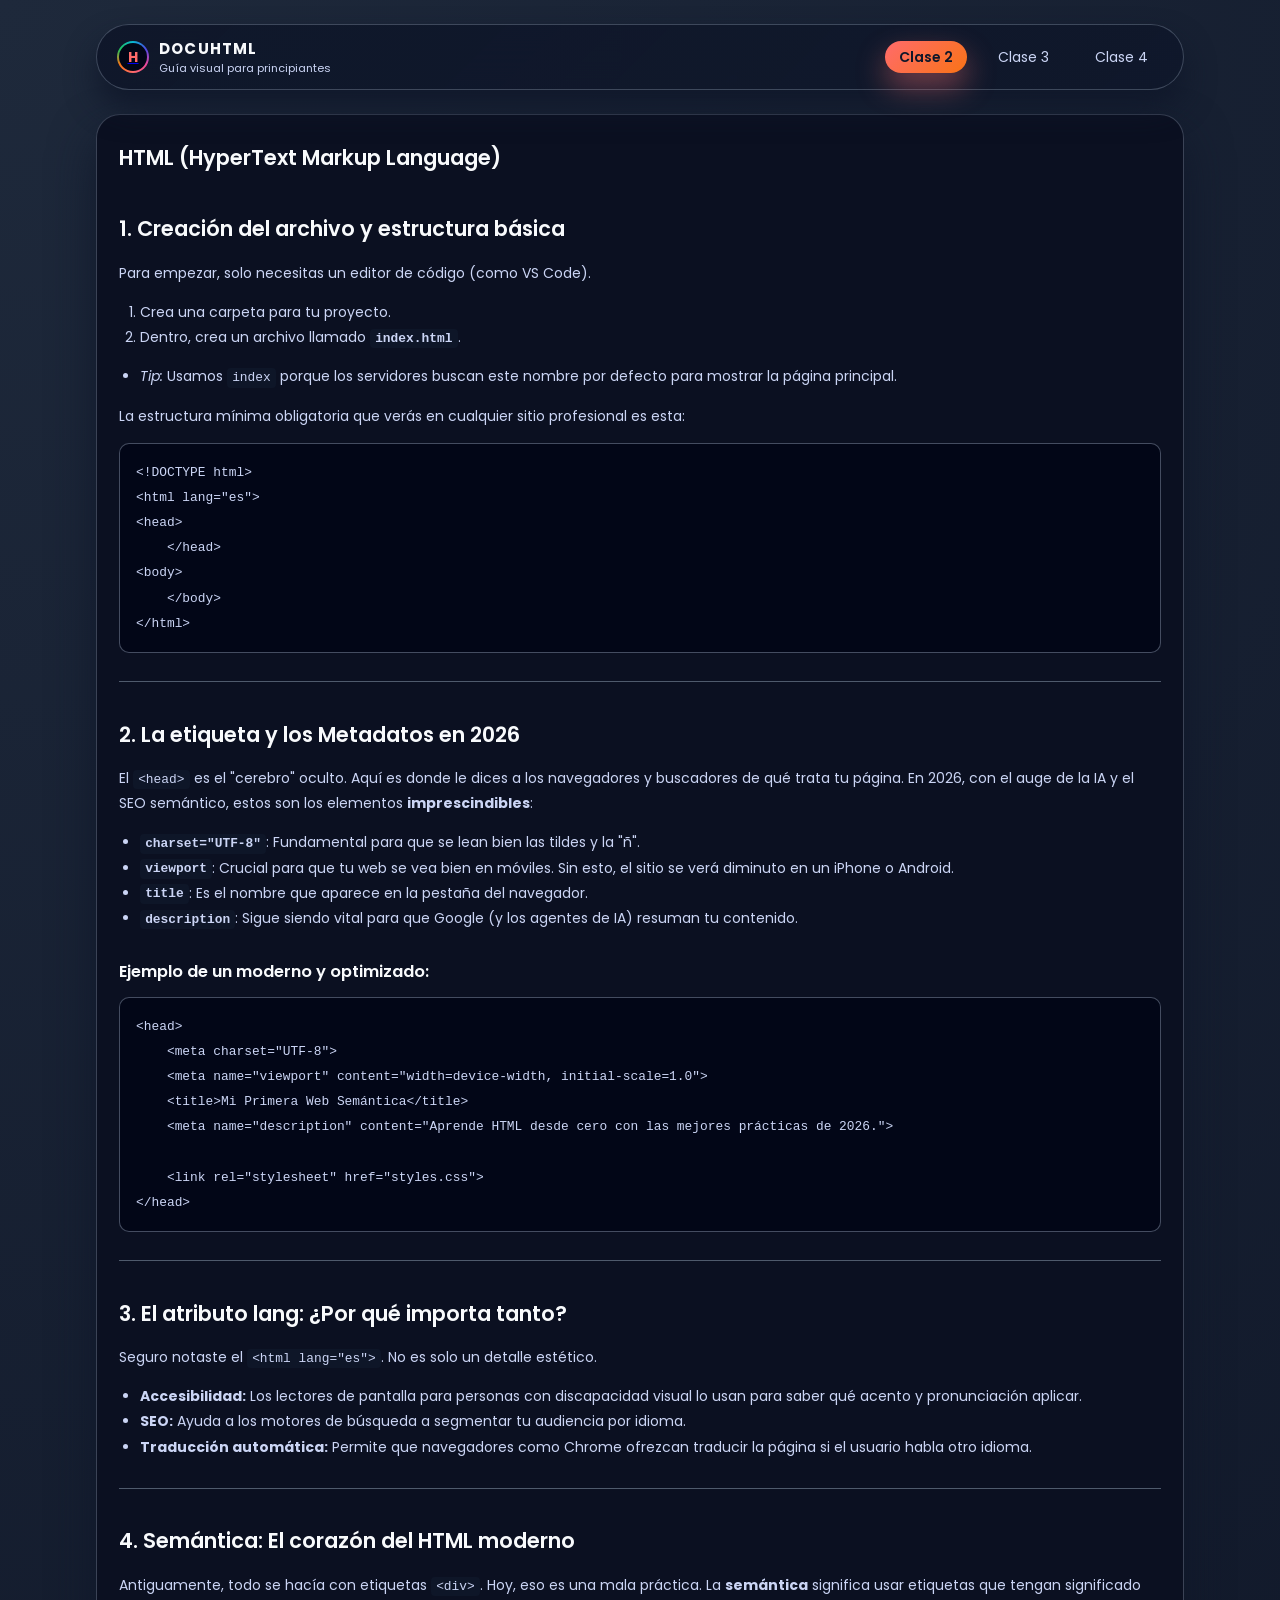
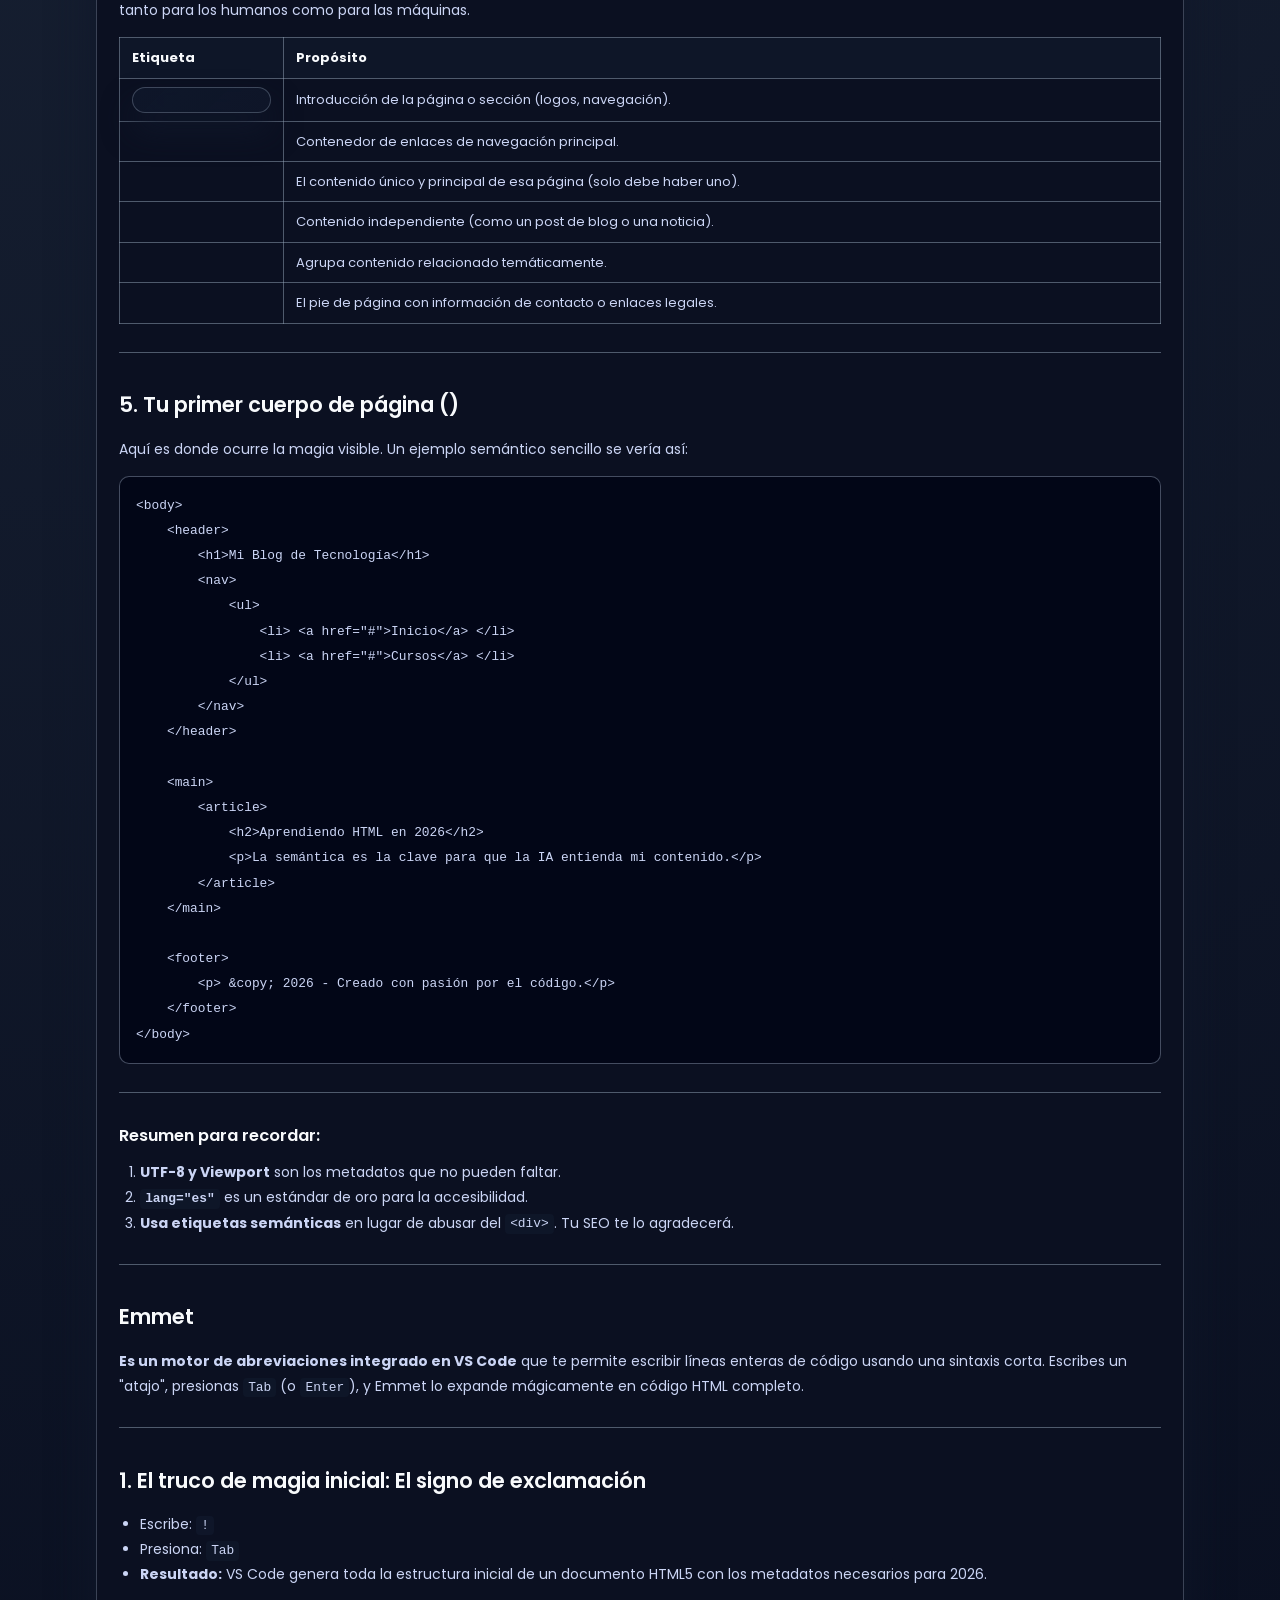
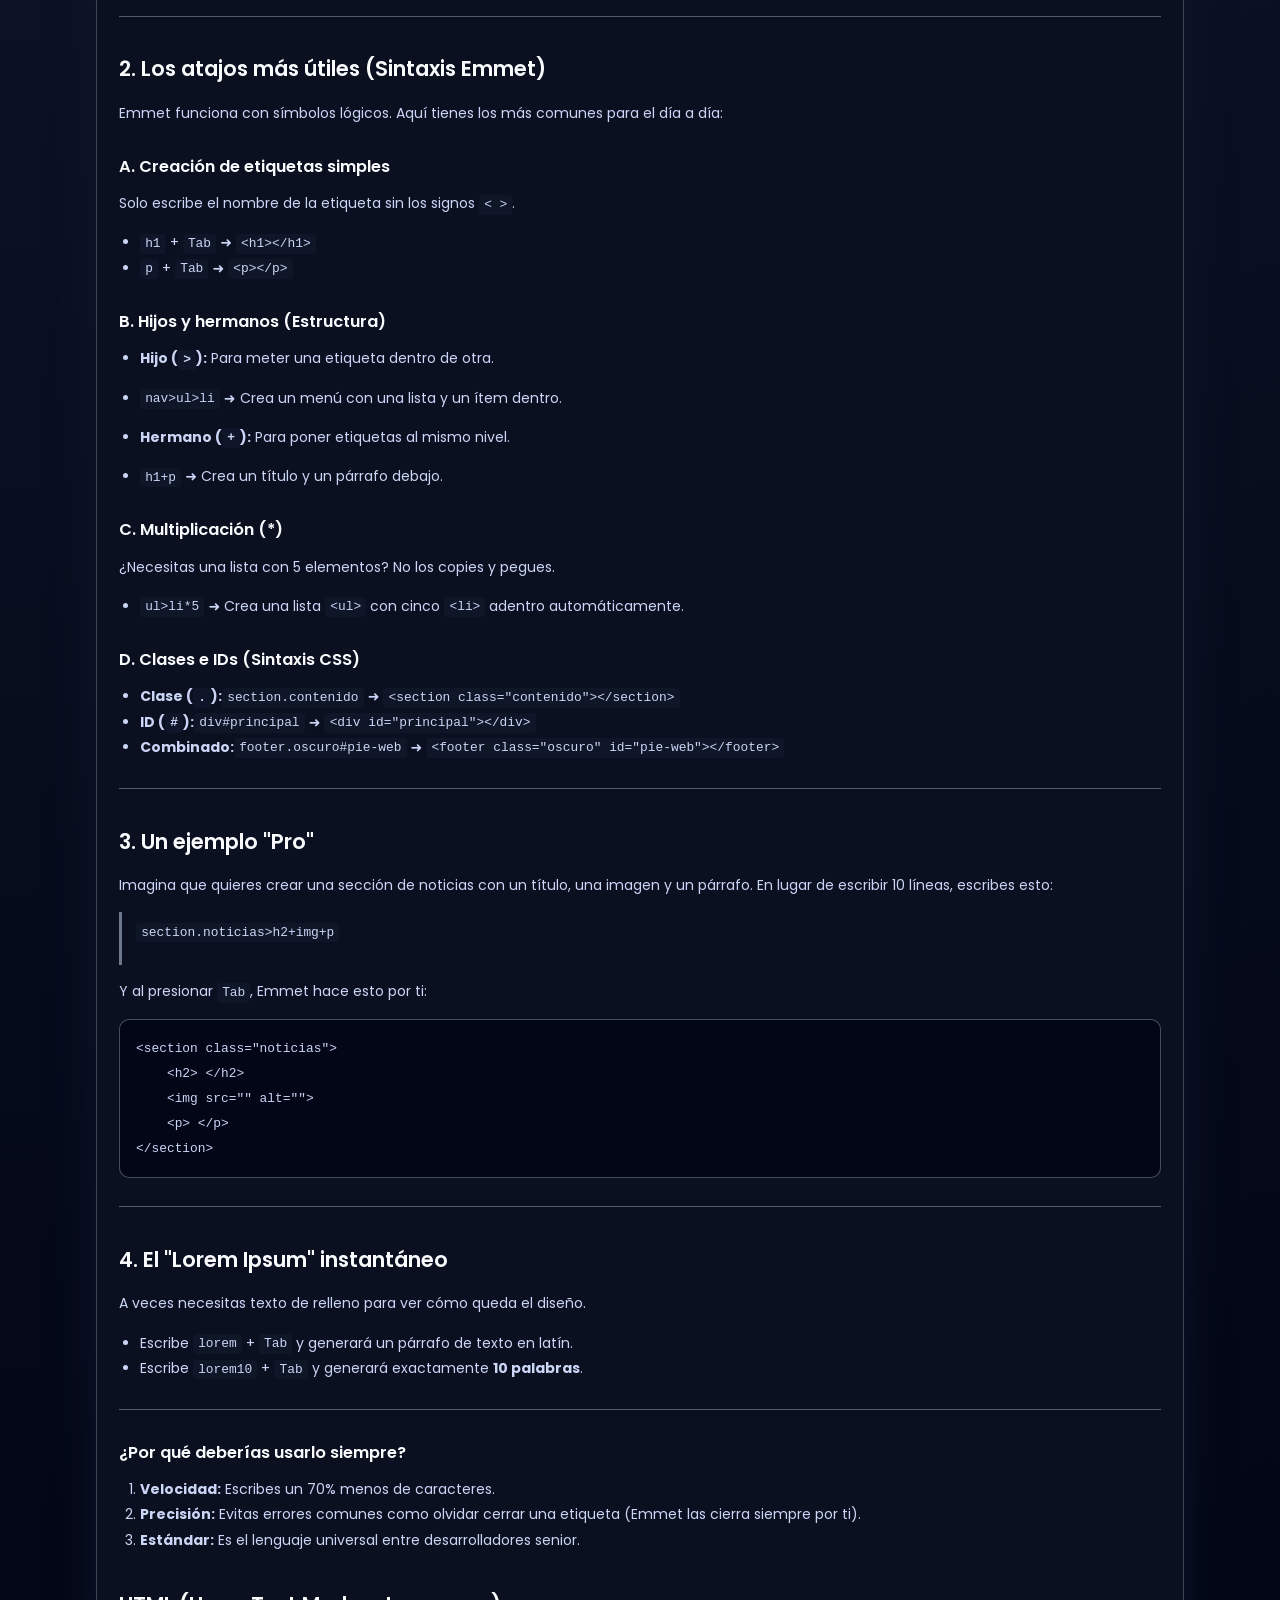
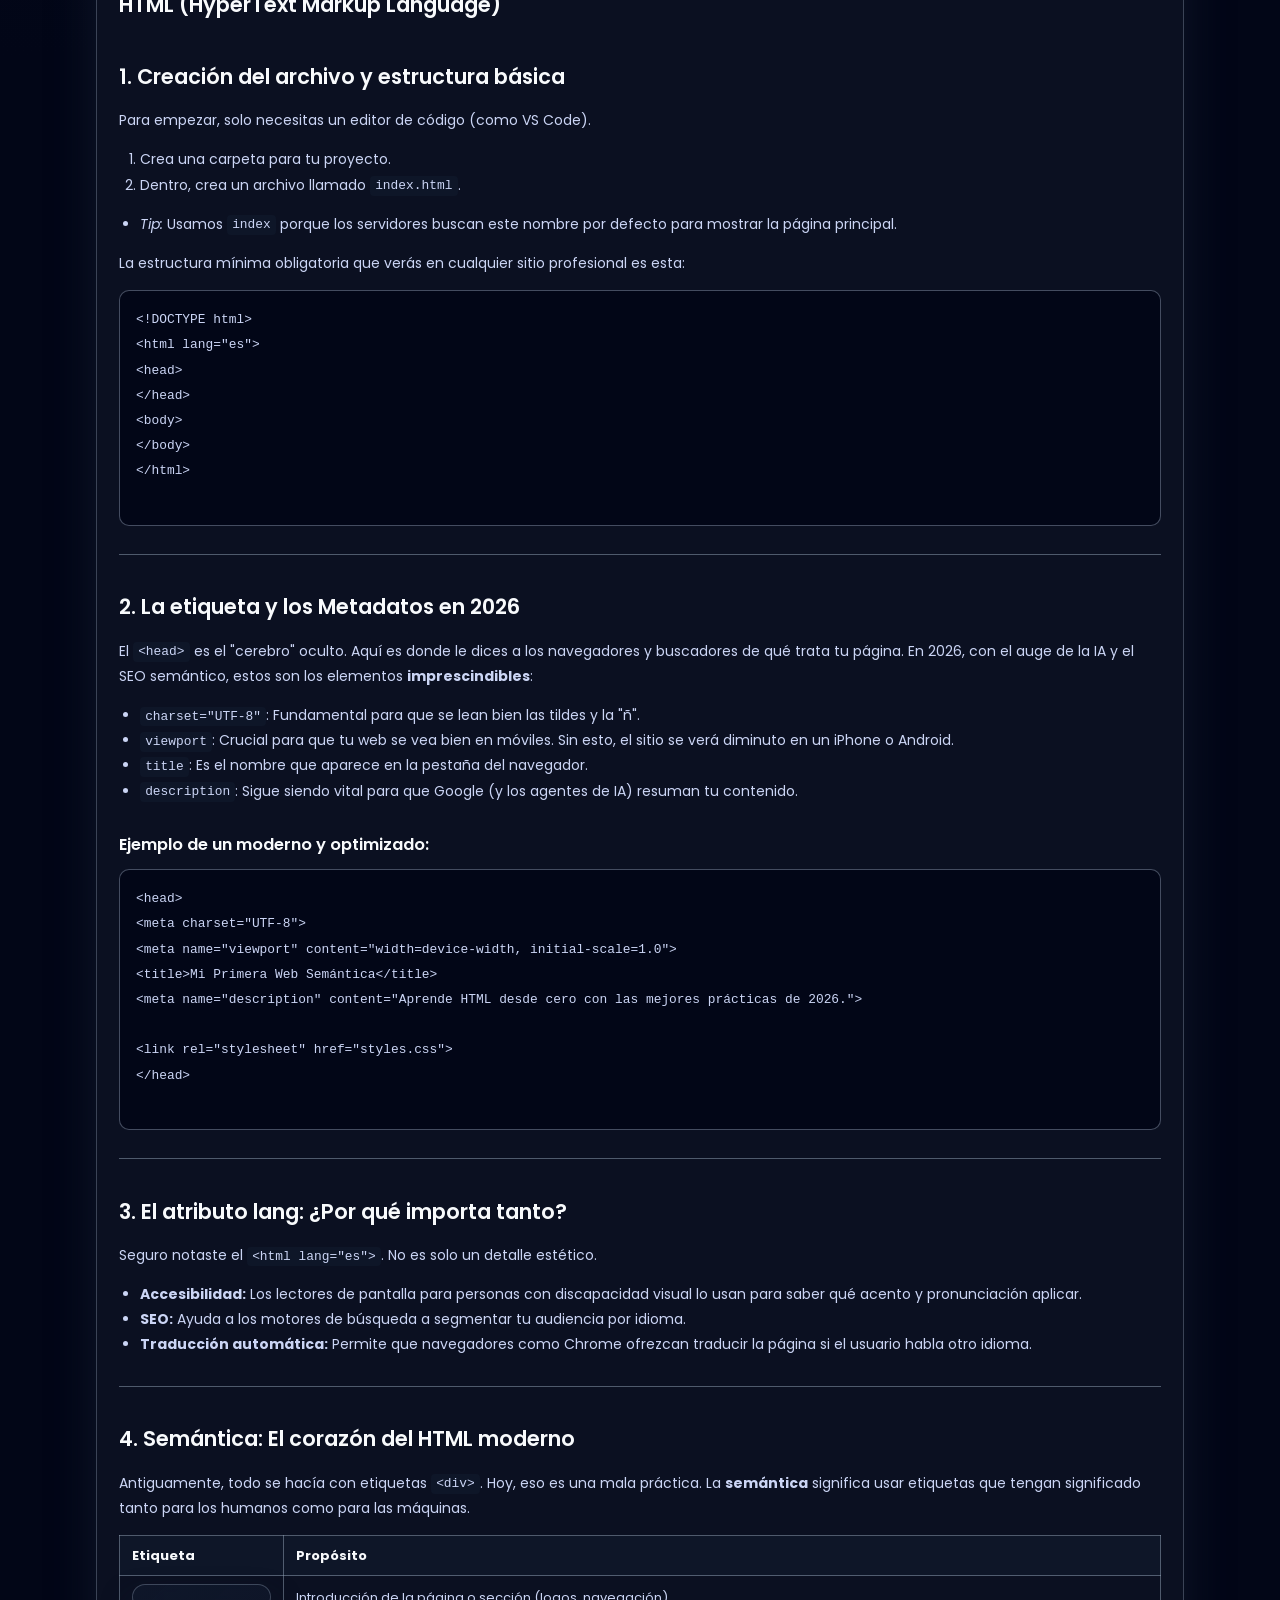
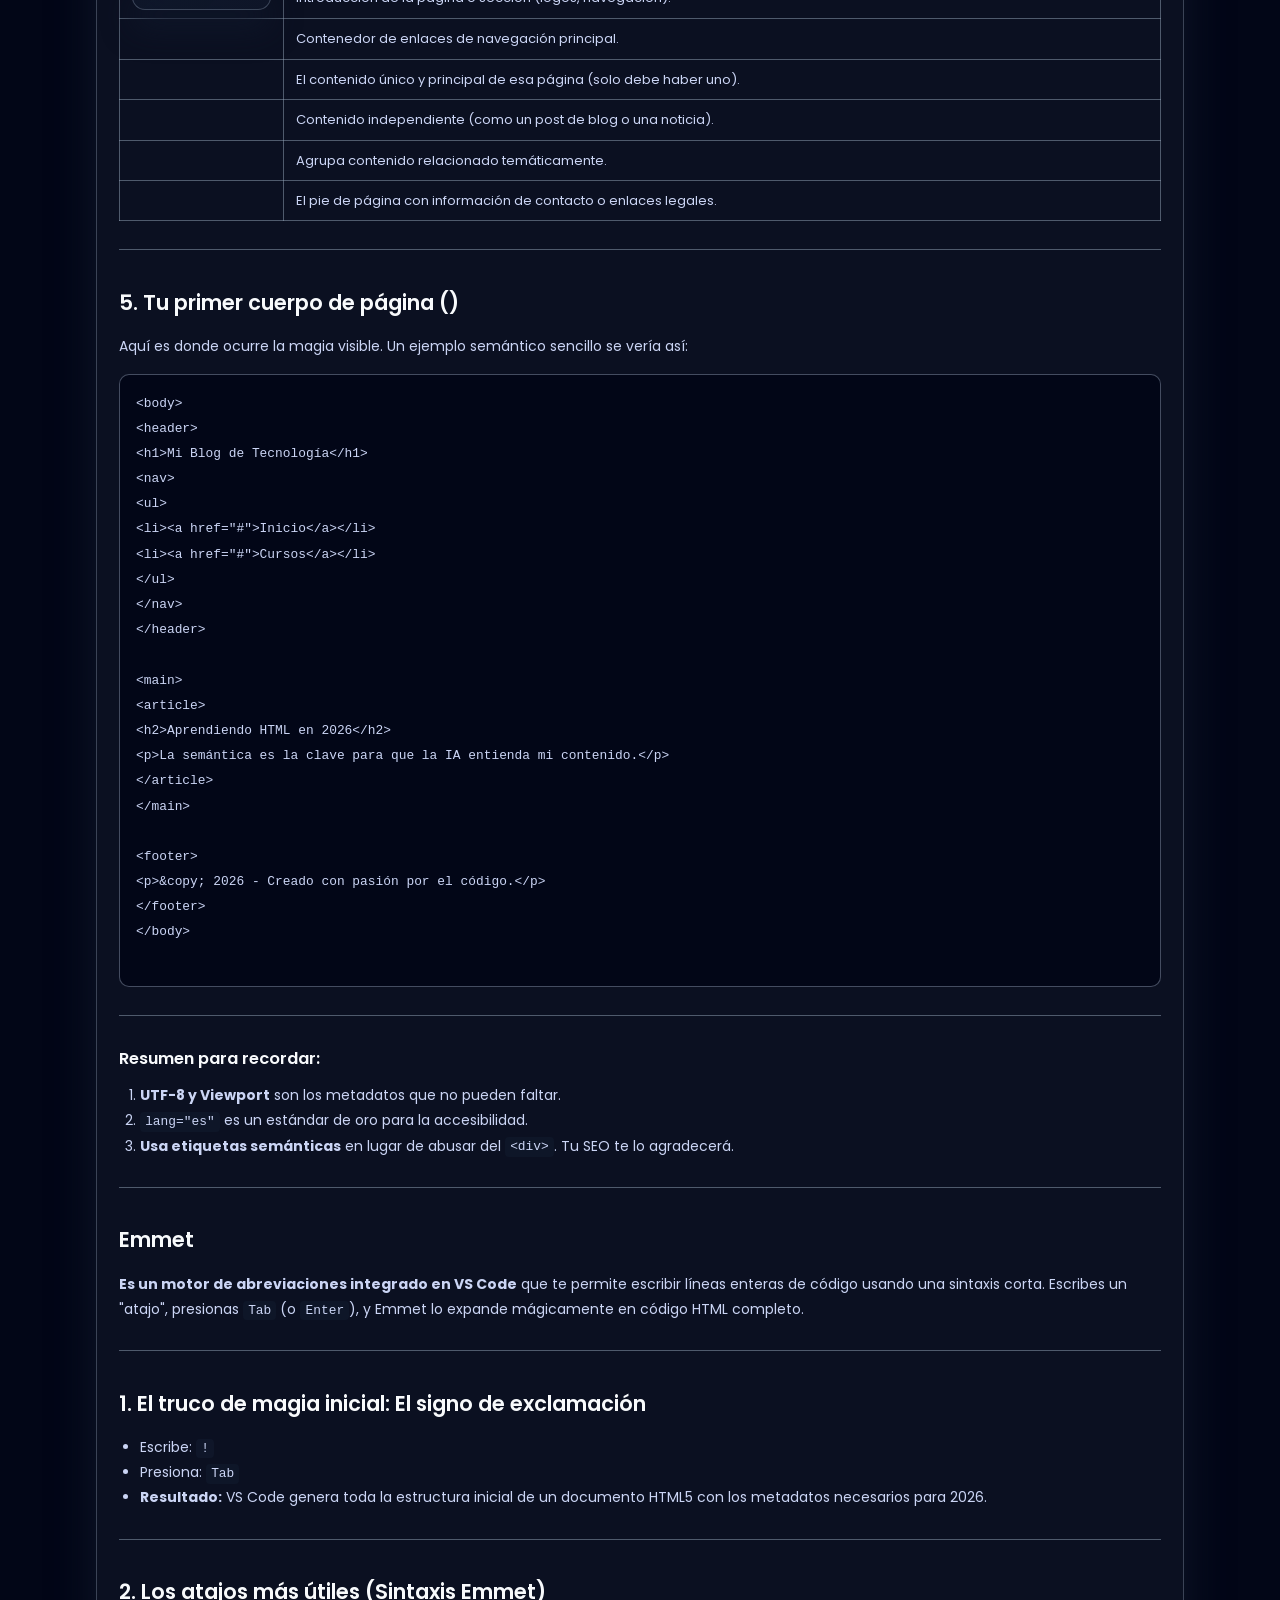
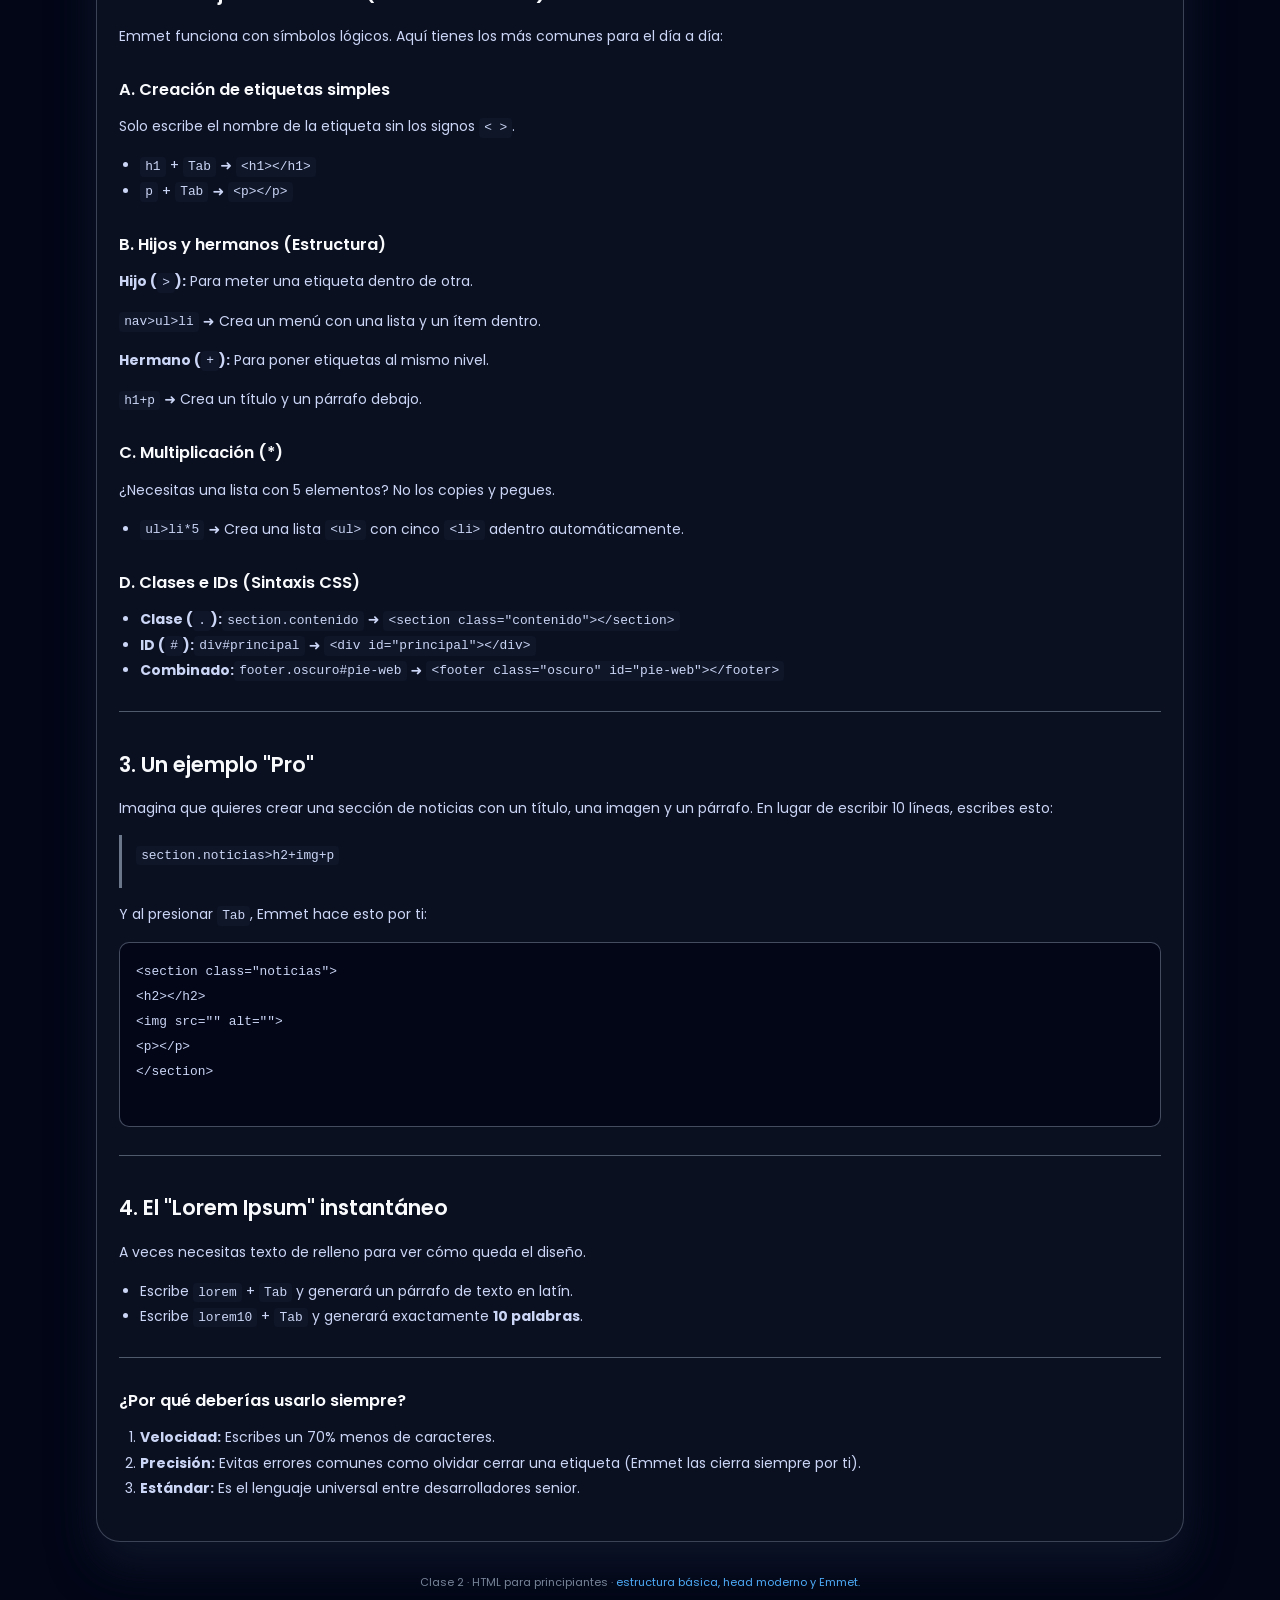
==== pages/clase2.html @ 3b5548a3 "Primer commit" ====
<!doctype html>
<html lang="es">
  <head>
    <meta charset="UTF-8" />
    <meta name="viewport" content="width=device-width, initial-scale=1.0" />
    <title>Clase 2 · Estructura básica HTML</title>

    <link rel="preconnect" href="https://fonts.googleapis.com" />
    <link rel="preconnect" href="https://fonts.gstatic.com" crossorigin />
    <link
      href="https://fonts.googleapis.com/css2?family=Poppins:wght@300;400;600;700&display=swap"
      rel="stylesheet"
    />

    <style>
      :root {
        --bg: #050816;
        --bg-soft: #0b1021;
        --accent: #ff6b6b;
        --accent-soft: rgba(255, 107, 107, 0.12);
        --accent-2: #4dabf7;
        --text-main: #f8fafc;
        --text-soft: #cbd5f5;
        --border-soft: rgba(148, 163, 184, 0.35);
        --shadow-soft: 0 22px 45px rgba(15, 23, 42, 0.9);
        --radius-lg: 24px;
        --radius-sm: 12px;
      }

      *,
      *::before,
      *::after {
        box-sizing: border-box;
        margin: 0;
        padding: 0;
      }

      body {
        min-height: 100vh;
        margin: 0;
        font-family:
          "Poppins",
          system-ui,
          -apple-system,
          BlinkMacSystemFont,
          "Segoe UI",
          sans-serif;
        background:
          radial-gradient(circle at top left, #1e293b 0, #020617 50%),
          radial-gradient(circle at bottom right, #334155 0, #020617 50%);
        color: var(--text-main);
        display: flex;
        flex-direction: column;
      }

      .page {
        max-width: 1120px;
        margin: 0 auto;
        padding: 24px 16px 40px;
        display: flex;
        flex-direction: column;
        gap: 24px;
      }

      header {
        position: sticky;
        top: 0;
        z-index: 20;
        backdrop-filter: blur(18px);
        background: linear-gradient(
            135deg,
            rgba(15, 23, 42, 0.96),
            rgba(15, 23, 42, 0.88)
          )
          border-box;
        border: 1px solid rgba(148, 163, 184, 0.35);
        box-shadow: 0 18px 30px rgba(15, 23, 42, 0.9);
        border-radius: 999px;
        padding: 12px 20px;
        display: flex;
        align-items: center;
        justify-content: space-between;
        gap: 16px;
      }

      .logo {
        display: flex;
        align-items: center;
        gap: 10px;
      }

      .logo-badge {
        width: 32px;
        height: 32px;
        border-radius: 999px;
        background: conic-gradient(
          from 180deg,
          #ff6b6b,
          #f97316,
          #22c55e,
          #06b6d4,
          #4f46e5,
          #ec4899,
          #ff6b6b
        );
        padding: 2px;
        display: flex;
        align-items: center;
        justify-content: center;
      }

      .logo-badge-inner {
        width: 100%;
        height: 100%;
        border-radius: inherit;
        background: #020617;
        display: flex;
        align-items: center;
        justify-content: center;
        color: var(--accent);
        font-weight: 700;
        font-size: 14px;
        letter-spacing: 1px;
      }

      .logo-text-main {
        font-weight: 700;
        letter-spacing: 0.08em;
        font-size: 15px;
        text-transform: uppercase;
      }

      .logo-text-sub {
        font-size: 11px;
        color: var(--text-soft);
      }

      nav ul {
        list-style: none;
        display: flex;
        gap: 16px;
        font-size: 14px;
      }

      nav a {
        color: var(--text-soft);
        text-decoration: none;
        padding: 6px 14px;
        border-radius: 999px;
        border: 1px solid transparent;
        transition: all 0.16s ease-out;
        background: transparent;
      }

      nav a:hover {
        color: var(--text-main);
        border-color: rgba(148, 163, 184, 0.5);
        background: rgba(15, 23, 42, 0.9);
      }

      nav a.cta {
        background: linear-gradient(135deg, var(--accent), #f97316);
        color: #0f172a;
        font-weight: 600;
        border: none;
        box-shadow: 0 14px 30px rgba(248, 113, 113, 0.45);
      }

      nav a.cta:hover {
        transform: translateY(-1px);
        box-shadow: 0 18px 35px rgba(248, 113, 113, 0.65);
      }

      main {
        display: flex;
        flex-direction: column;
        gap: 24px;
      }

      .content-card {
        border-radius: var(--radius-lg);
        background: var(--bg-soft);
        border: 1px solid var(--border-soft);
        padding: 24px 22px 26px;
        box-shadow: var(--shadow-soft);
        color: var(--text-soft);
        font-size: 14px;
        line-height: 1.8;
      }

      .content-card h1,
      .content-card h2,
      .content-card h3,
      .content-card h4,
      .content-card h5,
      .content-card h6 {
        margin-top: 1.6em;
        margin-bottom: 0.6em;
        font-weight: 600;
        color: var(--text-main);
      }

      .content-card h2:first-of-type {
        margin-top: 0;
      }

      .content-card p {
        margin: 0 0 1em;
      }

      .content-card a {
        color: var(--accent-2);
      }

      .content-card code {
        background: rgba(15, 23, 42, 0.9);
        padding: 0.18em 0.4em;
        border-radius: 4px;
        font-size: 0.92em;
      }

      .content-card pre {
        background: #020617;
        padding: 16px;
        border-radius: 10px;
        overflow-x: auto;
        border: 1px solid rgba(148, 163, 184, 0.45);
        margin: 0 0 1.2em;
      }

      .content-card pre code {
        background: none;
        padding: 0;
      }

      .content-card blockquote {
        margin: 0 0 1em;
        padding: 0.5em 1em;
        border-left: 3px solid rgba(148, 163, 184, 0.7);
        color: var(--text-soft);
      }

      .content-card ul,
      .content-card ol {
        margin: 0 0 1em 1.5em;
      }

      .content-card table {
        border-collapse: collapse;
        width: 100%;
        margin: 0 0 1.4em;
        font-size: 13px;
      }

      .content-card th,
      .content-card td {
        border: 1px solid rgba(148, 163, 184, 0.5);
        padding: 8px 12px;
        text-align: left;
      }

      .content-card th {
        background: rgba(15, 23, 42, 0.9);
        color: var(--text-main);
      }

      .content-card img {
        max-width: 100%;
        height: auto;
        border-radius: 12px;
        margin: 8px 0 14px;
      }

      .content-card hr {
        border: none;
        border-top: 1px solid rgba(148, 163, 184, 0.5);
        margin: 2em 0;
      }

      footer {
        margin-top: 8px;
        font-size: 11px;
        color: rgba(148, 163, 184, 0.8);
        text-align: center;
      }

      footer span {
        color: var(--accent-2);
      }

      @media (max-width: 840px) {
        header {
          border-radius: 18px;
        }

        .page {
          padding: 18px 14px 32px;
        }
      }

      @media (max-width: 640px) {
        header {
          flex-direction: column;
          align-items: flex-start;
          padding: 10px 14px;
        }

        nav ul {
          width: 100%;
          justify-content: space-between;
          font-size: 13px;
        }
      }
    </style>
  </head>
  <body>
    <div class="page">
      <header>
        <div class="logo">
          <a href="../index.html">
            <div class="logo-badge">
              <div class="logo-badge-inner">H</div>
            </div>
          </a>
          <div>
            <div class="logo-text-main">DocuHTML</div>
            <div class="logo-text-sub">Guía visual para principiantes</div>
          </div>
        </div>
        <nav>
          <ul>
            <li><a class="cta" href="clase2.html">Clase 2</a></li>
            <li><a href="clase3.html">Clase 3</a></li>
            <li><a href="clase4.html">Clase 4</a></li>
          </ul>
        </nav>
      </header>

      <main>
        <section class="content-card">
          <h2>HTML (HyperText Markup Language)</h2>
          <h2>1. Creación del archivo y estructura básica</h2>
          <p>
            Para empezar, solo necesitas un editor de código (como VS Code).
          </p>
          <ol>
            <li>Crea una carpeta para tu proyecto.</li>
            <li>
              Dentro, crea un archivo llamado
              <strong><code>index.html</code></strong
              >.
            </li>
          </ol>
          <ul>
            <li>
              <em>Tip:</em> Usamos <code>index</code> porque los servidores
              buscan este nombre por defecto para mostrar la página principal.
            </li>
          </ul>
          <p>
            La estructura mínima obligatoria que verás en cualquier sitio
            profesional es esta:
          </p>
          <pre><code class="language-html">&lt;!DOCTYPE html&gt;
&lt;html lang="es"&gt;
&lt;head&gt;
    &lt;/head&gt;
&lt;body&gt;
    &lt;/body&gt;
&lt;/html&gt;
</code></pre>
          <hr />
          <h2>2. La etiqueta y los Metadatos en 2026</h2>
          <p>
            El <code>&lt;head&gt;</code> es el "cerebro" oculto. Aquí es donde
            le dices a los navegadores y buscadores de qué trata tu página. En
            2026, con el auge de la IA y el SEO semántico, estos son los
            elementos <strong>imprescindibles</strong>:
          </p>
          <ul>
            <li>
              <strong><code>charset="UTF-8"</code></strong
              >: Fundamental para que se lean bien las tildes y la "ñ".
            </li>
            <li>
              <strong><code>viewport</code></strong
              >: Crucial para que tu web se vea bien en móviles. Sin esto, el
              sitio se verá diminuto en un iPhone o Android.
            </li>
            <li>
              <strong><code>title</code></strong
              >: Es el nombre que aparece en la pestaña del navegador.
            </li>
            <li>
              <strong><code>description</code></strong
              >: Sigue siendo vital para que Google (y los agentes de IA)
              resuman tu contenido.
            </li>
          </ul>
          <h3>Ejemplo de un moderno y optimizado:</h3>
          <pre><code class="language-html">&lt;head&gt;
    &lt;meta charset="UTF-8"&gt;
    &lt;meta name="viewport" content="width=device-width, initial-scale=1.0"&gt;
    &lt;title&gt;Mi Primera Web Semántica&lt;/title&gt;
    &lt;meta name="description" content="Aprende HTML desde cero con las mejores prácticas de 2026."&gt;

    &lt;link rel="stylesheet" href="styles.css"&gt;
&lt;/head&gt;
</code></pre>
          <hr />
          <h2>3. El atributo lang: ¿Por qué importa tanto?</h2>
          <p>
            Seguro notaste el <code>&lt;html lang="es"&gt;</code>. No es solo un
            detalle estético.
          </p>
          <ul>
            <li>
              <strong>Accesibilidad:</strong> Los lectores de pantalla para
              personas con discapacidad visual lo usan para saber qué acento y
              pronunciación aplicar.
            </li>
            <li>
              <strong>SEO:</strong> Ayuda a los motores de búsqueda a segmentar
              tu audiencia por idioma.
            </li>
            <li>
              <strong>Traducción automática:</strong> Permite que navegadores
              como Chrome ofrezcan traducir la página si el usuario habla otro
              idioma.
            </li>
          </ul>
          <hr />
          <h2>4. Semántica: El corazón del HTML moderno</h2>
          <p>
            Antiguamente, todo se hacía con etiquetas <code>&lt;div&gt;</code>.
            Hoy, eso es una mala práctica. La
            <strong>semántica</strong> significa usar etiquetas que tengan
            significado tanto para los humanos como para las máquinas.
          </p>
          <table>
            <thead>
              <tr>
                <th>Etiqueta</th>
                <th>Propósito</th>
              </tr>
            </thead>
            <tbody>
              <tr>
                <td><header></header></td>
                <td>
                  Introducción de la página o sección (logos, navegación).
                </td>
              </tr>
              <tr>
                <td><nav></nav></td>
                <td>Contenedor de enlaces de navegación principal.</td>
              </tr>
              <tr>
                <td><main></main></td>
                <td>
                  El contenido único y principal de esa página (solo debe haber
                  uno).
                </td>
              </tr>
              <tr>
                <td><article></article></td>
                <td>
                  Contenido independiente (como un post de blog o una noticia).
                </td>
              </tr>
              <tr>
                <td><section></section></td>
                <td>Agrupa contenido relacionado temáticamente.</td>
              </tr>
              <tr>
                <td><footer></footer></td>
                <td>
                  El pie de página con información de contacto o enlaces
                  legales.
                </td>
              </tr>
            </tbody>
          </table>
          <hr />
          <h2>5. Tu primer cuerpo de página ()</h2>
          <p>
            Aquí es donde ocurre la magia visible. Un ejemplo semántico sencillo
            se vería así:
          </p>
          <pre><code class="language-html">&lt;body&gt;
    &lt;header&gt;
        &lt;h1&gt;Mi Blog de Tecnología&lt;/h1&gt;
        &lt;nav&gt;
            &lt;ul&gt;
                &lt;li&gt; &lt;a href="#"&gt;Inicio&lt;/a&gt; &lt;/li&gt;
                &lt;li&gt; &lt;a href="#"&gt;Cursos&lt;/a&gt; &lt;/li&gt;
            &lt;/ul&gt;
        &lt;/nav&gt;
    &lt;/header&gt;

    &lt;main&gt;
        &lt;article&gt;
            &lt;h2&gt;Aprendiendo HTML en 2026&lt;/h2&gt;
            &lt;p&gt;La semántica es la clave para que la IA entienda mi contenido.&lt;/p&gt;
        &lt;/article&gt;
    &lt;/main&gt;

    &lt;footer&gt;
        &lt;p&gt; &amp;copy; 2026 - Creado con pasión por el código.&lt;/p&gt;
    &lt;/footer&gt;
&lt;/body&gt;
</code></pre>
          <hr />
          <h3>Resumen para recordar:</h3>
          <ol>
            <li>
              <strong>UTF-8 y Viewport</strong> son los metadatos que no pueden
              faltar.
            </li>
            <li>
              <strong><code>lang="es"</code></strong> es un estándar de oro para
              la accesibilidad.
            </li>
            <li>
              <strong>Usa etiquetas semánticas</strong> en lugar de abusar del
              <code>&lt;div&gt;</code>. Tu SEO te lo agradecerá.
            </li>
          </ol>
          <hr />
          <h2>Emmet</h2>
          <p>
            <strong>Es un motor de abreviaciones integrado en VS Code</strong>
            que te permite escribir líneas enteras de código usando una sintaxis
            corta. Escribes un "atajo", presionas <code>Tab</code> (o
            <code>Enter</code>), y Emmet lo expande mágicamente en código HTML
            completo.
          </p>
          <hr />
          <h2>1. El truco de magia inicial: El signo de exclamación</h2>
          <ul>
            <li>Escribe: <code>!</code></li>
            <li>Presiona: <code>Tab</code></li>
            <li>
              <strong>Resultado:</strong> VS Code genera toda la estructura
              inicial de un documento HTML5 con los metadatos necesarios para
              2026.
            </li>
          </ul>
          <hr />
          <h2>2. Los atajos más útiles (Sintaxis Emmet)</h2>
          <p>
            Emmet funciona con símbolos lógicos. Aquí tienes los más comunes
            para el día a día:
          </p>
          <h3>A. Creación de etiquetas simples</h3>
          <p>
            Solo escribe el nombre de la etiqueta sin los signos
            <code>&lt; &gt;</code>.
          </p>
          <ul>
            <li>
              <code>h1</code> + <code>Tab</code> ➜
              <code>&lt;h1&gt;&lt;/h1&gt;</code>
            </li>
            <li>
              <code>p</code> + <code>Tab</code> ➜
              <code>&lt;p&gt;&lt;/p&gt;</code>
            </li>
          </ul>
          <h3>B. Hijos y hermanos (Estructura)</h3>
          <ul>
            <li>
              <p>
                <strong>Hijo (<code>&gt;</code>):</strong> Para meter una
                etiqueta dentro de otra.
              </p>
            </li>
            <li>
              <p>
                <code>nav&gt;ul&gt;li</code> ➜ Crea un menú con una lista y un
                ítem dentro.
              </p>
            </li>
            <li>
              <p>
                <strong>Hermano (<code>+</code>):</strong> Para poner etiquetas
                al mismo nivel.
              </p>
            </li>
            <li>
              <p><code>h1+p</code> ➜ Crea un título y un párrafo debajo.</p>
            </li>
          </ul>
          <h3>C. Multiplicación (*)</h3>
          <p>¿Necesitas una lista con 5 elementos? No los copies y pegues.</p>
          <ul>
            <li>
              <code>ul&gt;li*5</code> ➜ Crea una lista
              <code>&lt;ul&gt;</code> con cinco <code>&lt;li&gt;</code> adentro
              automáticamente.
            </li>
          </ul>
          <h3>D. Clases e IDs (Sintaxis CSS)</h3>
          <ul>
            <li>
              <strong>Clase (<code>.</code>):</strong
              ><code>section.contenido</code> ➜
              <code>&lt;section class="contenido"&gt;&lt;/section&gt;</code>
            </li>
            <li>
              <strong>ID (<code>#</code>):</strong><code>div#principal</code> ➜
              <code>&lt;div id="principal"&gt;&lt;/div&gt;</code>
            </li>
            <li>
              <strong>Combinado:</strong><code>footer.oscuro#pie-web</code> ➜
              <code
                >&lt;footer class="oscuro" id="pie-web"&gt;&lt;/footer&gt;</code
              >
            </li>
          </ul>
          <hr />
          <h2>3. Un ejemplo "Pro"</h2>
          <p>
            Imagina que quieres crear una sección de noticias con un título, una
            imagen y un párrafo. En lugar de escribir 10 líneas, escribes esto:
          </p>
          <blockquote>
            <p><code>section.noticias&gt;h2+img+p</code></p>
          </blockquote>
          <p>Y al presionar <code>Tab</code>, Emmet hace esto por ti:</p>
          <pre><code class="language-html">&lt;section class="noticias"&gt;
    &lt;h2&gt; &lt;/h2&gt;
    &lt;img src="" alt=""&gt;
    &lt;p&gt; &lt;/p&gt;
&lt;/section&gt;
</code></pre>
          <hr />
          <h2>4. El "Lorem Ipsum" instantáneo</h2>
          <p>
            A veces necesitas texto de relleno para ver cómo queda el diseño.
          </p>
          <ul>
            <li>
              Escribe <code>lorem</code> + <code>Tab</code> y generará un
              párrafo de texto en latín.
            </li>
            <li>
              Escribe <code>lorem10</code> + <code>Tab</code> y generará
              exactamente <strong>10 palabras</strong>.
            </li>
          </ul>
          <hr />
          <h3>¿Por qué deberías usarlo siempre?</h3>
          <ol>
            <li>
              <strong>Velocidad:</strong> Escribes un 70% menos de caracteres.
            </li>
            <li>
              <strong>Precisión:</strong> Evitas errores comunes como olvidar
              cerrar una etiqueta (Emmet las cierra siempre por ti).
            </li>
            <li>
              <strong>Estándar:</strong> Es el lenguaje universal entre
              desarrolladores senior.
            </li>
          </ol>
          <h2>HTML (HyperText Markup Language)</h2>
          <h2>1. Creación del archivo y estructura básica</h2>
          <p>
            Para empezar, solo necesitas un editor de código (como VS Code).
          </p>
          <ol>
            <li>Crea una carpeta para tu proyecto.</li>
            <li>Dentro, crea un archivo llamado <code>index.html</code>.</li>
          </ol>
          <ul>
            <li>
              <em>Tip:</em> Usamos <code>index</code> porque los servidores
              buscan este nombre por defecto para mostrar la página principal.
            </li>
          </ul>
          <p>
            La estructura mínima obligatoria que verás en cualquier sitio
            profesional es esta:
          </p>
          <pre><code class="language-plaintext">&lt;!DOCTYPE html&gt;  
&lt;html lang="es"&gt;  
&lt;head&gt;  
&lt;/head&gt;  
&lt;body&gt;  
&lt;/body&gt;  
&lt;/html&gt;  
  
</code></pre>
          <hr />
          <h2>2. La etiqueta y los Metadatos en 2026</h2>
          <p>
            El <code>&lt;head&gt;</code> es el "cerebro" oculto. Aquí es donde
            le dices a los navegadores y buscadores de qué trata tu página. En
            2026, con el auge de la IA y el SEO semántico, estos son los
            elementos <strong>imprescindibles</strong>:
          </p>
          <ul>
            <li>
              <code>charset="UTF-8"</code>: Fundamental para que se lean bien
              las tildes y la "ñ".
            </li>
            <li>
              <code>viewport</code>: Crucial para que tu web se vea bien en
              móviles. Sin esto, el sitio se verá diminuto en un iPhone o
              Android.
            </li>
            <li>
              <code>title</code>: Es el nombre que aparece en la pestaña del
              navegador.
            </li>
            <li>
              <code>description</code>: Sigue siendo vital para que Google (y
              los agentes de IA) resuman tu contenido.
            </li>
          </ul>
          <h3>Ejemplo de un moderno y optimizado:</h3>
          <pre><code class="language-plaintext">&lt;head&gt;  
&lt;meta charset="UTF-8"&gt;  
&lt;meta name="viewport" content="width=device-width, initial-scale=1.0"&gt;  
&lt;title&gt;Mi Primera Web Semántica&lt;/title&gt;  
&lt;meta name="description" content="Aprende HTML desde cero con las mejores prácticas de 2026."&gt;  
  
&lt;link rel="stylesheet" href="styles.css"&gt;  
&lt;/head&gt;  
  
</code></pre>
          <hr />
          <h2>3. El atributo lang: ¿Por qué importa tanto?</h2>
          <p>
            Seguro notaste el <code>&lt;html lang="es"&gt;</code>. No es solo un
            detalle estético.
          </p>
          <ul>
            <li>
              <strong>Accesibilidad:</strong> Los lectores de pantalla para
              personas con discapacidad visual lo usan para saber qué acento y
              pronunciación aplicar.
            </li>
            <li>
              <strong>SEO:</strong> Ayuda a los motores de búsqueda a segmentar
              tu audiencia por idioma.
            </li>
            <li>
              <strong>Traducción automática:</strong> Permite que navegadores
              como Chrome ofrezcan traducir la página si el usuario habla otro
              idioma.
            </li>
          </ul>
          <hr />
          <h2>4. Semántica: El corazón del HTML moderno</h2>
          <p>
            Antiguamente, todo se hacía con etiquetas <code>&lt;div&gt;</code>.
            Hoy, eso es una mala práctica. La
            <strong>semántica</strong> significa usar etiquetas que tengan
            significado tanto para los humanos como para las máquinas.
          </p>
          <table>
            <thead>
              <tr>
                <th>Etiqueta</th>
                <th>Propósito</th>
              </tr>
            </thead>
            <tbody>
              <tr>
                <td><header></header></td>
                <td>
                  Introducción de la página o sección (logos, navegación).
                </td>
              </tr>
              <tr>
                <td><nav></nav></td>
                <td>Contenedor de enlaces de navegación principal.</td>
              </tr>
              <tr>
                <td><main></main></td>
                <td>
                  El contenido único y principal de esa página (solo debe haber
                  uno).
                </td>
              </tr>
              <tr>
                <td><article></article></td>
                <td>
                  Contenido independiente (como un post de blog o una noticia).
                </td>
              </tr>
              <tr>
                <td><section></section></td>
                <td>Agrupa contenido relacionado temáticamente.</td>
              </tr>
              <tr>
                <td><footer></footer></td>
                <td>
                  El pie de página con información de contacto o enlaces
                  legales.
                </td>
              </tr>
            </tbody>
          </table>
          <hr />
          <h2>5. Tu primer cuerpo de página ()</h2>
          <p>
            Aquí es donde ocurre la magia visible. Un ejemplo semántico sencillo
            se vería así:
          </p>
          <pre><code class="language-plaintext">&lt;body&gt;  
&lt;header&gt;  
&lt;h1&gt;Mi Blog de Tecnología&lt;/h1&gt;  
&lt;nav&gt;  
&lt;ul&gt;  
&lt;li&gt;&lt;a href="#"&gt;Inicio&lt;/a&gt;&lt;/li&gt;  
&lt;li&gt;&lt;a href="#"&gt;Cursos&lt;/a&gt;&lt;/li&gt;  
&lt;/ul&gt;  
&lt;/nav&gt;  
&lt;/header&gt;  
  
&lt;main&gt;  
&lt;article&gt;  
&lt;h2&gt;Aprendiendo HTML en 2026&lt;/h2&gt;  
&lt;p&gt;La semántica es la clave para que la IA entienda mi contenido.&lt;/p&gt;  
&lt;/article&gt;  
&lt;/main&gt;  
  
&lt;footer&gt;  
&lt;p&gt;&amp;copy; 2026 - Creado con pasión por el código.&lt;/p&gt;  
&lt;/footer&gt;  
&lt;/body&gt;  
  
</code></pre>
          <hr />
          <h3>Resumen para recordar:</h3>
          <ol>
            <li>
              <strong>UTF-8 y Viewport</strong> son los metadatos que no pueden
              faltar.
            </li>
            <li>
              <code>lang="es"</code> es un estándar de oro para la
              accesibilidad.
            </li>
            <li>
              <strong>Usa etiquetas semánticas</strong> en lugar de abusar del
              <code>&lt;div&gt;</code>. Tu SEO te lo agradecerá.
            </li>
          </ol>
          <hr />
          <h2>Emmet</h2>
          <p>
            <strong>Es un motor de abreviaciones integrado en VS Code</strong>
            que te permite escribir líneas enteras de código usando una sintaxis
            corta. Escribes un "atajo", presionas <code>Tab</code> (o
            <code>Enter</code>), y Emmet lo expande mágicamente en código HTML
            completo.
          </p>
          <hr />
          <h2>1. El truco de magia inicial: El signo de exclamación</h2>
          <ul>
            <li>Escribe: <code>!</code></li>
            <li>Presiona: <code>Tab</code></li>
            <li>
              <strong>Resultado:</strong> VS Code genera toda la estructura
              inicial de un documento HTML5 con los metadatos necesarios para
              2026.
            </li>
          </ul>
          <hr />
          <h2>2. Los atajos más útiles (Sintaxis Emmet)</h2>
          <p>
            Emmet funciona con símbolos lógicos. Aquí tienes los más comunes
            para el día a día:
          </p>
          <h3>A. Creación de etiquetas simples</h3>
          <p>
            Solo escribe el nombre de la etiqueta sin los signos
            <code>&lt; &gt;</code>.
          </p>
          <ul>
            <li>
              <code>h1</code> + <code>Tab</code> ➜
              <code>&lt;h1&gt;&lt;/h1&gt;</code>
            </li>
            <li>
              <code>p</code> + <code>Tab</code> ➜
              <code>&lt;p&gt;&lt;/p&gt;</code>
            </li>
          </ul>
          <h3>B. Hijos y hermanos (Estructura)</h3>
          <p>
            <strong>Hijo (</strong><code>&gt;</code><strong>):</strong> Para
            meter una etiqueta dentro de otra.
          </p>
          <p>
            <code>nav&gt;ul&gt;li</code> ➜ Crea un menú con una lista y un ítem
            dentro.
          </p>
          <p>
            <strong>Hermano (</strong><code>+</code><strong>):</strong> Para
            poner etiquetas al mismo nivel.
          </p>
          <p><code>h1+p</code> ➜ Crea un título y un párrafo debajo.</p>
          <h3>C. Multiplicación (*)</h3>
          <p>¿Necesitas una lista con 5 elementos? No los copies y pegues.</p>
          <ul>
            <li>
              <code>ul&gt;li*5</code> ➜ Crea una lista
              <code>&lt;ul&gt;</code> con cinco <code>&lt;li&gt;</code> adentro
              automáticamente.
            </li>
          </ul>
          <h3>D. Clases e IDs (Sintaxis CSS)</h3>
          <ul>
            <li>
              <strong>Clase (</strong><code>.</code><strong>):</strong
              ><code>section.contenido</code> ➜
              <code>&lt;section class="contenido"&gt;&lt;/section&gt;</code>
            </li>
            <li>
              <strong>ID (</strong><code>#</code><strong>):</strong
              ><code>div#principal</code> ➜
              <code>&lt;div id="principal"&gt;&lt;/div&gt;</code>
            </li>
            <li>
              <strong>Combinado:</strong><code>footer.oscuro#pie-web</code> ➜
              <code
                >&lt;footer class="oscuro" id="pie-web"&gt;&lt;/footer&gt;</code
              >
            </li>
          </ul>
          <hr />
          <h2>3. Un ejemplo "Pro"</h2>
          <p>
            Imagina que quieres crear una sección de noticias con un título, una
            imagen y un párrafo. En lugar de escribir 10 líneas, escribes esto:
          </p>
          <blockquote>
            <p><code>section.noticias&gt;h2+img+p</code></p>
          </blockquote>
          <p>Y al presionar <code>Tab</code>, Emmet hace esto por ti:</p>
          <pre><code class="language-plaintext">&lt;section class="noticias"&gt;  
&lt;h2&gt;&lt;/h2&gt;  
&lt;img src="" alt=""&gt;  
&lt;p&gt;&lt;/p&gt;  
&lt;/section&gt;  
  
</code></pre>
          <hr />
          <h2>4. El "Lorem Ipsum" instantáneo</h2>
          <p>
            A veces necesitas texto de relleno para ver cómo queda el diseño.
          </p>
          <ul>
            <li>
              Escribe <code>lorem</code> + <code>Tab</code> y generará un
              párrafo de texto en latín.
            </li>
            <li>
              Escribe <code>lorem10</code> + <code>Tab</code> y generará
              exactamente <strong>10 palabras</strong>.
            </li>
          </ul>
          <hr />
          <h3>¿Por qué deberías usarlo siempre?</h3>
          <ol>
            <li>
              <strong>Velocidad:</strong> Escribes un 70% menos de caracteres.
            </li>
            <li>
              <strong>Precisión:</strong> Evitas errores comunes como olvidar
              cerrar una etiqueta (Emmet las cierra siempre por ti).
            </li>
            <li>
              <strong>Estándar:</strong> Es el lenguaje universal entre
              desarrolladores senior.
            </li>
          </ol>
        </section>
      </main>

      <footer>
        Clase 2 · HTML para principiantes ·
        <span>estructura básica, head moderno y Emmet.</span>
      </footer>
    </div>
  </body>
</html>
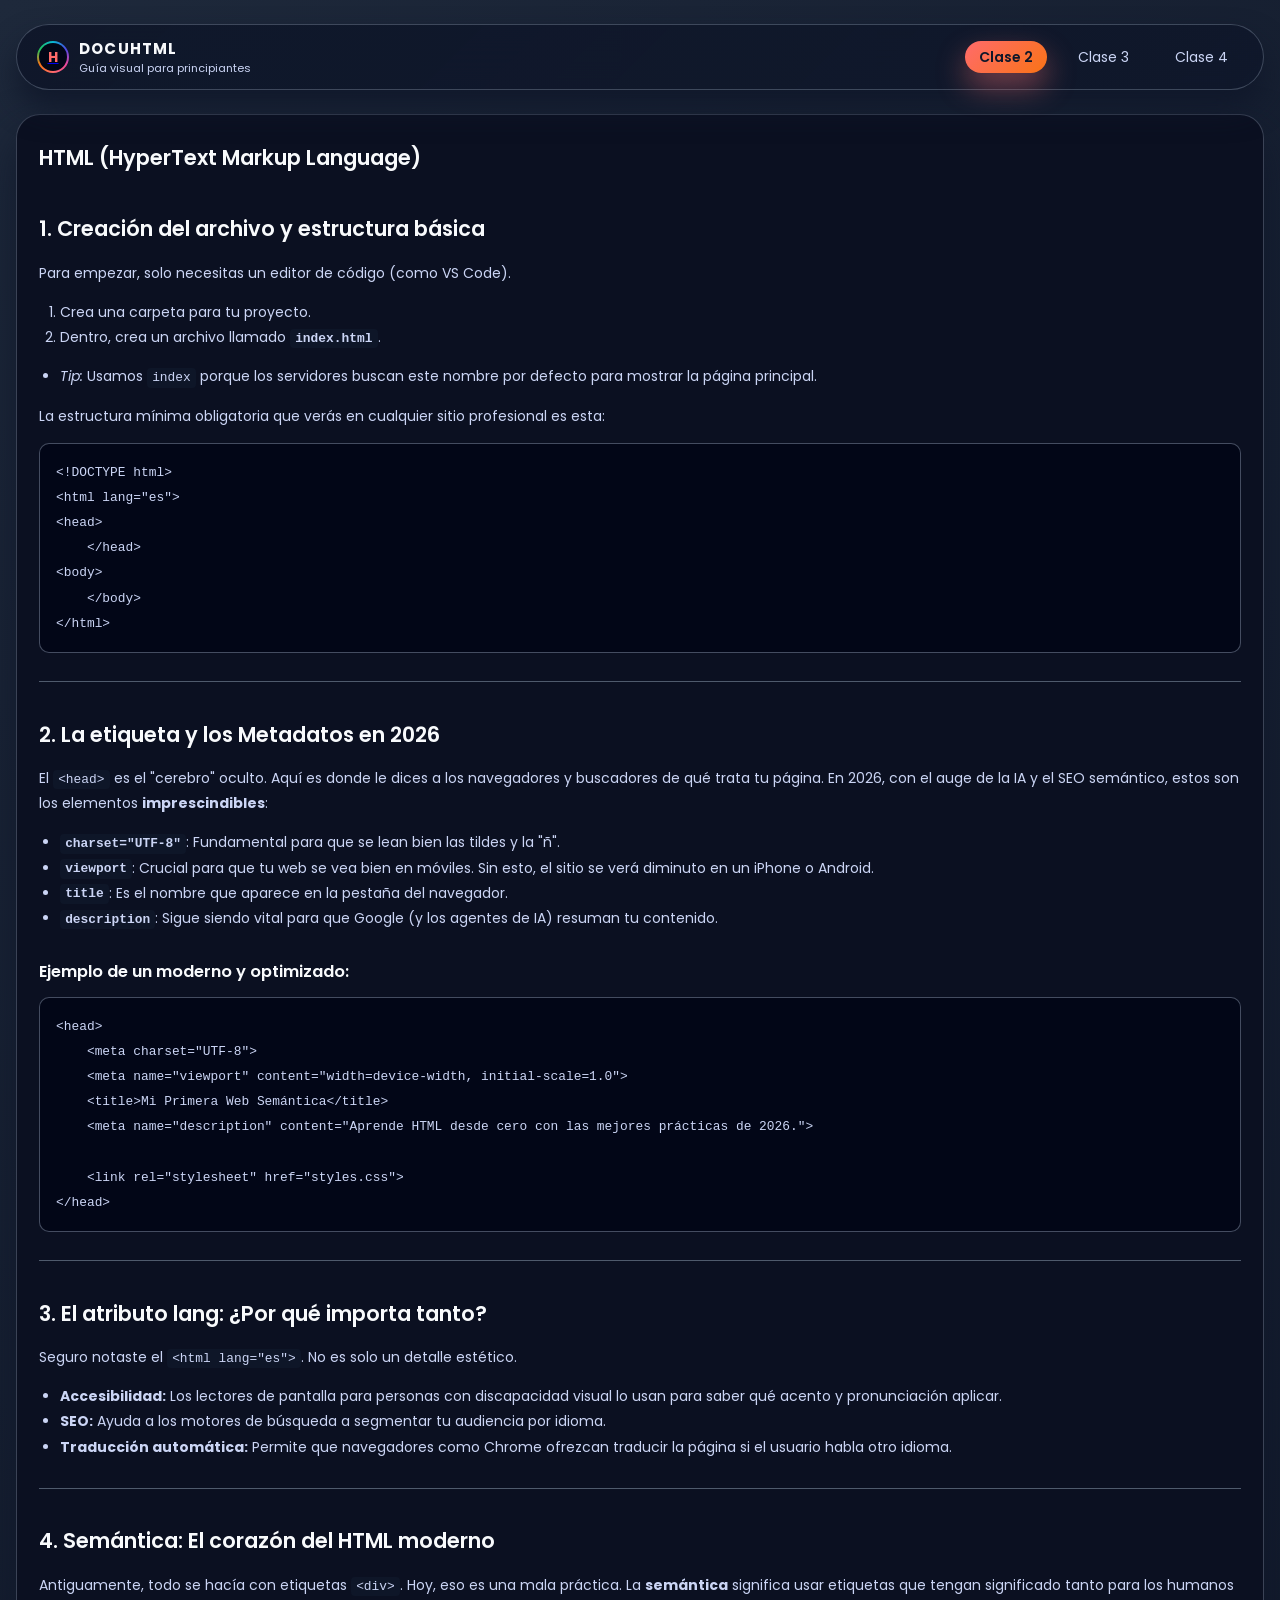
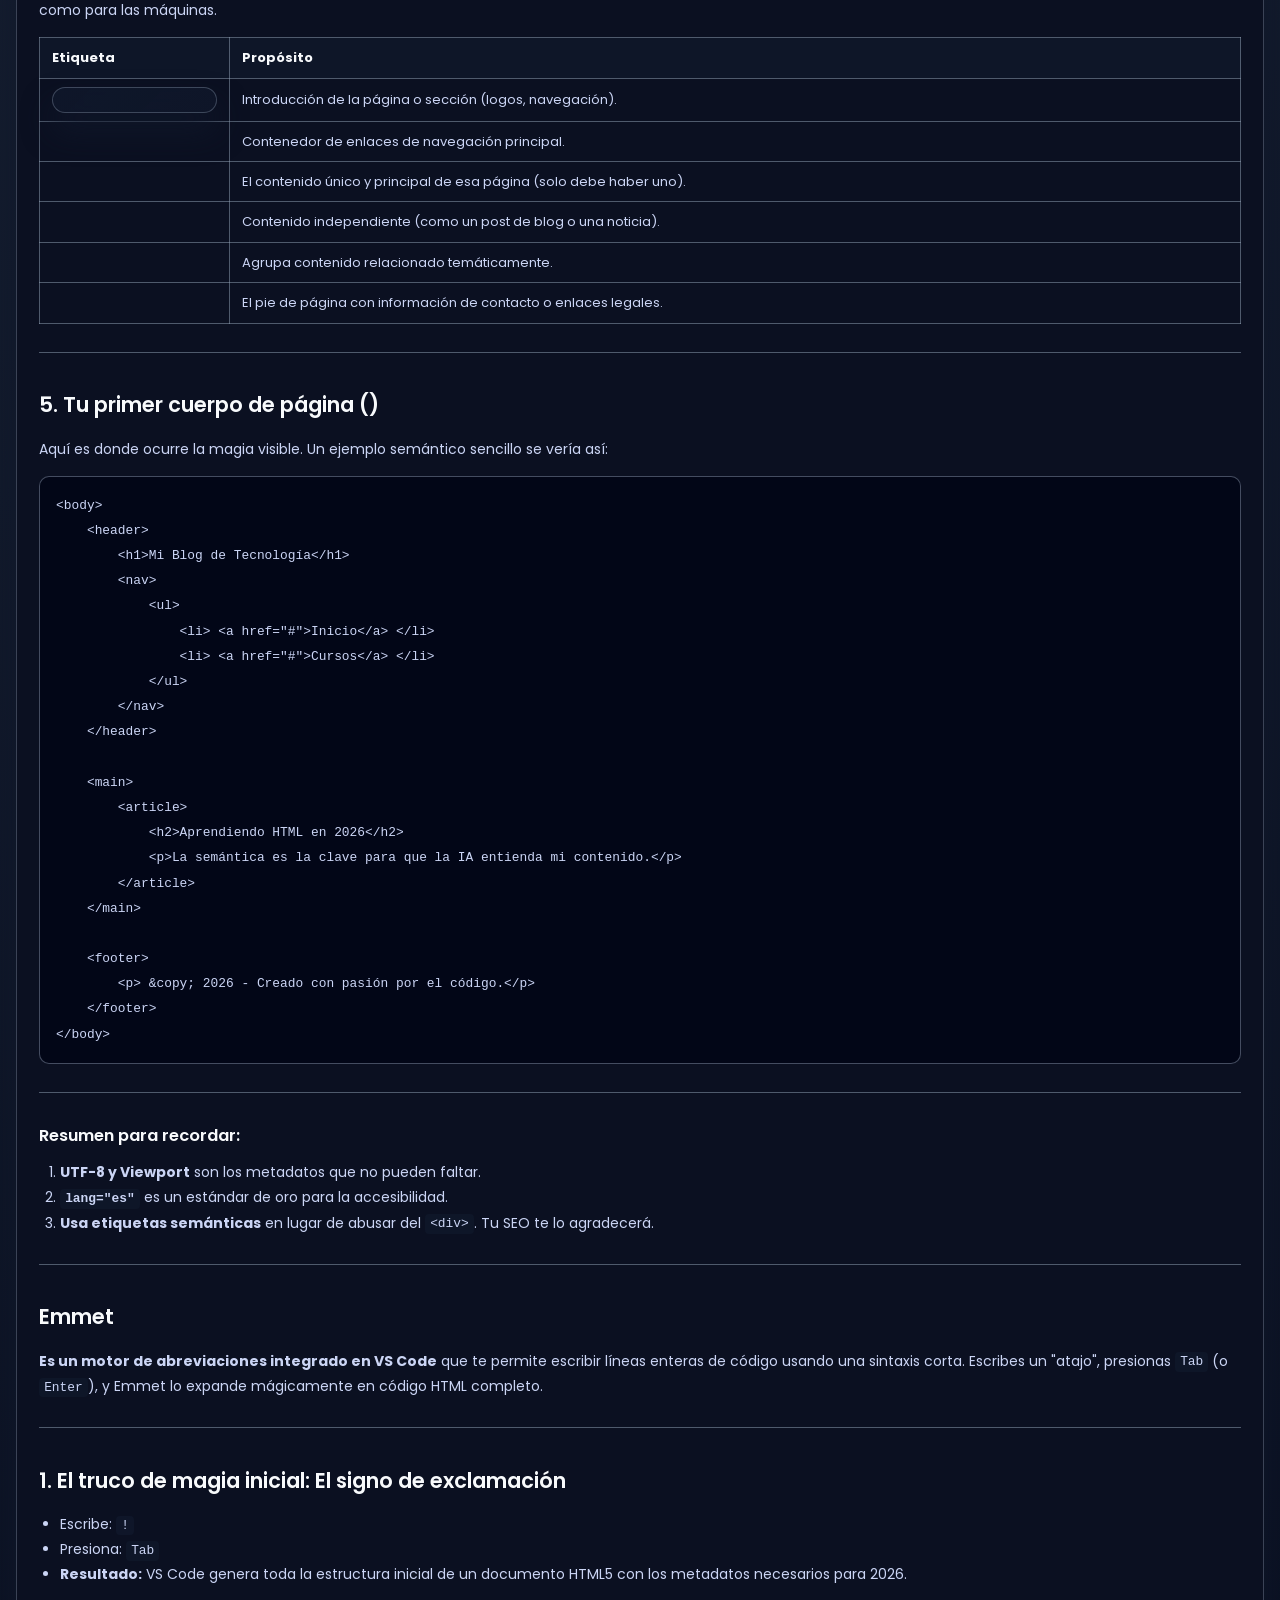
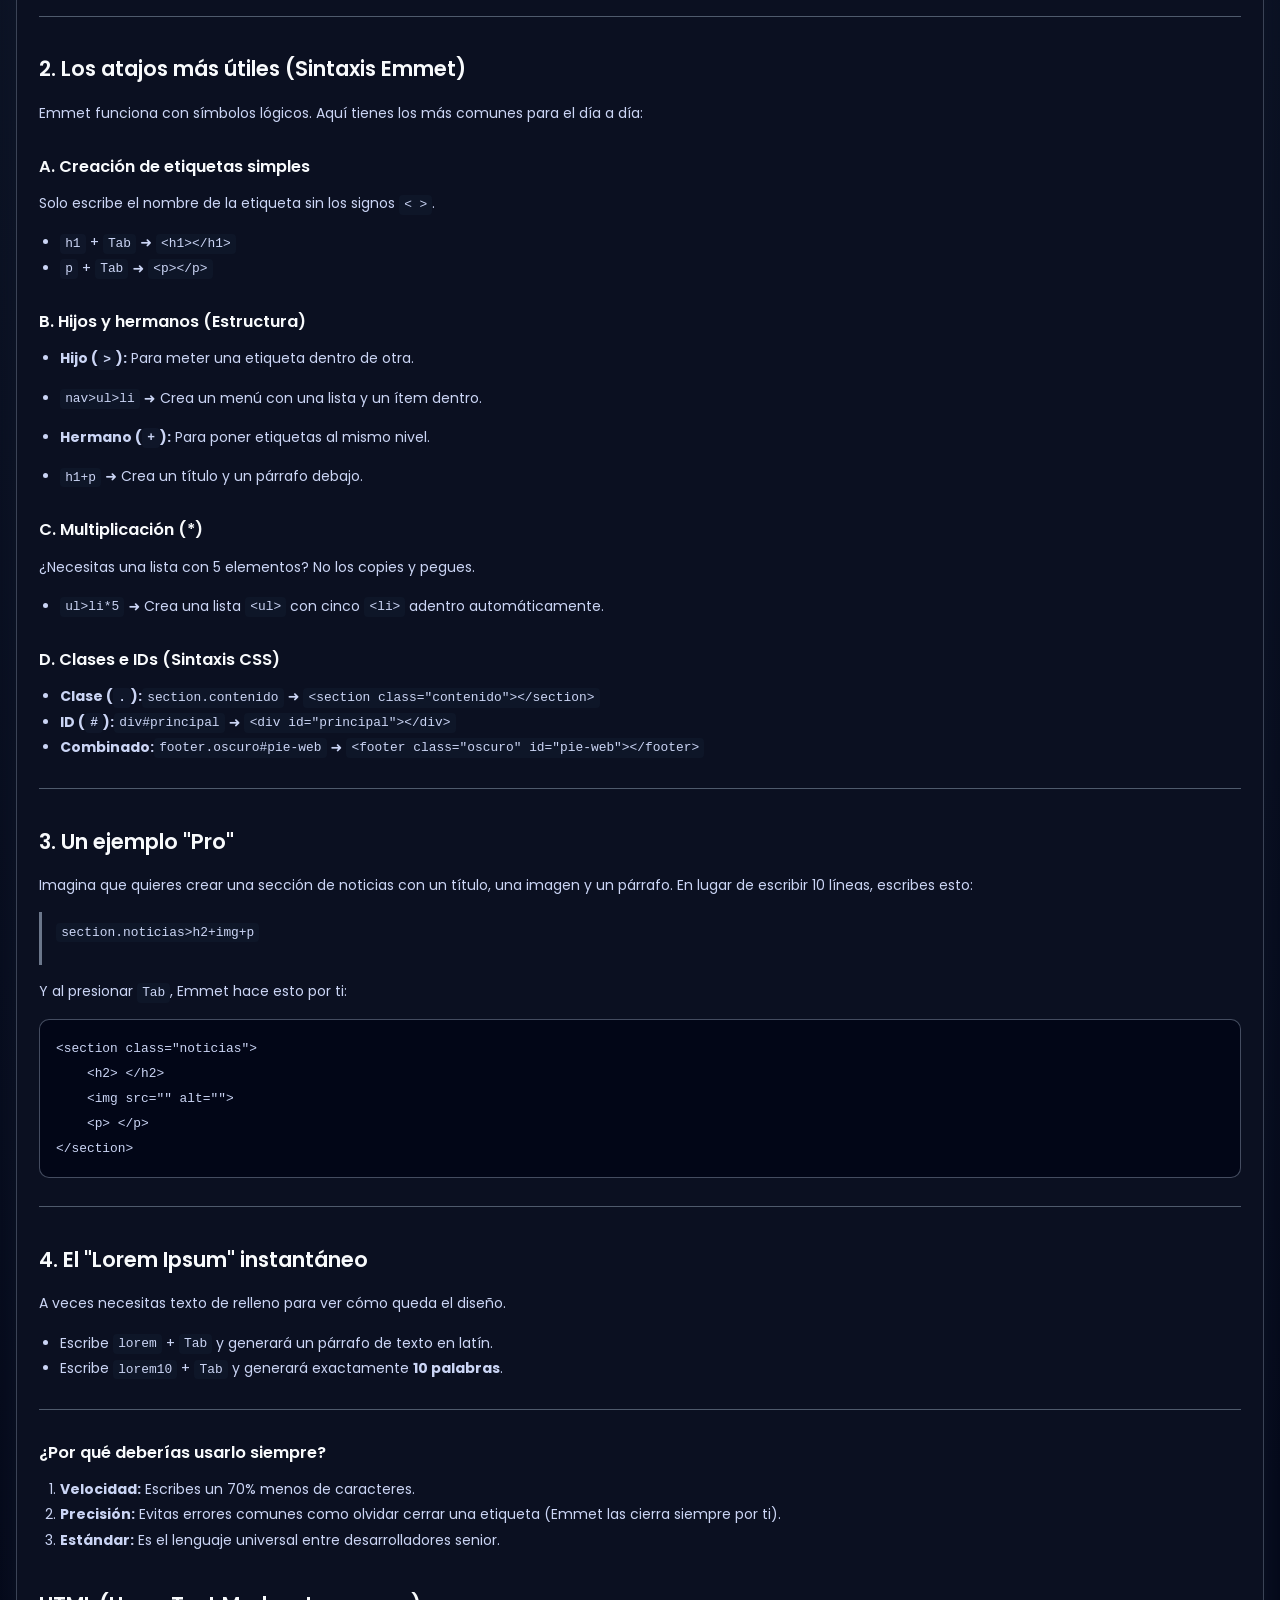
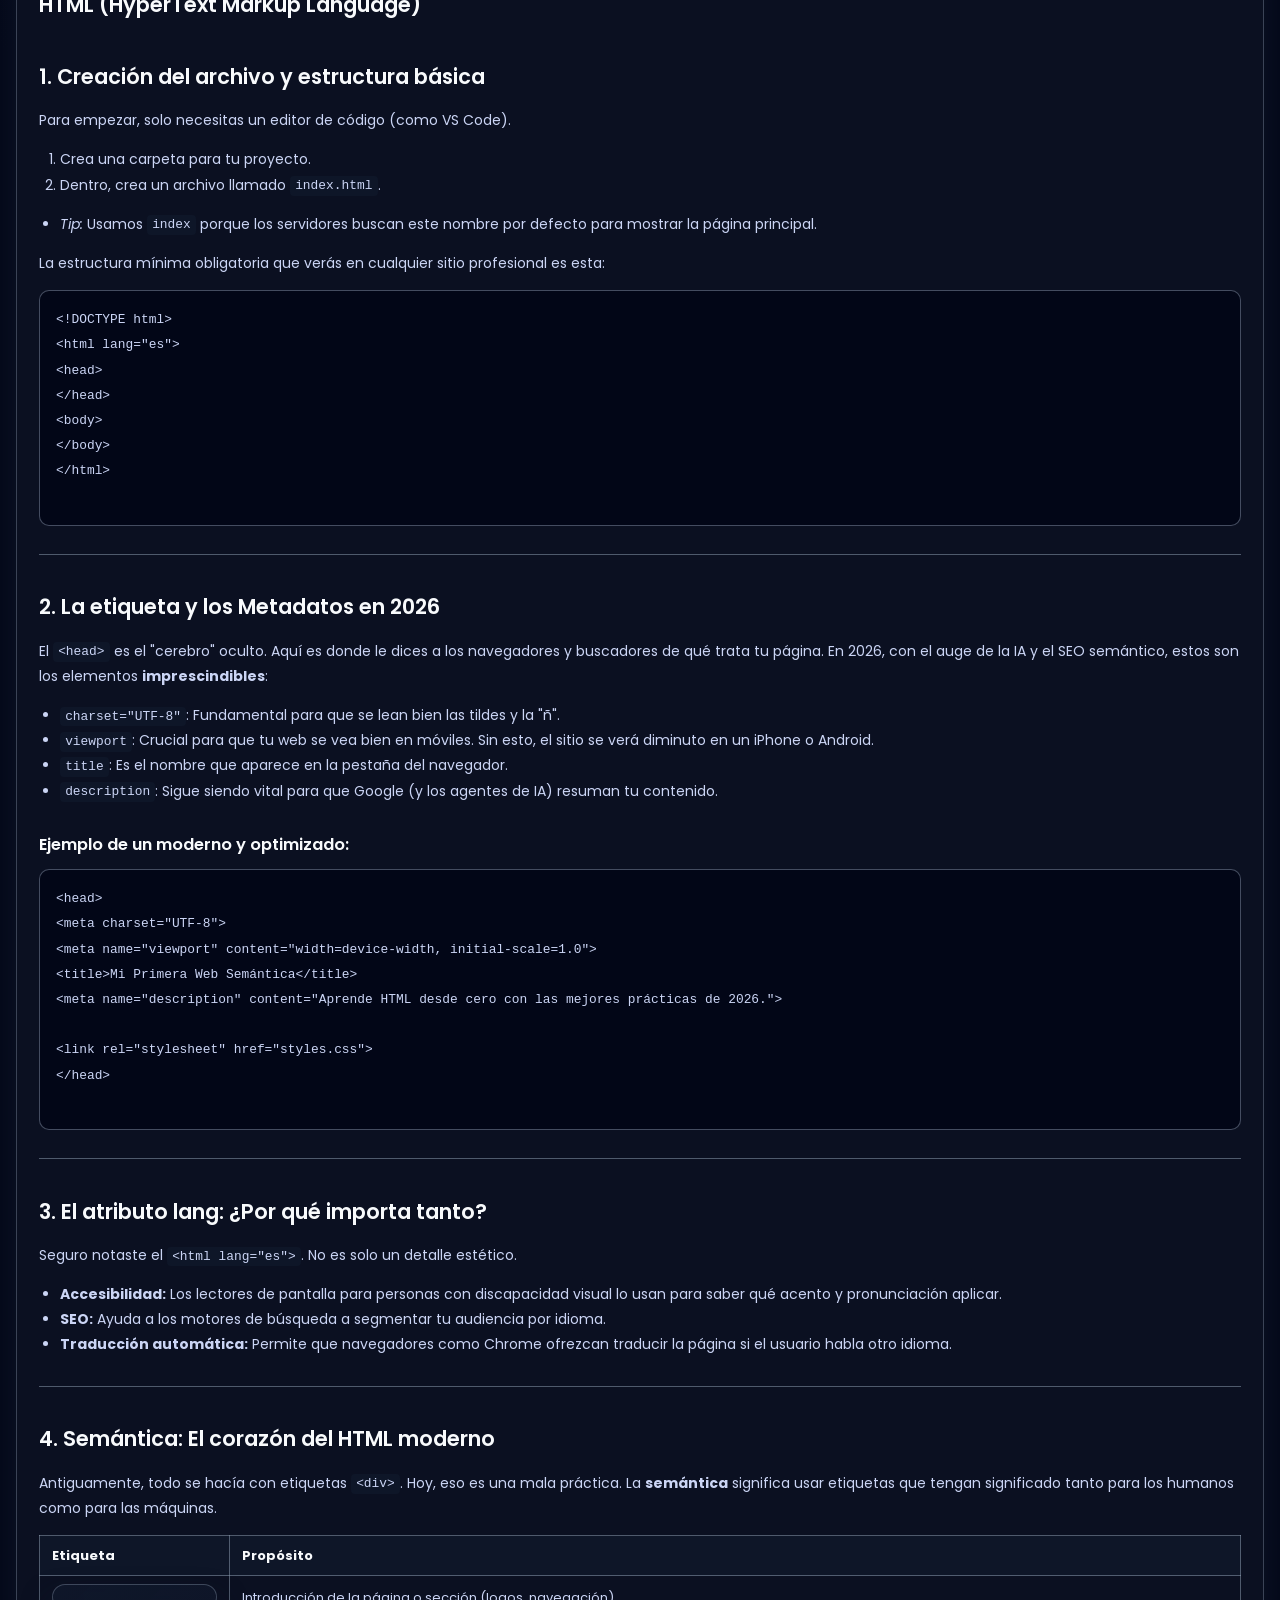
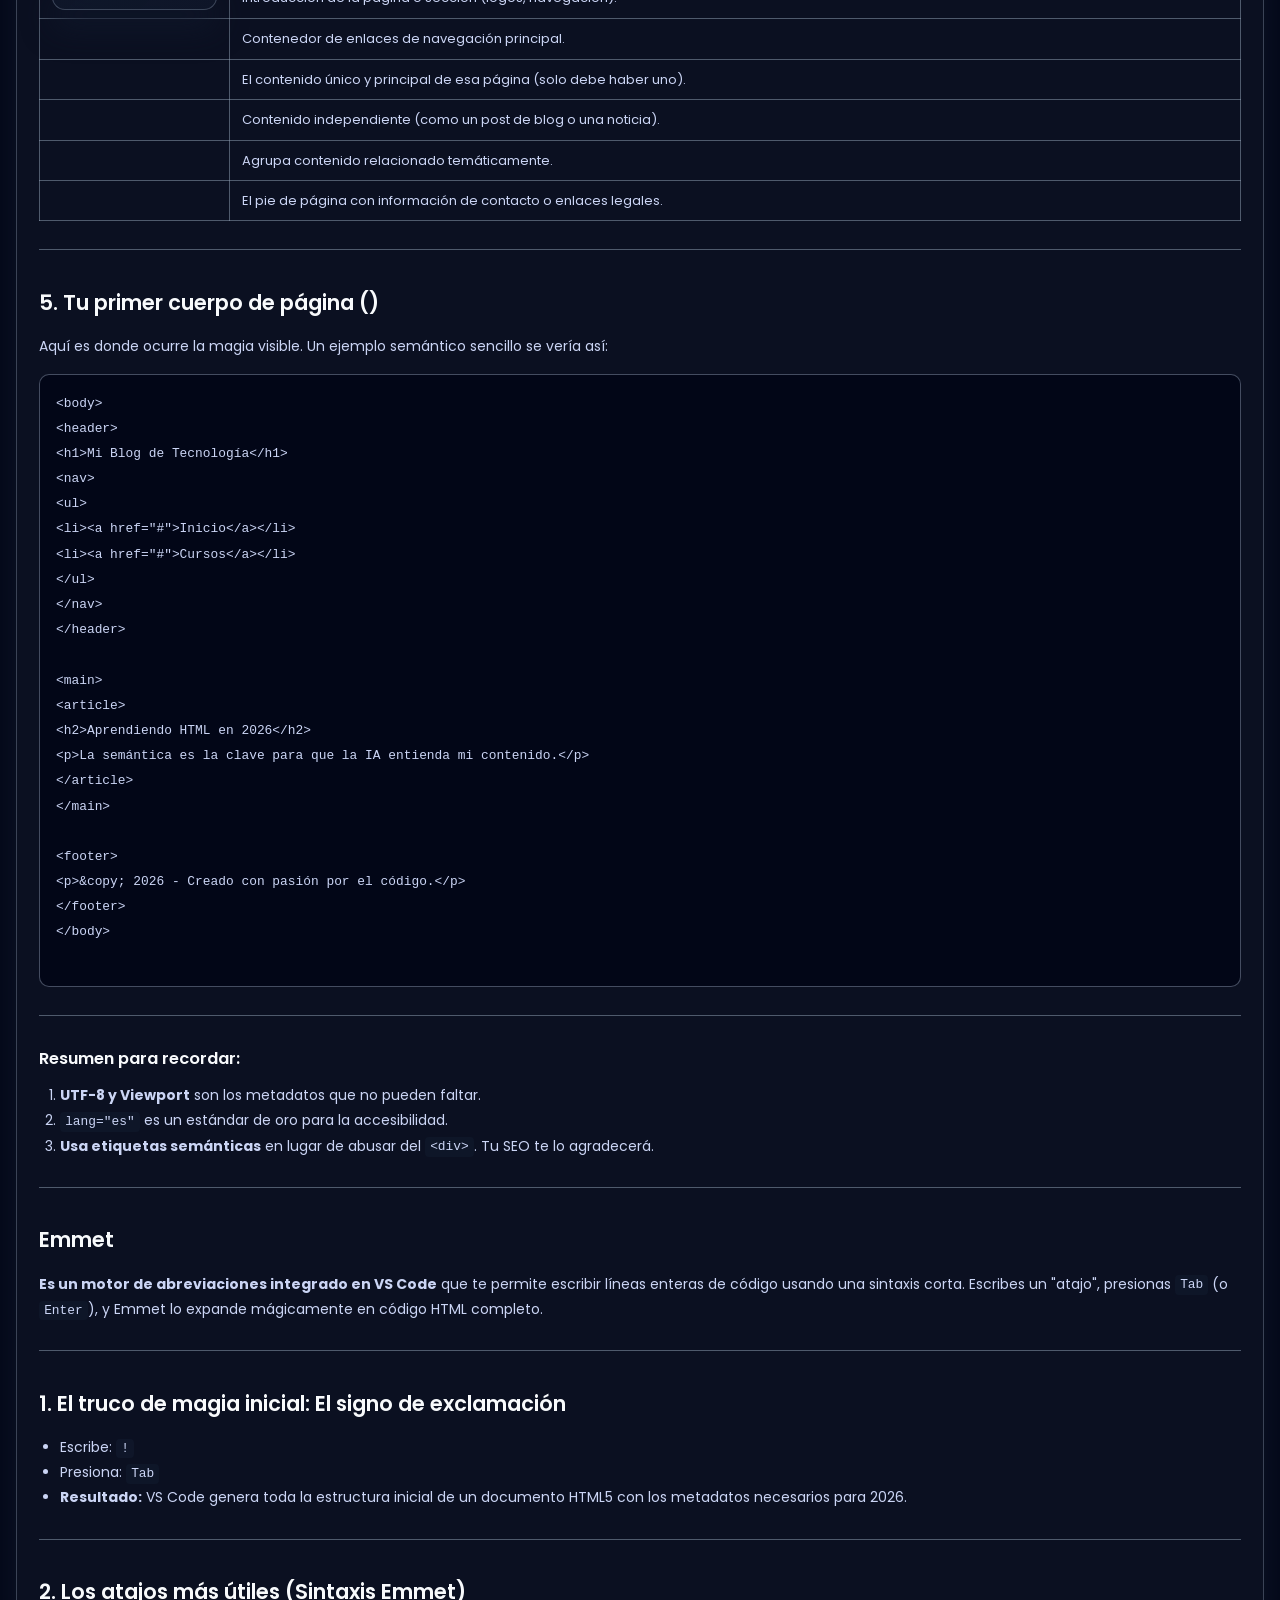
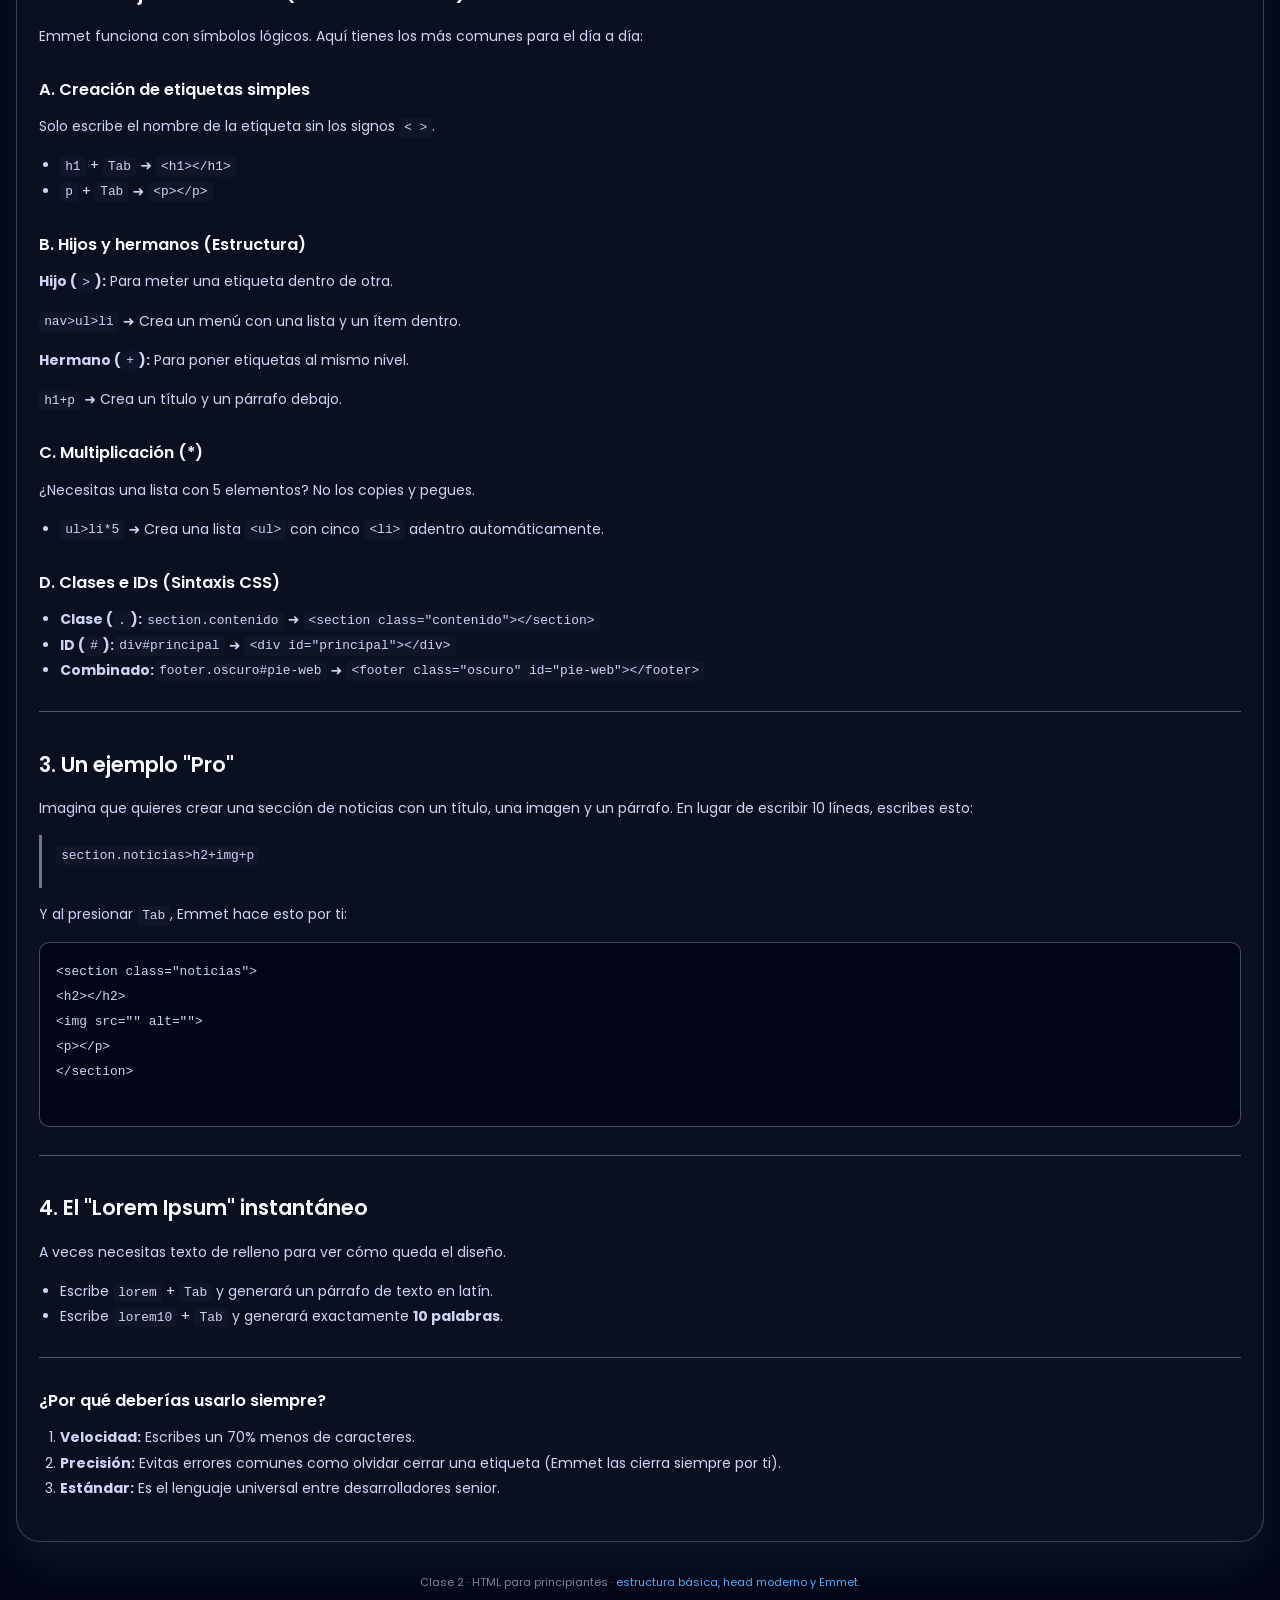
==== commit 8b485242: "Resuelvo el bug del responsive de las páginas quitando propiedades de body" ====
--- a/pages/clase2.html
+++ b/pages/clase2.html
@@ -49,12 +49,12 @@
           radial-gradient(circle at top left, #1e293b 0, #020617 50%),
           radial-gradient(circle at bottom right, #334155 0, #020617 50%);
         color: var(--text-main);
-        display: flex;
-        flex-direction: column;
+        /* display: flex;
+        flex-direction: column; */
       }
 
       .page {
-        max-width: 1120px;
+        /* max-width: 1120px; */
         margin: 0 auto;
         padding: 24px 16px 40px;
         display: flex;
@@ -184,7 +184,7 @@
         padding: 24px 22px 26px;
         box-shadow: var(--shadow-soft);
         color: var(--text-soft);
-        font-size: 14px;
+        font-size: clamp(13px, 1.5vw, 14px);
         line-height: 1.8;
       }
 
@@ -288,6 +288,17 @@
         color: var(--accent-2);
       }
 
+      @media (max-width: 1024px) {
+        .page {
+          padding: 20px 18px 32px;
+        }
+
+        .content-card {
+          padding: 22px 20px 24px;
+          font-size: 13.5px;
+        }
+      }
+
       @media (max-width: 840px) {
         header {
           border-radius: 18px;
@@ -298,7 +309,7 @@
         }
       }
 
-      @media (max-width: 640px) {
+      @media (max-width: 768px) {
         header {
           flex-direction: column;
           align-items: flex-start;
@@ -309,6 +320,24 @@
           width: 100%;
           justify-content: space-between;
           font-size: 13px;
+          flex-wrap: wrap;
+          row-gap: 8px;
+        }
+
+        .content-card {
+          padding: 18px 14px 20px;
+          font-size: 13px;
+        }
+
+        .content-card table {
+          display: block;
+          width: 100%;
+          overflow-x: auto;
+        }
+
+        .content-card pre {
+          font-size: 12px;
+          padding: 14px;
         }
       }
     </style>
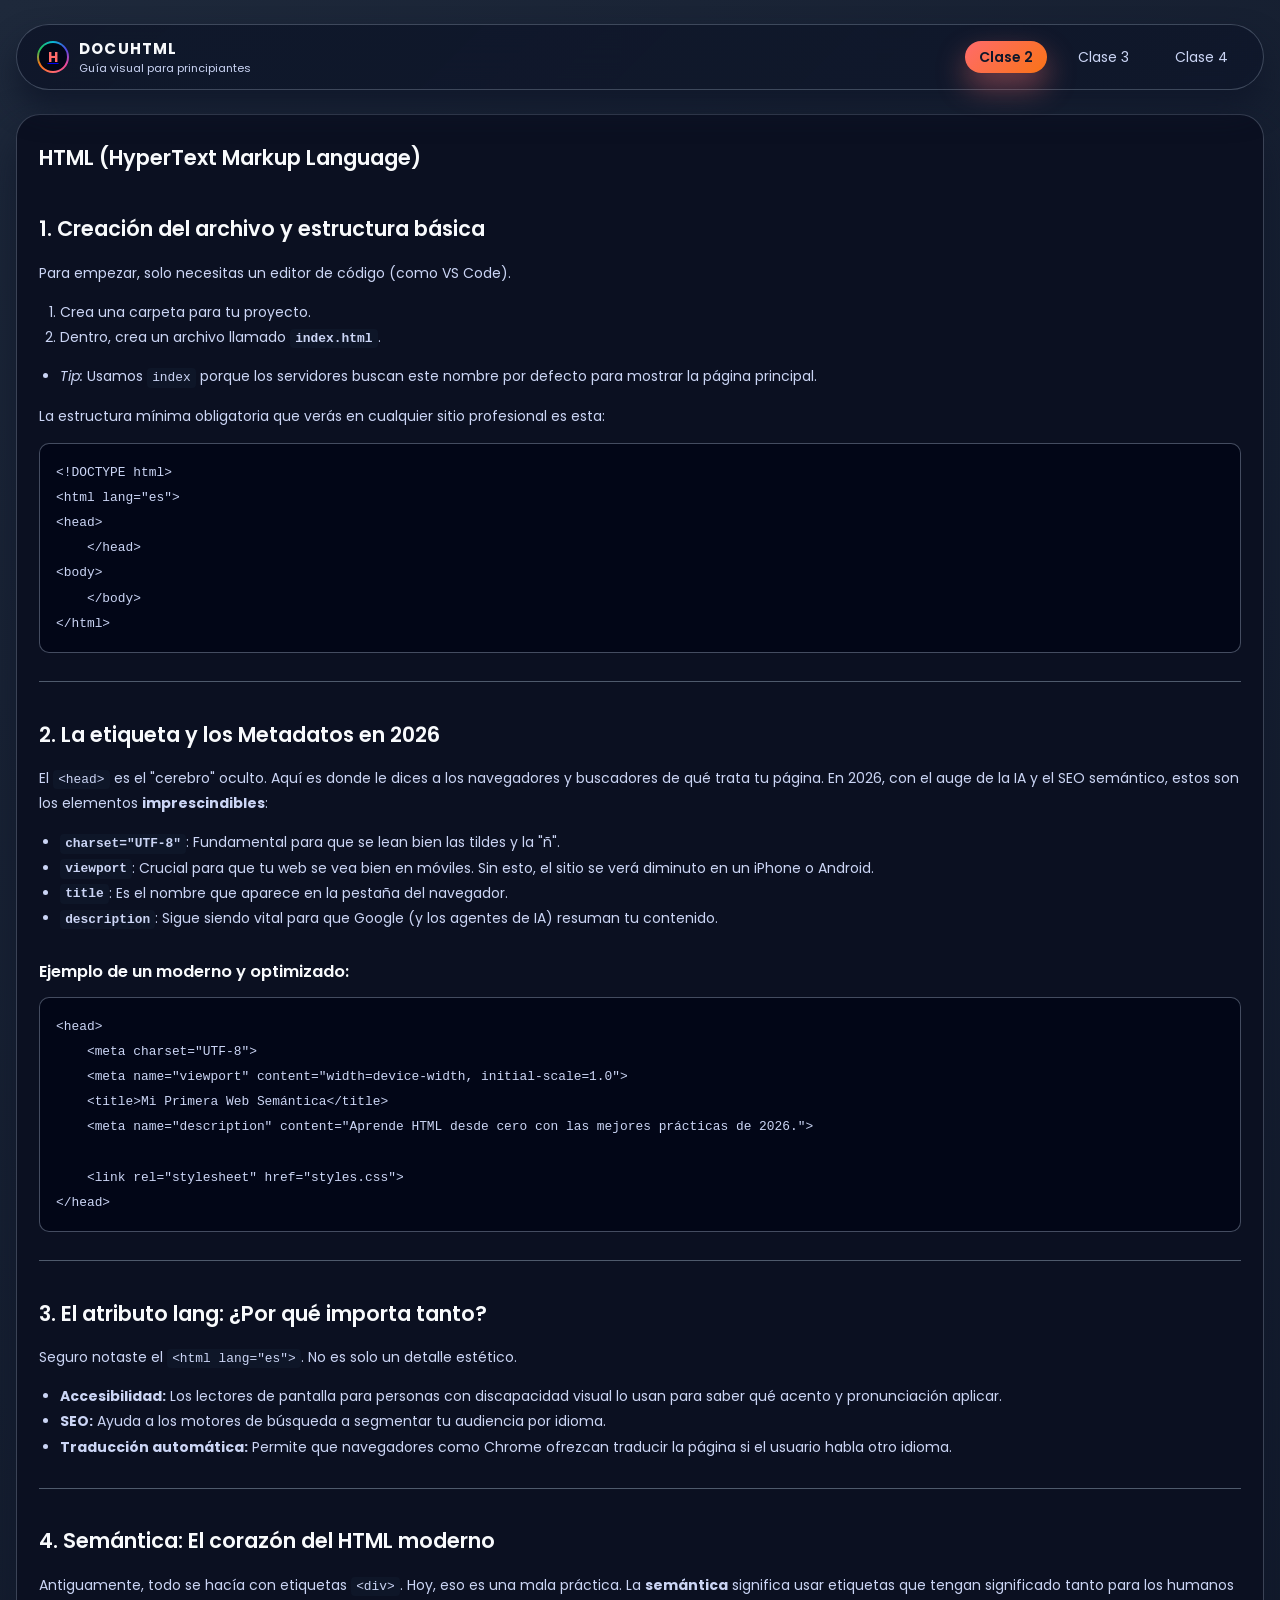
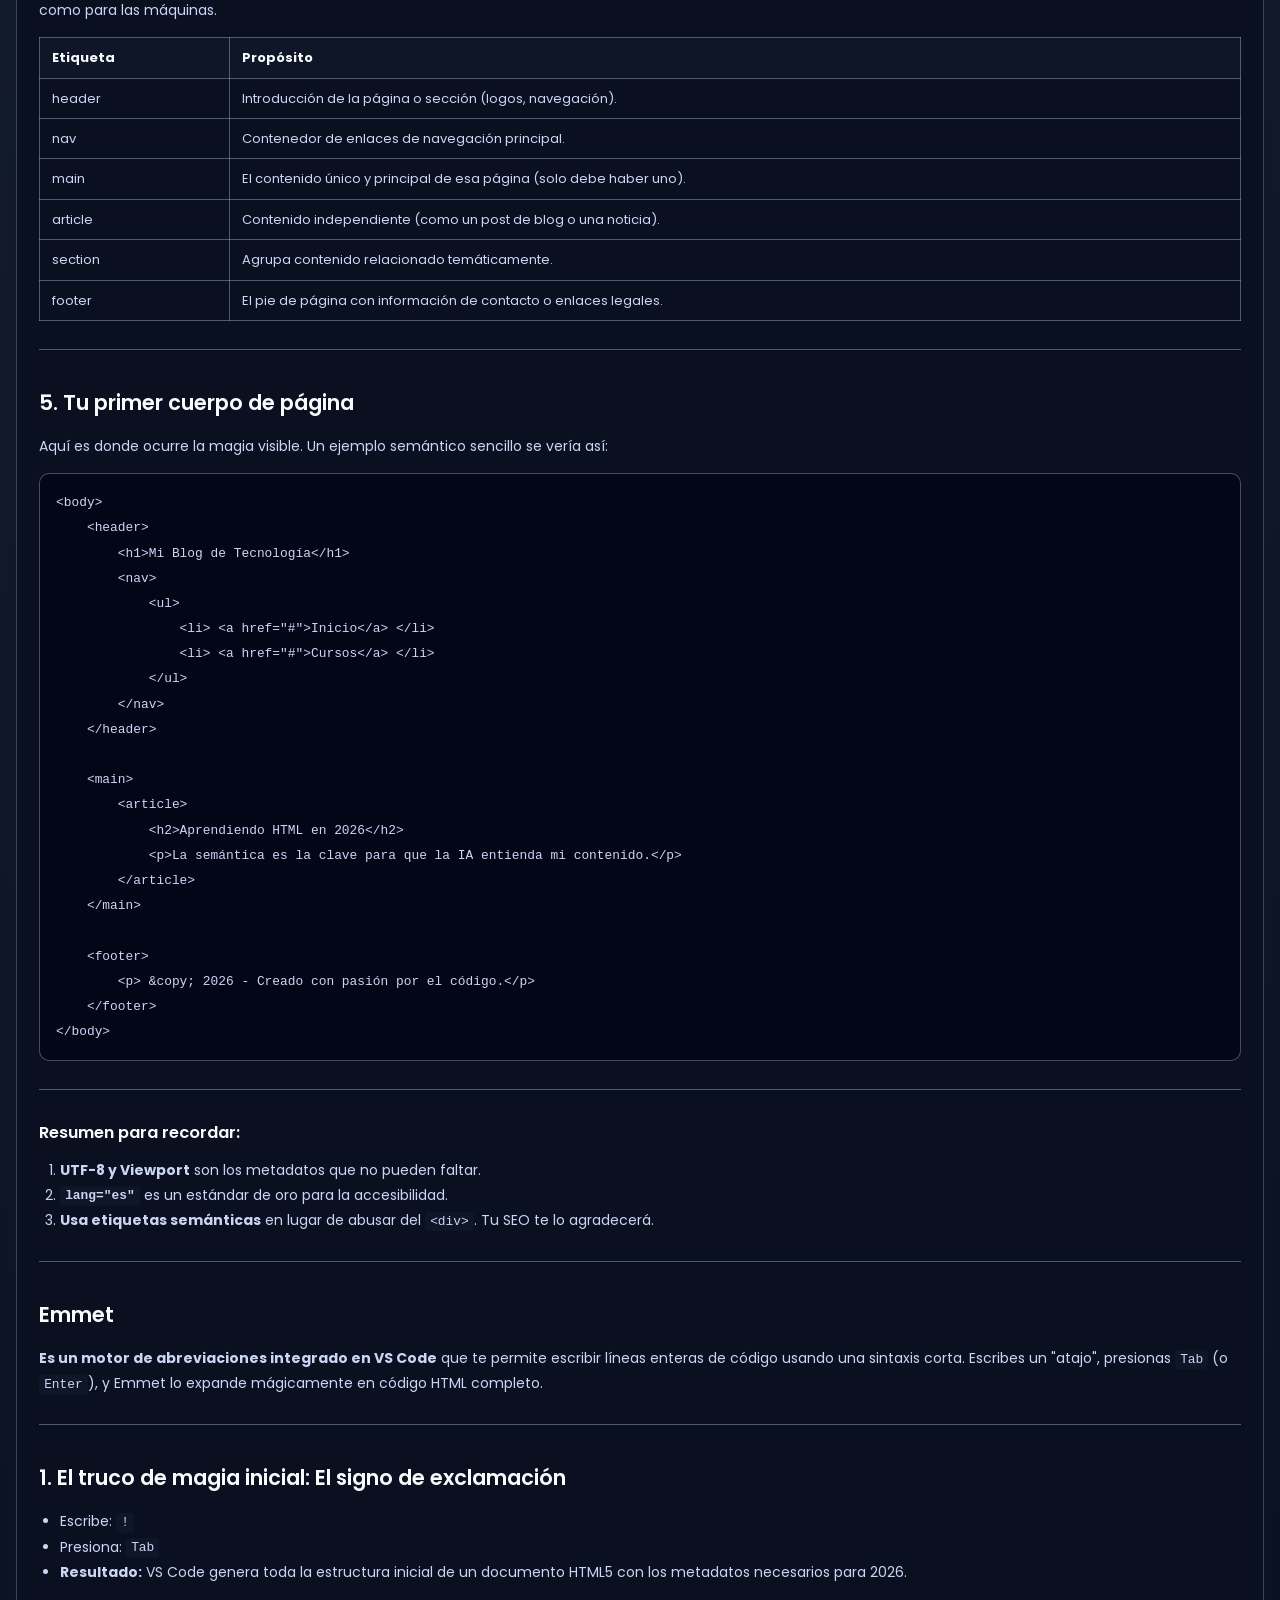
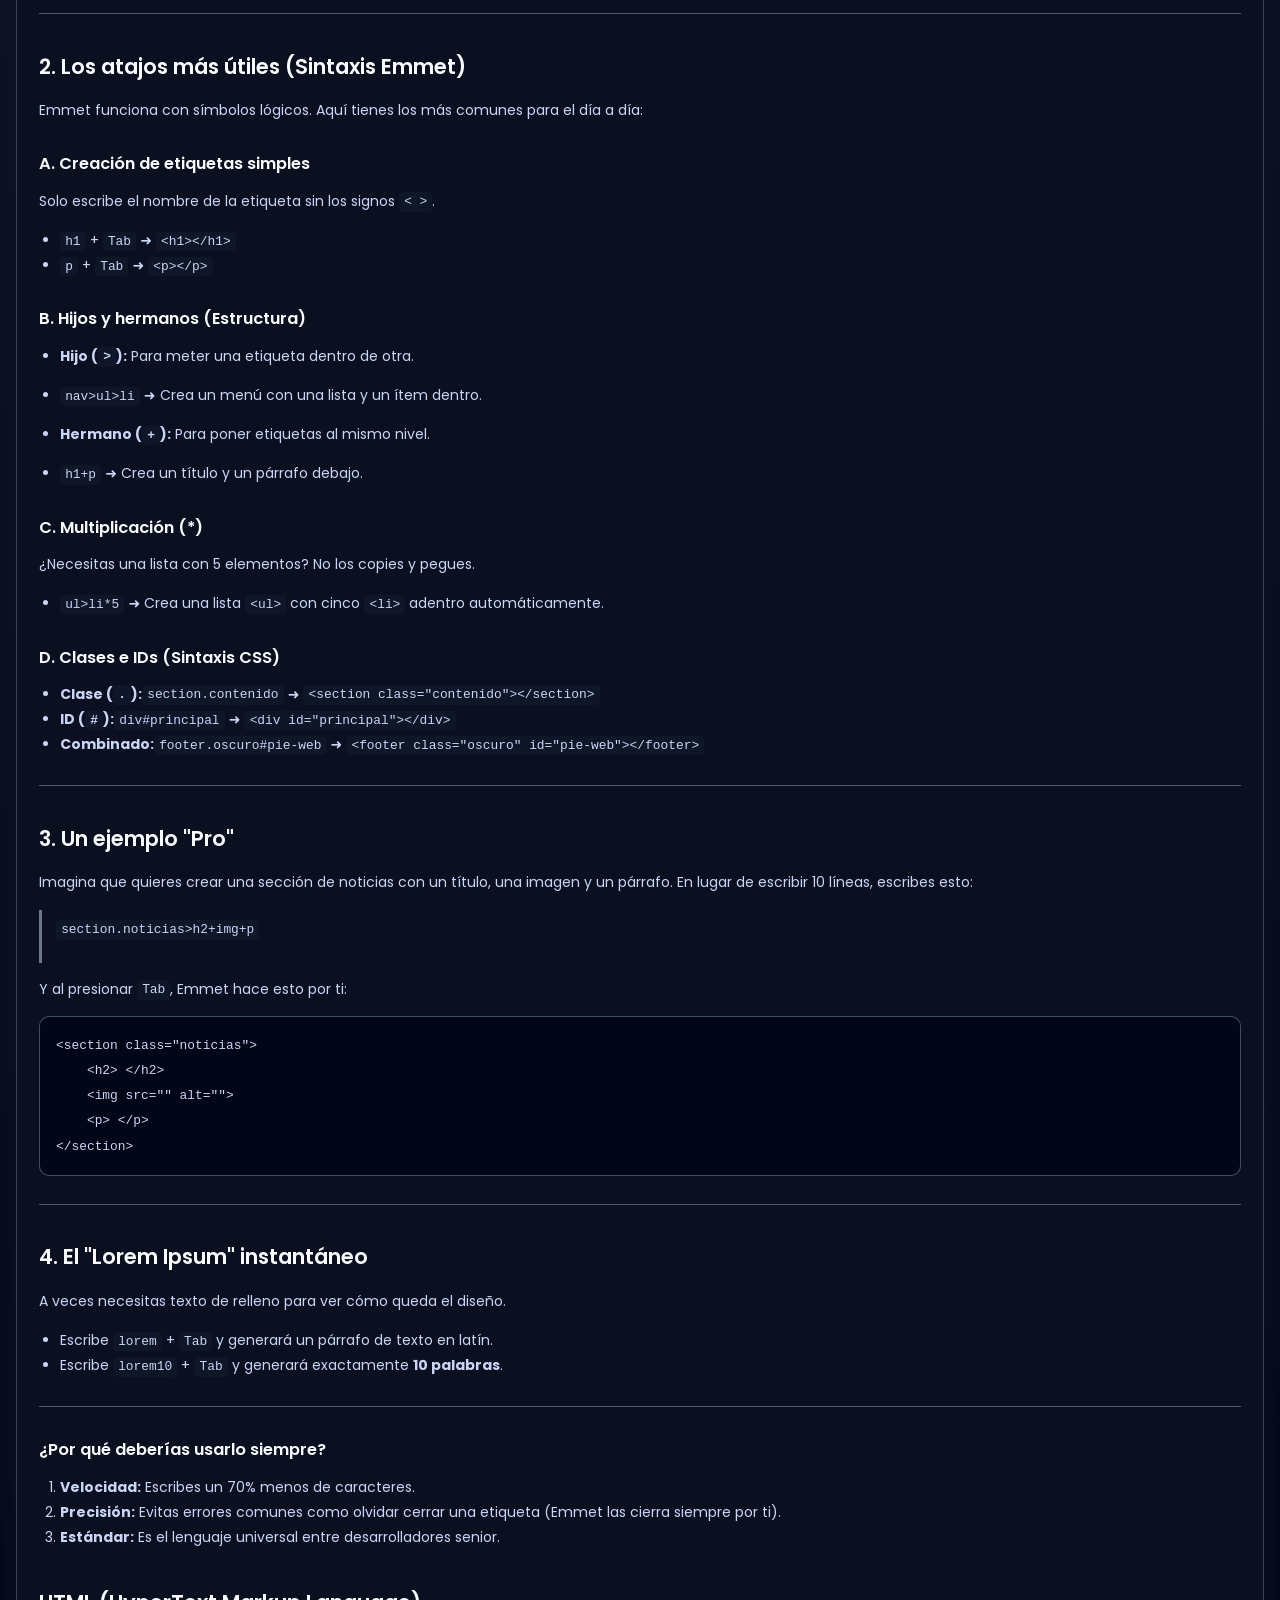
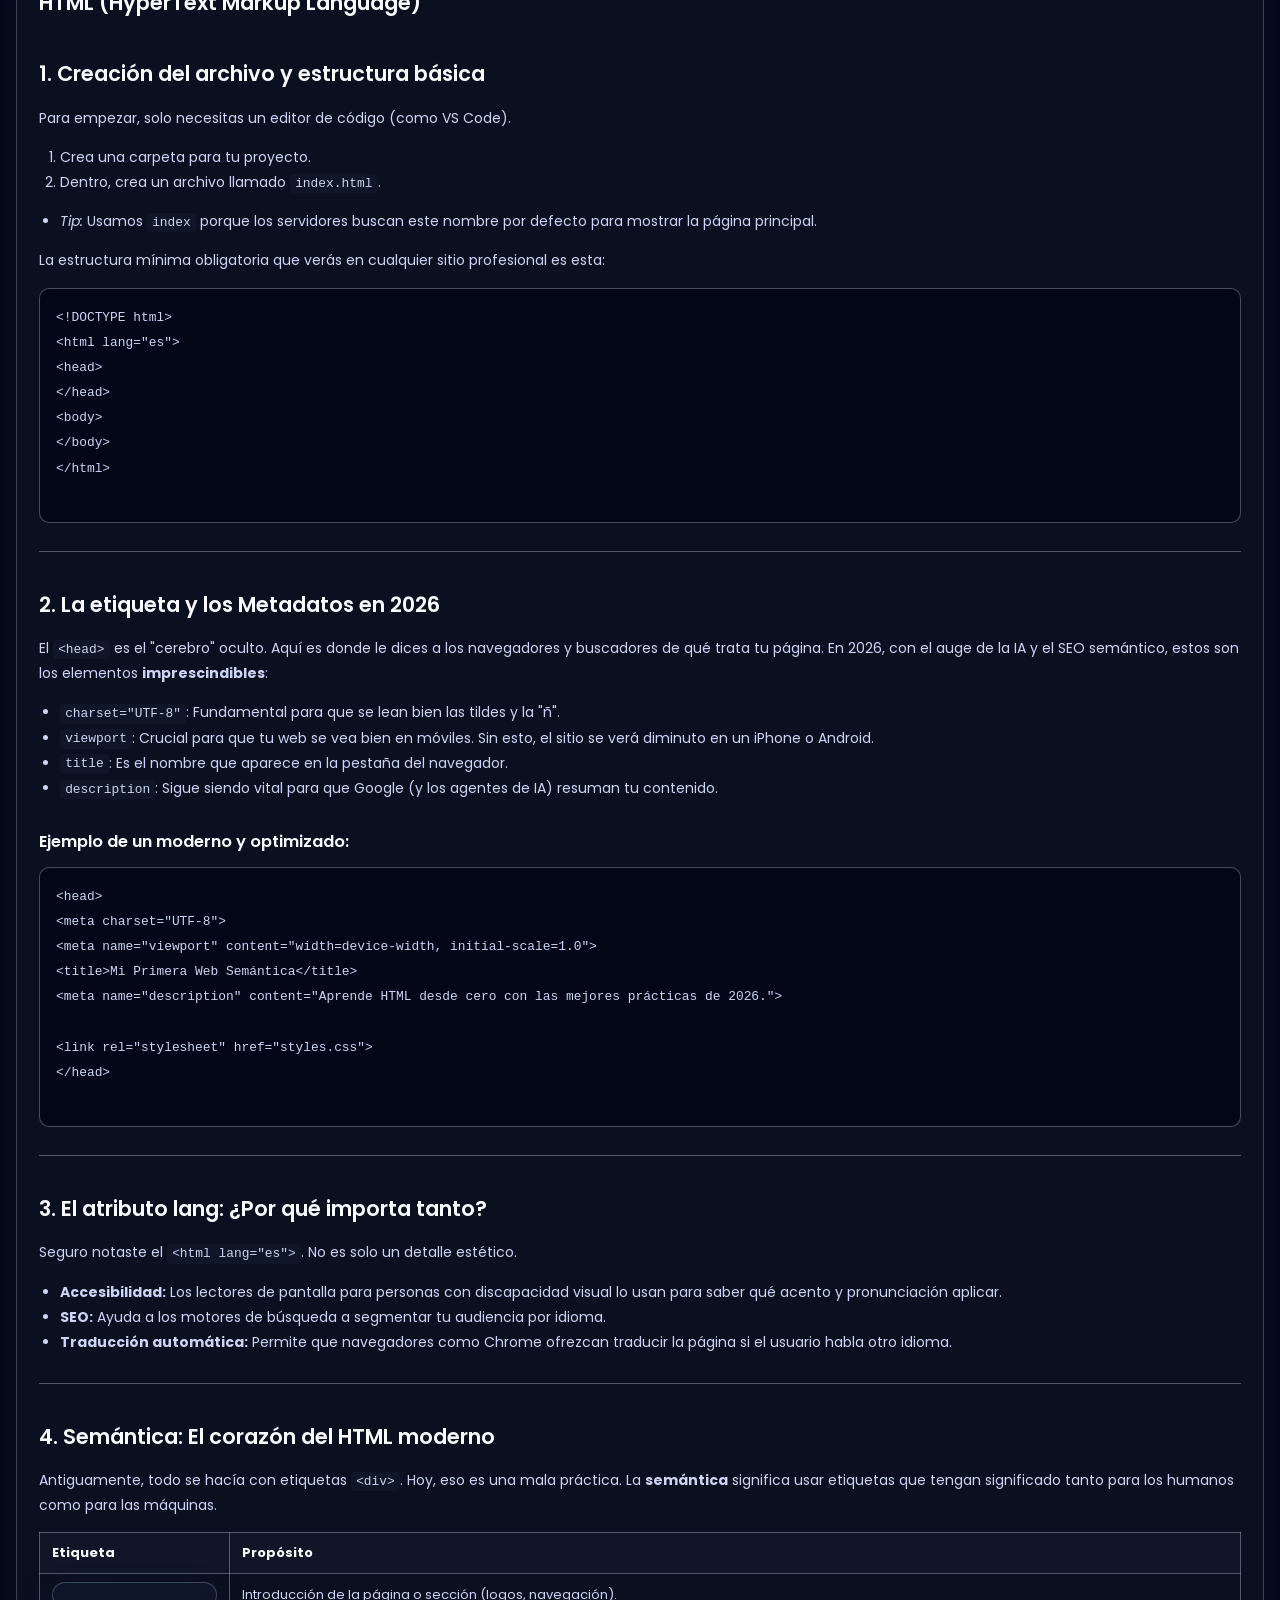
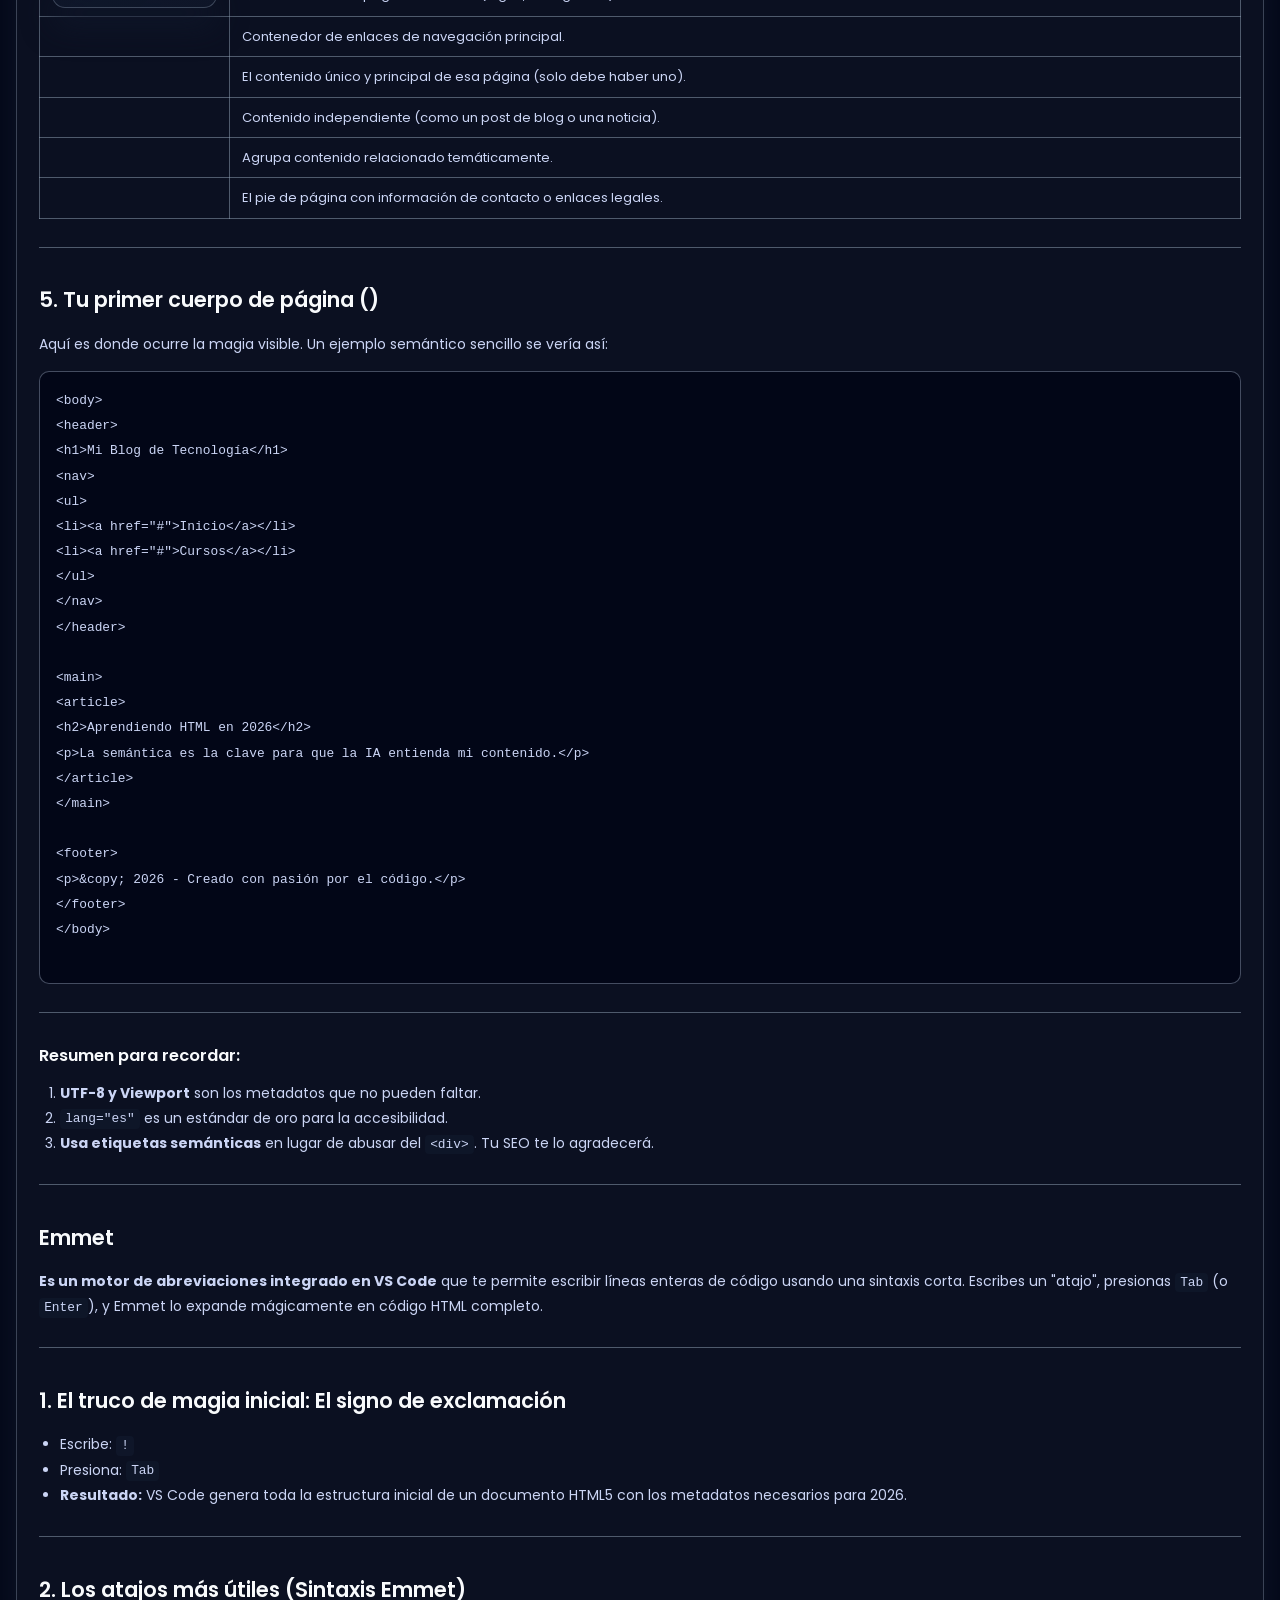
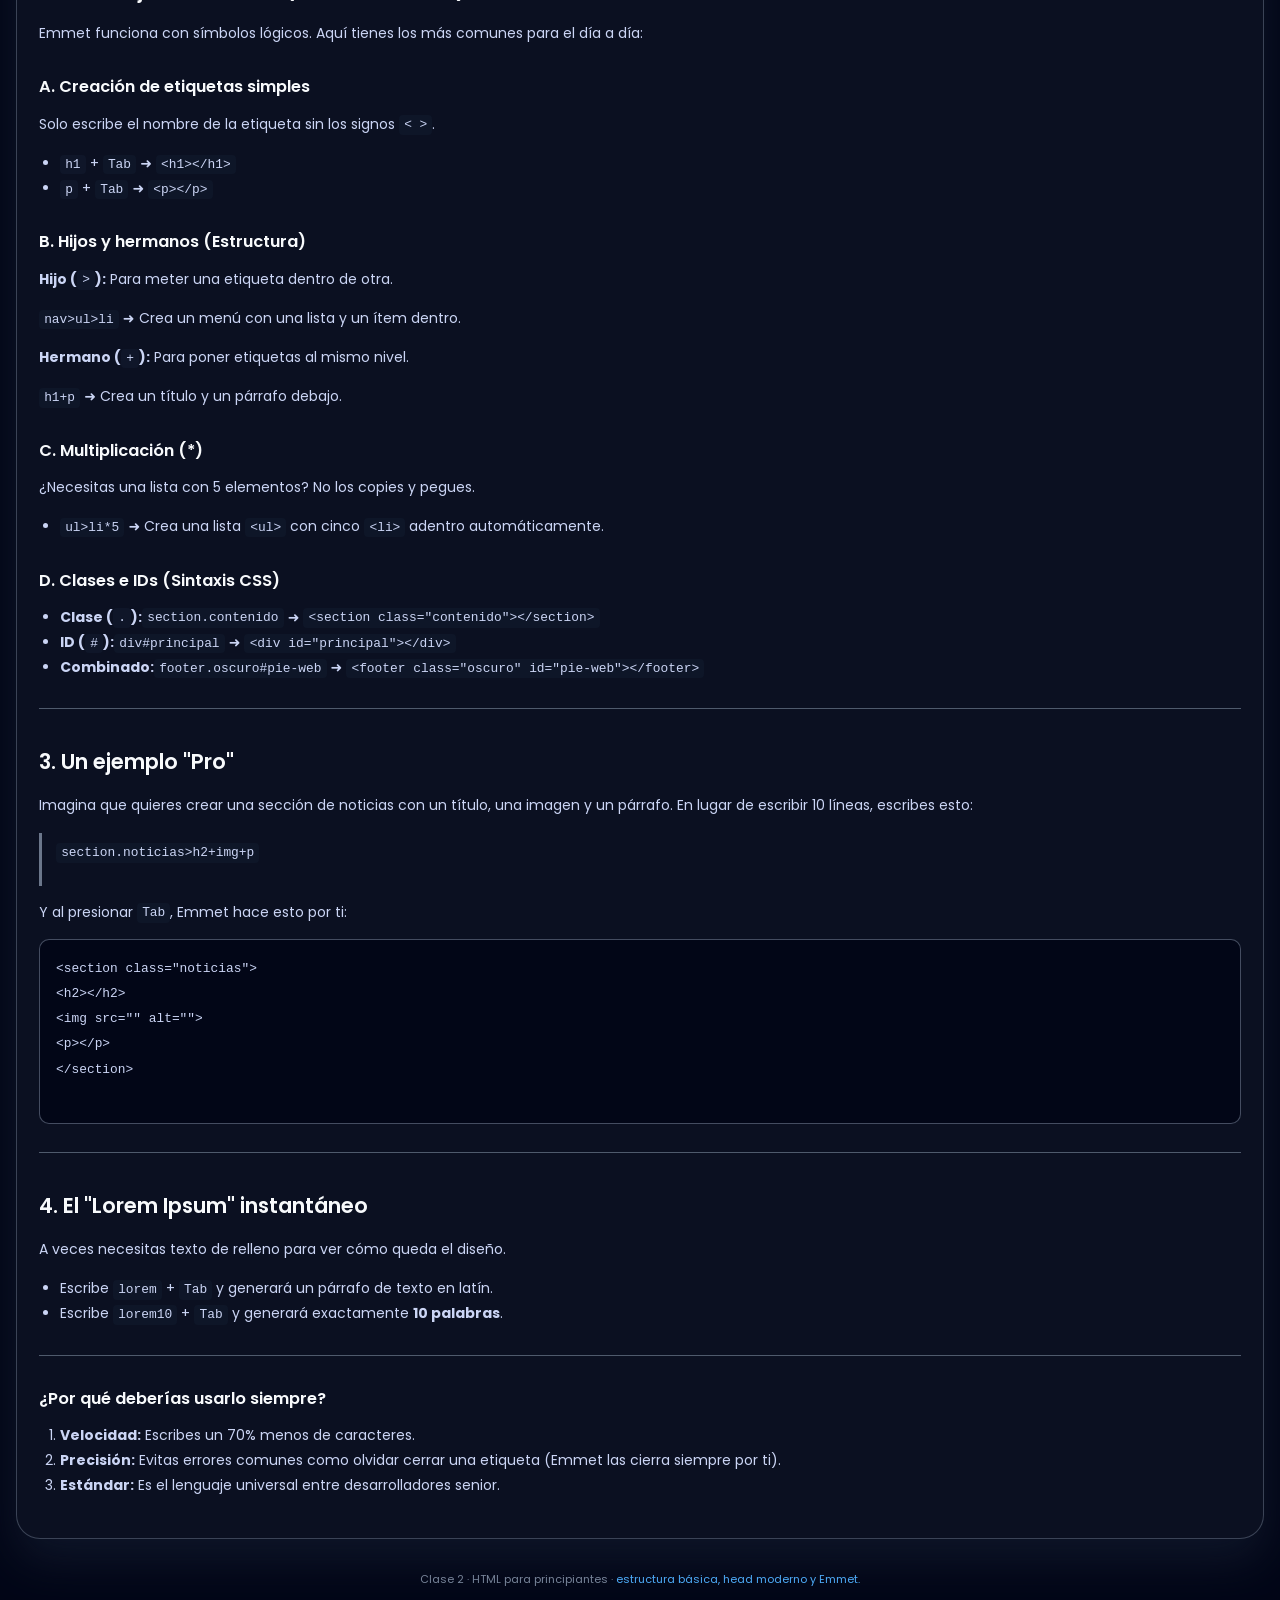
==== commit 0a5f0e5b: "Arreglo tabla de página 2" ====
--- a/pages/clase2.html
+++ b/pages/clase2.html
@@ -475,34 +475,34 @@
             </thead>
             <tbody>
               <tr>
-                <td><header></header></td>
+                <td>header</td>
                 <td>
                   Introducción de la página o sección (logos, navegación).
                 </td>
               </tr>
               <tr>
-                <td><nav></nav></td>
+                <td>nav</td>
                 <td>Contenedor de enlaces de navegación principal.</td>
               </tr>
               <tr>
-                <td><main></main></td>
+                <td>main</td>
                 <td>
                   El contenido único y principal de esa página (solo debe haber
                   uno).
                 </td>
               </tr>
               <tr>
-                <td><article></article></td>
+                <td>article</td>
                 <td>
                   Contenido independiente (como un post de blog o una noticia).
                 </td>
               </tr>
               <tr>
-                <td><section></section></td>
+                <td>section</td>
                 <td>Agrupa contenido relacionado temáticamente.</td>
               </tr>
               <tr>
-                <td><footer></footer></td>
+                <td>footer</td>
                 <td>
                   El pie de página con información de contacto o enlaces
                   legales.
@@ -511,7 +511,7 @@
             </tbody>
           </table>
           <hr />
-          <h2>5. Tu primer cuerpo de página ()</h2>
+          <h2>5. Tu primer cuerpo de página</h2>
           <p>
             Aquí es donde ocurre la magia visible. Un ejemplo semántico sencillo
             se vería así:
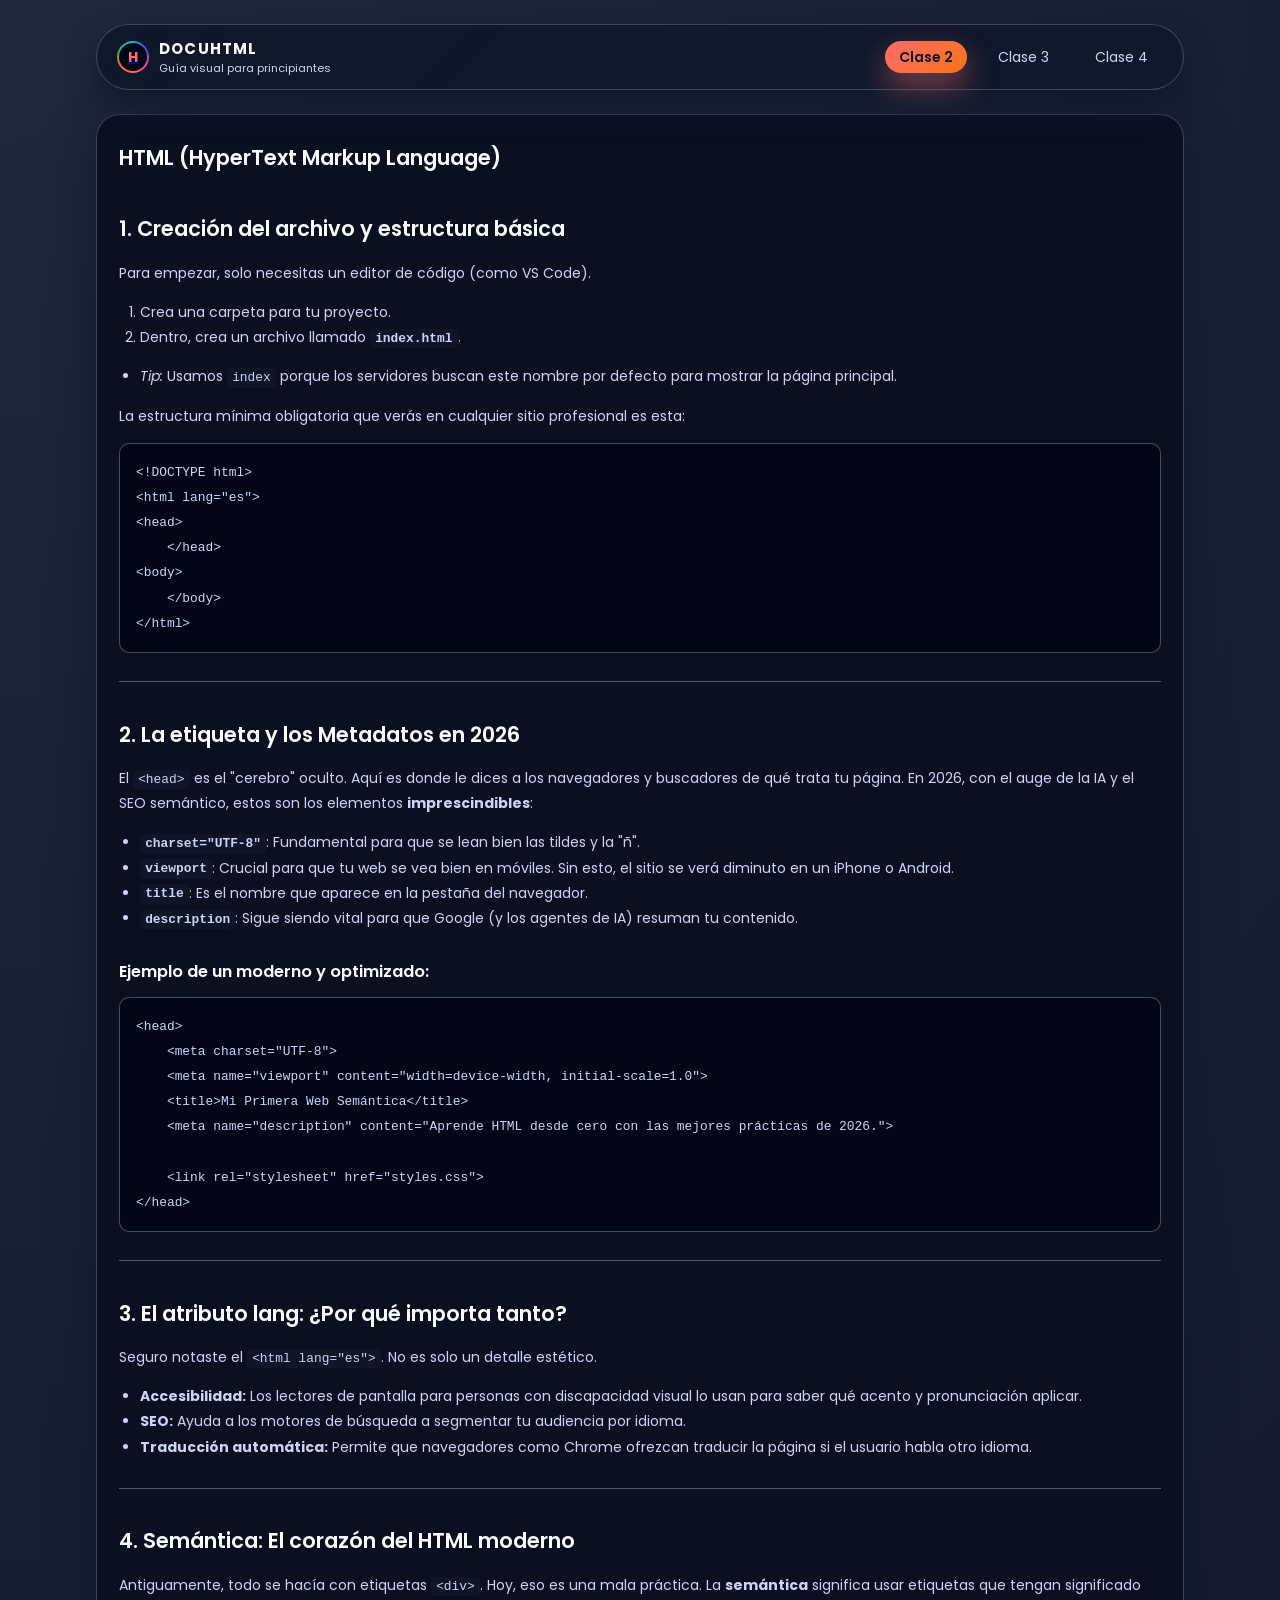
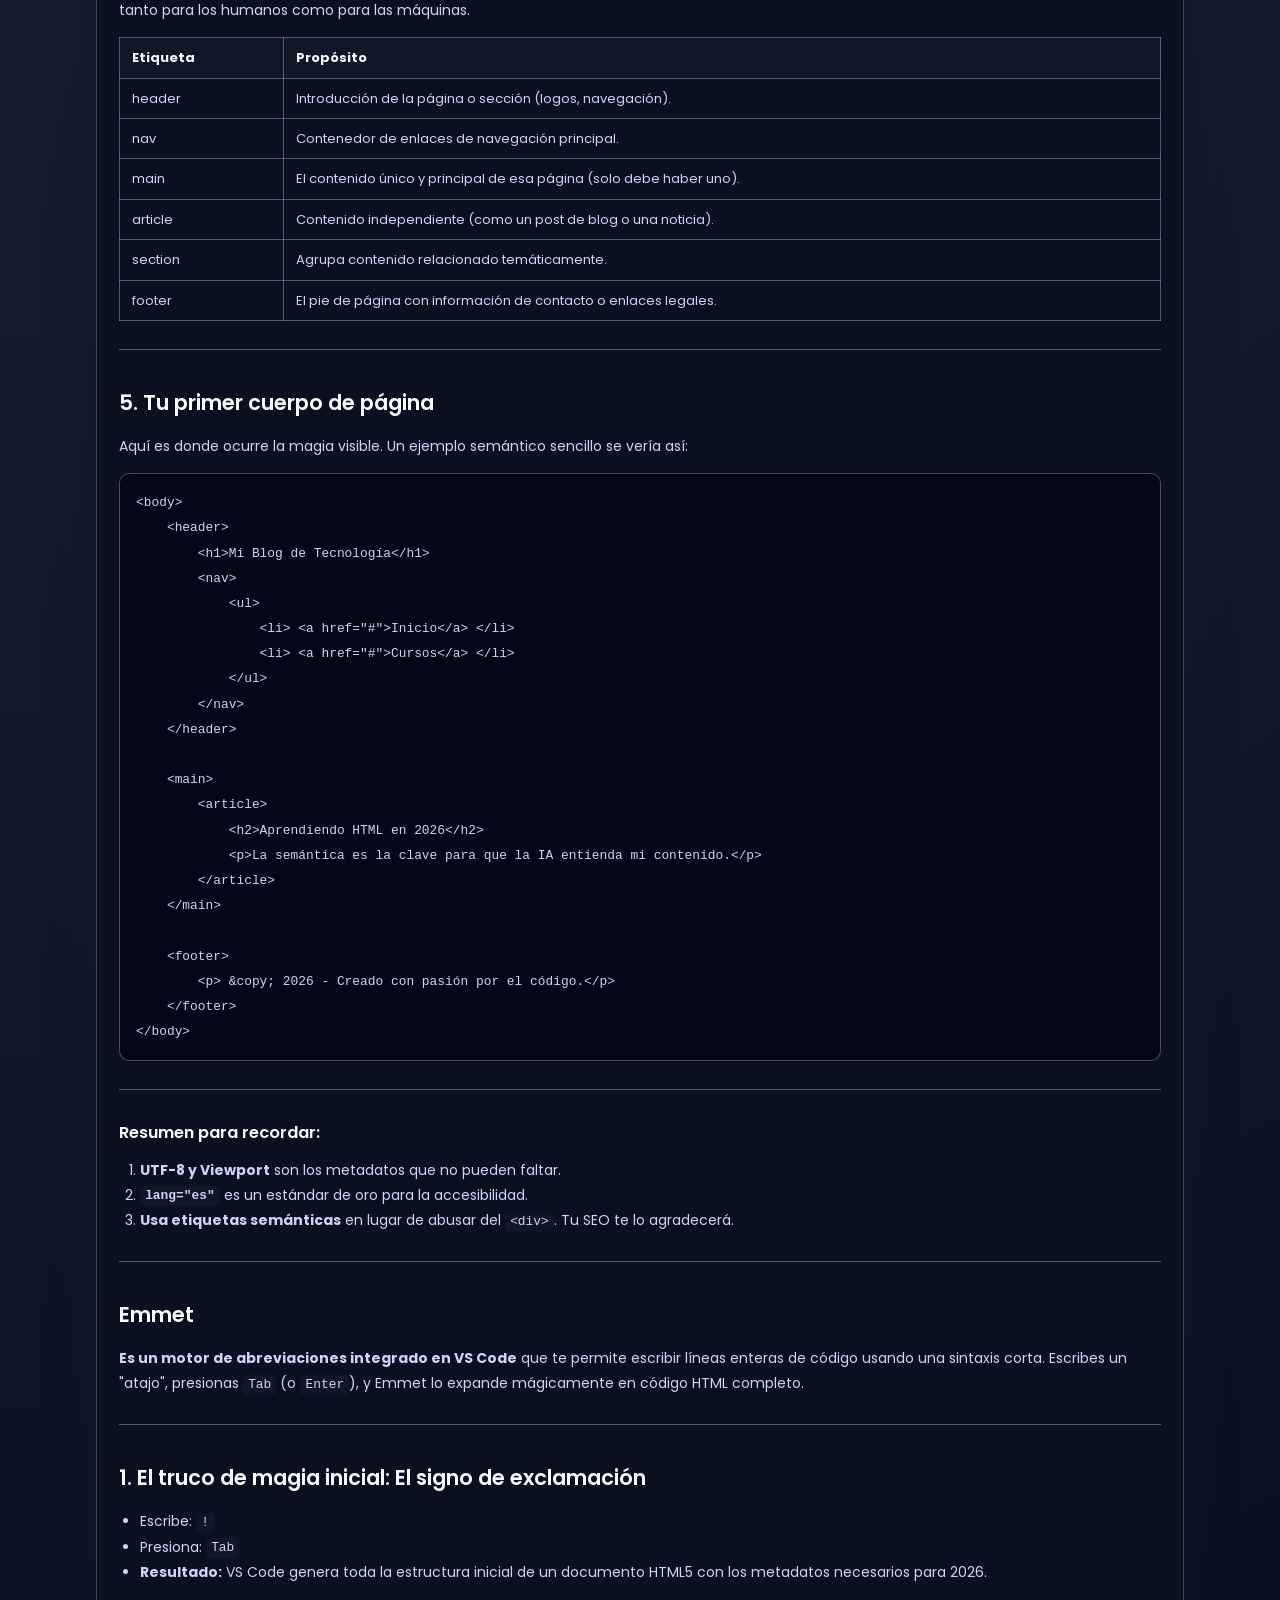
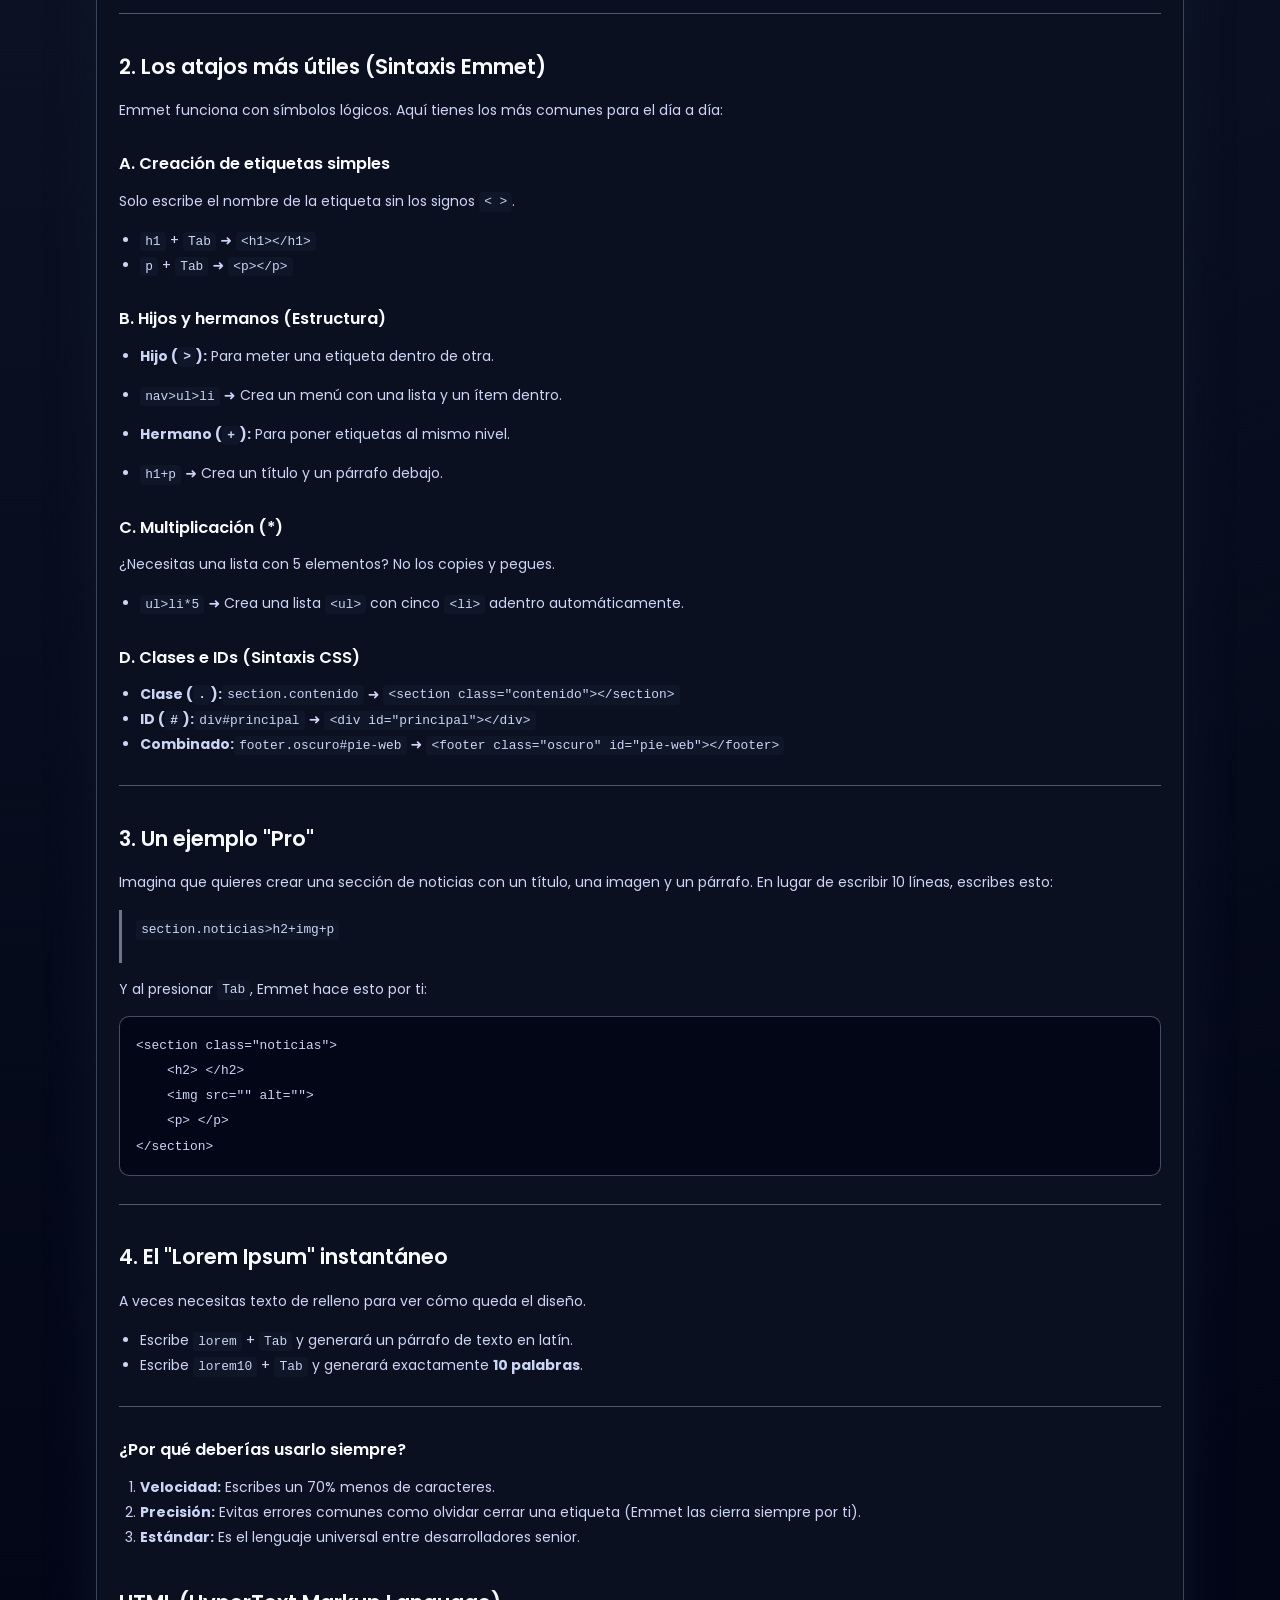
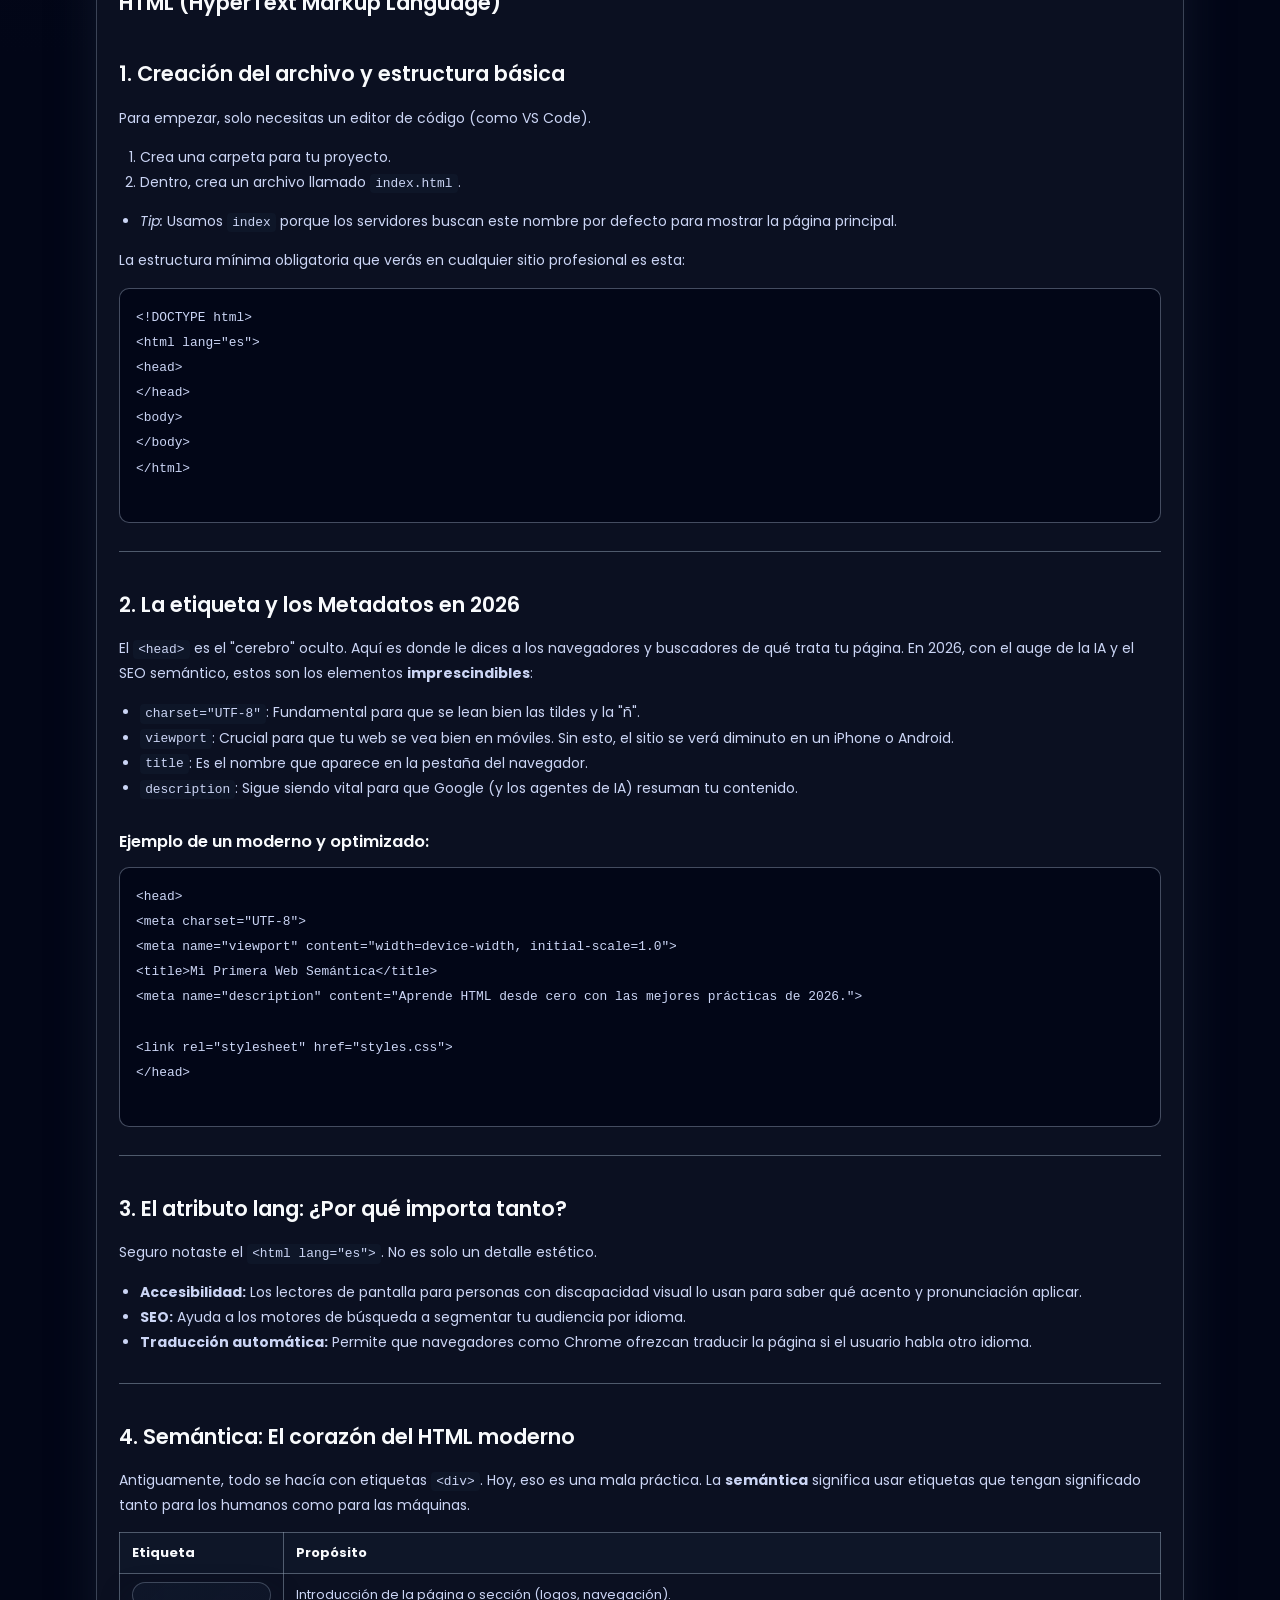
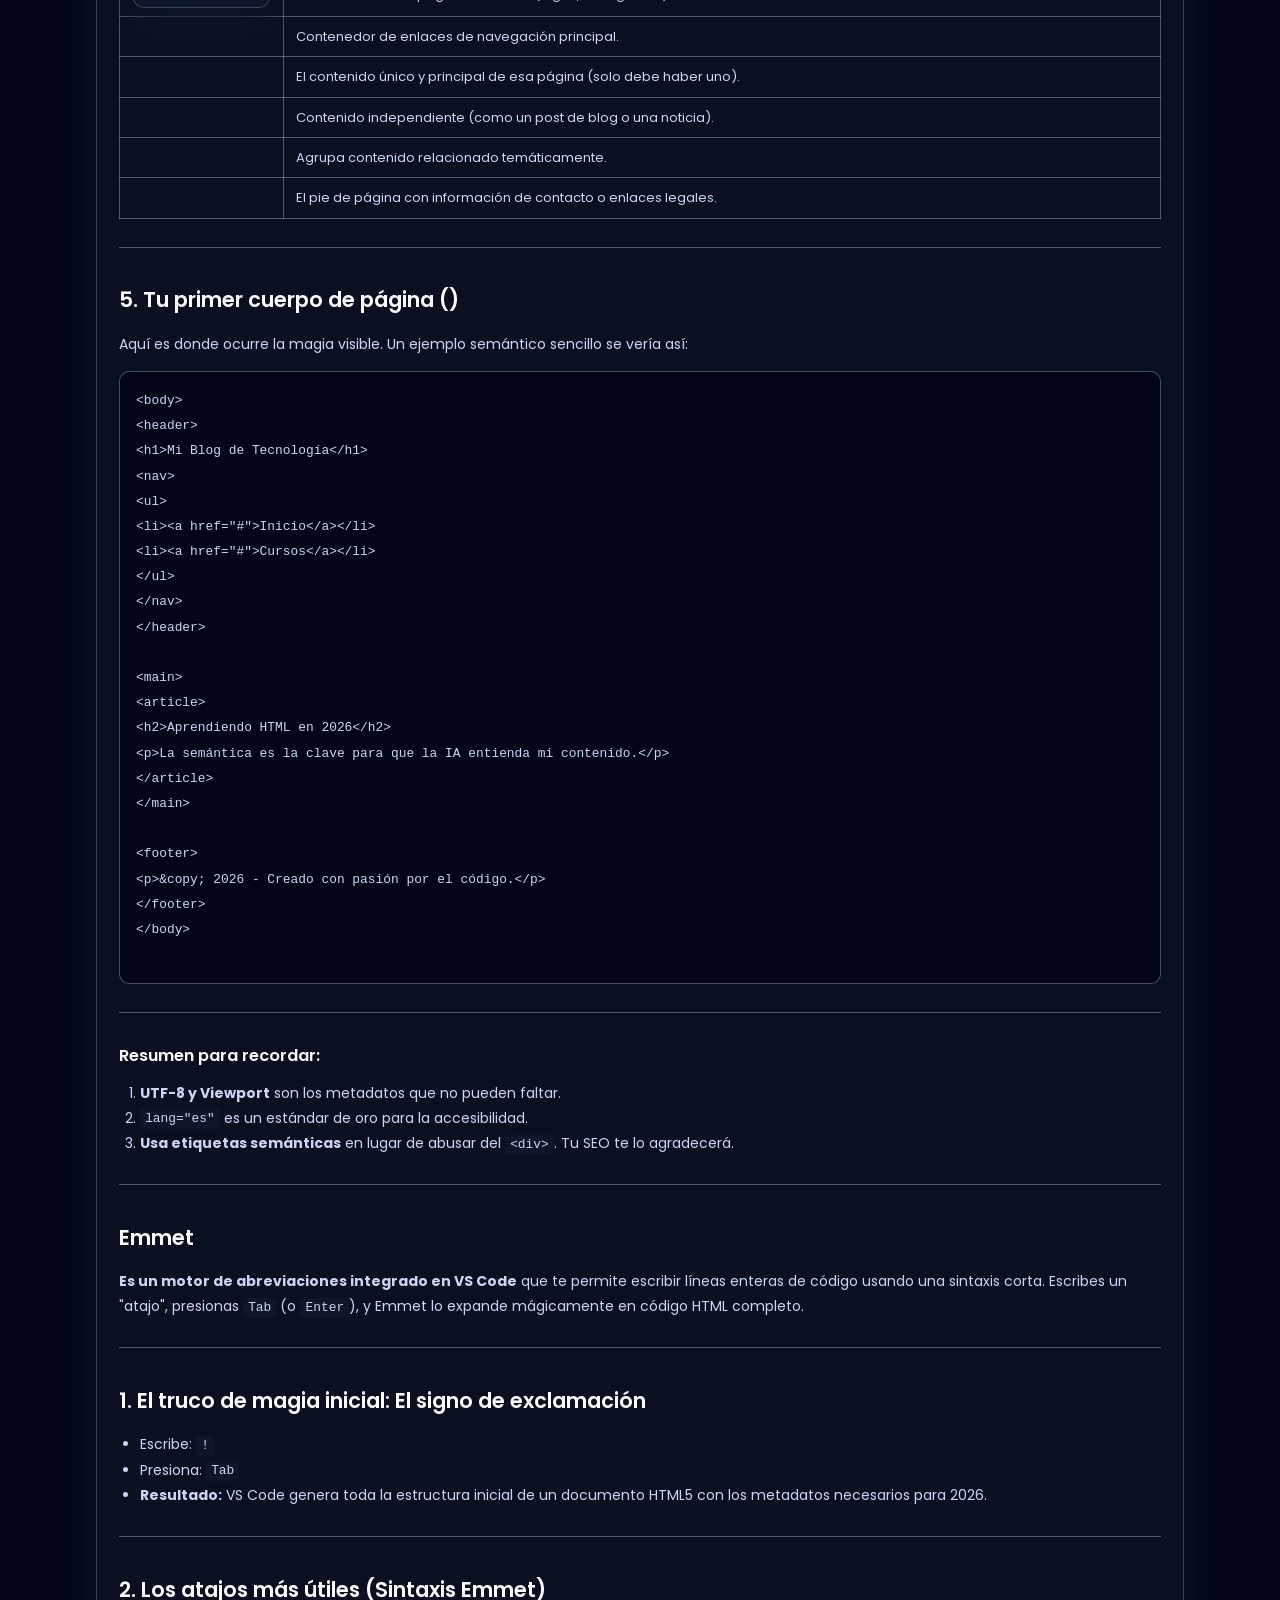
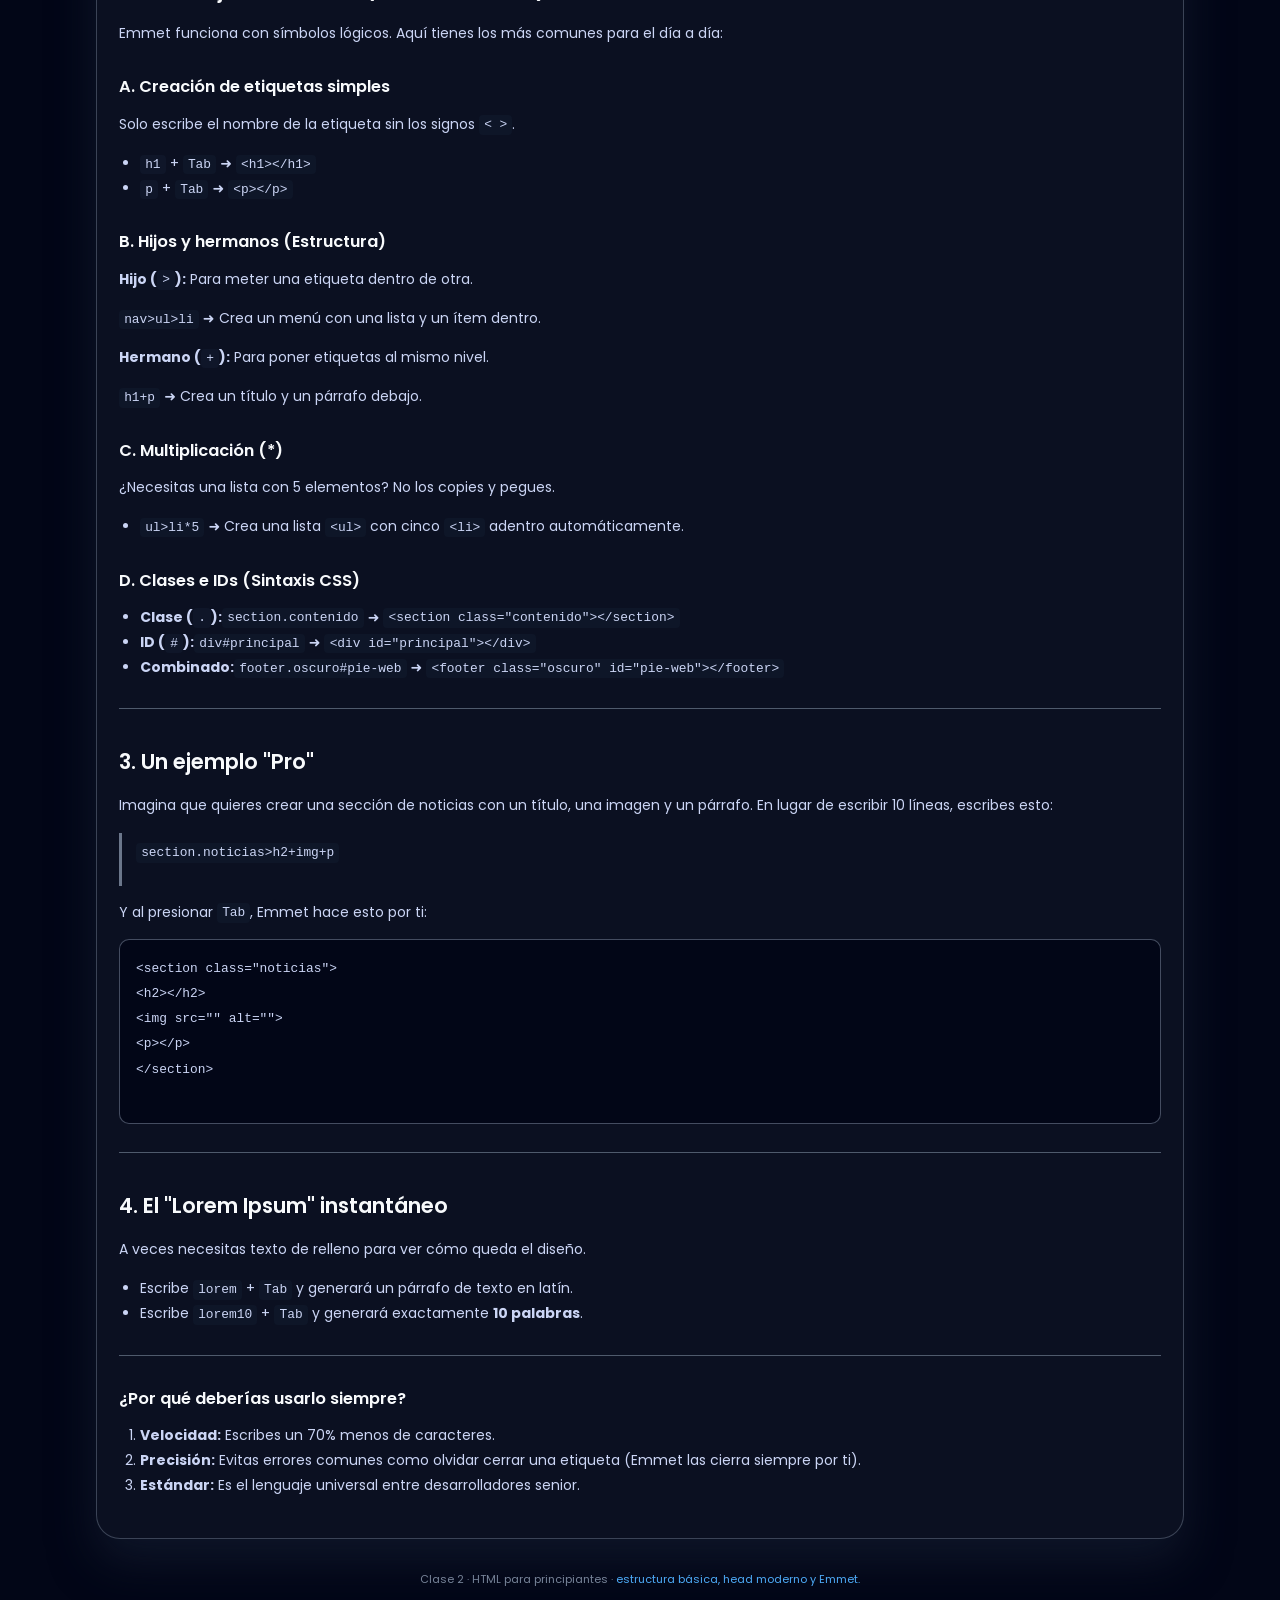
==== commit d7bf01e6: "Refactoreo de estilos" ====
--- a/pages/clase2.html
+++ b/pages/clase2.html
@@ -11,336 +11,7 @@
       href="https://fonts.googleapis.com/css2?family=Poppins:wght@300;400;600;700&display=swap"
       rel="stylesheet"
     />
-
-    <style>
-      :root {
-        --bg: #050816;
-        --bg-soft: #0b1021;
-        --accent: #ff6b6b;
-        --accent-soft: rgba(255, 107, 107, 0.12);
-        --accent-2: #4dabf7;
-        --text-main: #f8fafc;
-        --text-soft: #cbd5f5;
-        --border-soft: rgba(148, 163, 184, 0.35);
-        --shadow-soft: 0 22px 45px rgba(15, 23, 42, 0.9);
-        --radius-lg: 24px;
-        --radius-sm: 12px;
-      }
-
-      *,
-      *::before,
-      *::after {
-        box-sizing: border-box;
-        margin: 0;
-        padding: 0;
-      }
-
-      body {
-        min-height: 100vh;
-        margin: 0;
-        font-family:
-          "Poppins",
-          system-ui,
-          -apple-system,
-          BlinkMacSystemFont,
-          "Segoe UI",
-          sans-serif;
-        background:
-          radial-gradient(circle at top left, #1e293b 0, #020617 50%),
-          radial-gradient(circle at bottom right, #334155 0, #020617 50%);
-        color: var(--text-main);
-        /* display: flex;
-        flex-direction: column; */
-      }
-
-      .page {
-        /* max-width: 1120px; */
-        margin: 0 auto;
-        padding: 24px 16px 40px;
-        display: flex;
-        flex-direction: column;
-        gap: 24px;
-      }
-
-      header {
-        position: sticky;
-        top: 0;
-        z-index: 20;
-        backdrop-filter: blur(18px);
-        background: linear-gradient(
-            135deg,
-            rgba(15, 23, 42, 0.96),
-            rgba(15, 23, 42, 0.88)
-          )
-          border-box;
-        border: 1px solid rgba(148, 163, 184, 0.35);
-        box-shadow: 0 18px 30px rgba(15, 23, 42, 0.9);
-        border-radius: 999px;
-        padding: 12px 20px;
-        display: flex;
-        align-items: center;
-        justify-content: space-between;
-        gap: 16px;
-      }
-
-      .logo {
-        display: flex;
-        align-items: center;
-        gap: 10px;
-      }
-
-      .logo-badge {
-        width: 32px;
-        height: 32px;
-        border-radius: 999px;
-        background: conic-gradient(
-          from 180deg,
-          #ff6b6b,
-          #f97316,
-          #22c55e,
-          #06b6d4,
-          #4f46e5,
-          #ec4899,
-          #ff6b6b
-        );
-        padding: 2px;
-        display: flex;
-        align-items: center;
-        justify-content: center;
-      }
-
-      .logo-badge-inner {
-        width: 100%;
-        height: 100%;
-        border-radius: inherit;
-        background: #020617;
-        display: flex;
-        align-items: center;
-        justify-content: center;
-        color: var(--accent);
-        font-weight: 700;
-        font-size: 14px;
-        letter-spacing: 1px;
-      }
-
-      .logo-text-main {
-        font-weight: 700;
-        letter-spacing: 0.08em;
-        font-size: 15px;
-        text-transform: uppercase;
-      }
-
-      .logo-text-sub {
-        font-size: 11px;
-        color: var(--text-soft);
-      }
-
-      nav ul {
-        list-style: none;
-        display: flex;
-        gap: 16px;
-        font-size: 14px;
-      }
-
-      nav a {
-        color: var(--text-soft);
-        text-decoration: none;
-        padding: 6px 14px;
-        border-radius: 999px;
-        border: 1px solid transparent;
-        transition: all 0.16s ease-out;
-        background: transparent;
-      }
-
-      nav a:hover {
-        color: var(--text-main);
-        border-color: rgba(148, 163, 184, 0.5);
-        background: rgba(15, 23, 42, 0.9);
-      }
-
-      nav a.cta {
-        background: linear-gradient(135deg, var(--accent), #f97316);
-        color: #0f172a;
-        font-weight: 600;
-        border: none;
-        box-shadow: 0 14px 30px rgba(248, 113, 113, 0.45);
-      }
-
-      nav a.cta:hover {
-        transform: translateY(-1px);
-        box-shadow: 0 18px 35px rgba(248, 113, 113, 0.65);
-      }
-
-      main {
-        display: flex;
-        flex-direction: column;
-        gap: 24px;
-      }
-
-      .content-card {
-        border-radius: var(--radius-lg);
-        background: var(--bg-soft);
-        border: 1px solid var(--border-soft);
-        padding: 24px 22px 26px;
-        box-shadow: var(--shadow-soft);
-        color: var(--text-soft);
-        font-size: clamp(13px, 1.5vw, 14px);
-        line-height: 1.8;
-      }
-
-      .content-card h1,
-      .content-card h2,
-      .content-card h3,
-      .content-card h4,
-      .content-card h5,
-      .content-card h6 {
-        margin-top: 1.6em;
-        margin-bottom: 0.6em;
-        font-weight: 600;
-        color: var(--text-main);
-      }
-
-      .content-card h2:first-of-type {
-        margin-top: 0;
-      }
-
-      .content-card p {
-        margin: 0 0 1em;
-      }
-
-      .content-card a {
-        color: var(--accent-2);
-      }
-
-      .content-card code {
-        background: rgba(15, 23, 42, 0.9);
-        padding: 0.18em 0.4em;
-        border-radius: 4px;
-        font-size: 0.92em;
-      }
-
-      .content-card pre {
-        background: #020617;
-        padding: 16px;
-        border-radius: 10px;
-        overflow-x: auto;
-        border: 1px solid rgba(148, 163, 184, 0.45);
-        margin: 0 0 1.2em;
-      }
-
-      .content-card pre code {
-        background: none;
-        padding: 0;
-      }
-
-      .content-card blockquote {
-        margin: 0 0 1em;
-        padding: 0.5em 1em;
-        border-left: 3px solid rgba(148, 163, 184, 0.7);
-        color: var(--text-soft);
-      }
-
-      .content-card ul,
-      .content-card ol {
-        margin: 0 0 1em 1.5em;
-      }
-
-      .content-card table {
-        border-collapse: collapse;
-        width: 100%;
-        margin: 0 0 1.4em;
-        font-size: 13px;
-      }
-
-      .content-card th,
-      .content-card td {
-        border: 1px solid rgba(148, 163, 184, 0.5);
-        padding: 8px 12px;
-        text-align: left;
-      }
-
-      .content-card th {
-        background: rgba(15, 23, 42, 0.9);
-        color: var(--text-main);
-      }
-
-      .content-card img {
-        max-width: 100%;
-        height: auto;
-        border-radius: 12px;
-        margin: 8px 0 14px;
-      }
-
-      .content-card hr {
-        border: none;
-        border-top: 1px solid rgba(148, 163, 184, 0.5);
-        margin: 2em 0;
-      }
-
-      footer {
-        margin-top: 8px;
-        font-size: 11px;
-        color: rgba(148, 163, 184, 0.8);
-        text-align: center;
-      }
-
-      footer span {
-        color: var(--accent-2);
-      }
-
-      @media (max-width: 1024px) {
-        .page {
-          padding: 20px 18px 32px;
-        }
-
-        .content-card {
-          padding: 22px 20px 24px;
-          font-size: 13.5px;
-        }
-      }
-
-      @media (max-width: 840px) {
-        header {
-          border-radius: 18px;
-        }
-
-        .page {
-          padding: 18px 14px 32px;
-        }
-      }
-
-      @media (max-width: 768px) {
-        header {
-          flex-direction: column;
-          align-items: flex-start;
-          padding: 10px 14px;
-        }
-
-        nav ul {
-          width: 100%;
-          justify-content: space-between;
-          font-size: 13px;
-          flex-wrap: wrap;
-          row-gap: 8px;
-        }
-
-        .content-card {
-          padding: 18px 14px 20px;
-          font-size: 13px;
-        }
-
-        .content-card table {
-          display: block;
-          width: 100%;
-          overflow-x: auto;
-        }
-
-        .content-card pre {
-          font-size: 12px;
-          padding: 14px;
-        }
-      }
-    </style>
+    <link rel="stylesheet" href="../css/style.css" />
   </head>
   <body>
     <div class="page">
--- a/css/style.css
+++ b/css/style.css
@@ -0,0 +1,325 @@
+ :root {
+        --bg: #050816;
+        --bg-soft: #0b1021;
+        --accent: #ff6b6b;
+        --accent-soft: rgba(255, 107, 107, 0.12);
+        --accent-2: #4dabf7;
+        --text-main: #f8fafc;
+        --text-soft: #cbd5f5;
+        --border-soft: rgba(148, 163, 184, 0.35);
+        --shadow-soft: 0 22px 45px rgba(15, 23, 42, 0.9);
+        --radius-lg: 24px;
+        --radius-sm: 12px;
+      }
+
+      *,
+      *::before,
+      *::after {
+        box-sizing: border-box;
+        margin: 0;
+        padding: 0;
+      }
+
+      body {
+        min-height: 100vh;
+        margin: 0;
+        font-family:
+          "Poppins",
+          system-ui,
+          -apple-system,
+          BlinkMacSystemFont,
+          "Segoe UI",
+          sans-serif;
+        background:
+          radial-gradient(circle at top left, #1e293b 0, #020617 50%),
+          radial-gradient(circle at bottom right, #334155 0, #020617 50%);
+        color: var(--text-main);
+      }
+
+      .page {
+        max-width: 1120px;
+        margin: 0 auto;
+        padding: 24px 16px 40px;
+        display: flex;
+        flex-direction: column;
+        gap: 24px;
+      }
+
+      header {
+        position: sticky;
+        top: 0;
+        z-index: 20;
+        backdrop-filter: blur(18px);
+        background: linear-gradient(
+            135deg,
+            rgba(15, 23, 42, 0.96),
+            rgba(15, 23, 42, 0.88)
+          )
+          border-box;
+        border: 1px solid rgba(148, 163, 184, 0.35);
+        box-shadow: 0 18px 30px rgba(15, 23, 42, 0.9);
+        border-radius: 999px;
+        padding: 12px 20px;
+        display: flex;
+        align-items: center;
+        justify-content: space-between;
+        gap: 16px;
+      }
+
+      .logo {
+        display: flex;
+        align-items: center;
+        gap: 10px;
+      }
+
+      .logo-badge {
+        width: 32px;
+        height: 32px;
+        border-radius: 999px;
+        background: conic-gradient(
+          from 180deg,
+          #ff6b6b,
+          #f97316,
+          #22c55e,
+          #06b6d4,
+          #4f46e5,
+          #ec4899,
+          #ff6b6b
+        );
+        padding: 2px;
+        display: flex;
+        align-items: center;
+        justify-content: center;
+      }
+
+      .logo-badge-inner {
+        width: 100%;
+        height: 100%;
+        border-radius: inherit;
+        background: #020617;
+        display: flex;
+        align-items: center;
+        justify-content: center;
+        color: var(--accent);
+        font-weight: 700;
+        font-size: 14px;
+        letter-spacing: 1px;
+      }
+
+      .logo-text-main {
+        font-weight: 700;
+        letter-spacing: 0.08em;
+        font-size: 15px;
+        text-transform: uppercase;
+      }
+
+      .logo-text-sub {
+        font-size: 11px;
+        color: var(--text-soft);
+      }
+
+      nav ul {
+        list-style: none;
+        display: flex;
+        gap: 16px;
+        font-size: 14px;
+      }
+
+      nav a {
+        color: var(--text-soft);
+        text-decoration: none;
+        padding: 6px 14px;
+        border-radius: 999px;
+        border: 1px solid transparent;
+        transition: all 0.16s ease-out;
+        background: transparent;
+      }
+
+      nav a:hover {
+        color: var(--text-main);
+        border-color: rgba(148, 163, 184, 0.5);
+        background: rgba(15, 23, 42, 0.9);
+      }
+
+      nav a.cta {
+        background: linear-gradient(135deg, var(--accent), #f97316);
+        color: #0f172a;
+        font-weight: 600;
+        border: none;
+        box-shadow: 0 14px 30px rgba(248, 113, 113, 0.45);
+      }
+
+      nav a.cta:hover {
+        transform: translateY(-1px);
+        box-shadow: 0 18px 35px rgba(248, 113, 113, 0.65);
+      }
+
+      main {
+        display: flex;
+        flex-direction: column;
+        gap: 24px;
+      }
+
+      .content-card {
+        border-radius: var(--radius-lg);
+        background: var(--bg-soft);
+        border: 1px solid var(--border-soft);
+        padding: 24px 22px 26px;
+        box-shadow: var(--shadow-soft);
+        color: var(--text-soft);
+        font-size: clamp(13px, 1.5vw, 14px);
+        line-height: 1.8;
+      }
+
+      .content-card h1,
+      .content-card h2,
+      .content-card h3,
+      .content-card h4,
+      .content-card h5,
+      .content-card h6 {
+        margin-top: 1.6em;
+        margin-bottom: 0.6em;
+        font-weight: 600;
+        color: var(--text-main);
+      }
+
+      .content-card h2:first-of-type {
+        margin-top: 0;
+      }
+
+      .content-card p {
+        margin: 0 0 1em;
+      }
+
+      .content-card a {
+        color: var(--accent-2);
+      }
+
+      .content-card code {
+        background: rgba(15, 23, 42, 0.9);
+        padding: 0.18em 0.4em;
+        border-radius: 4px;
+        font-size: 0.92em;
+      }
+
+      .content-card pre {
+        background: #020617;
+        padding: 16px;
+        border-radius: 10px;
+        overflow-x: auto;
+        border: 1px solid rgba(148, 163, 184, 0.45);
+        margin: 0 0 1.2em;
+      }
+
+      .content-card pre code {
+        background: none;
+        padding: 0;
+      }
+
+      .content-card blockquote {
+        margin: 0 0 1em;
+        padding: 0.5em 1em;
+        border-left: 3px solid rgba(148, 163, 184, 0.7);
+        color: var(--text-soft);
+      }
+
+      .content-card ul,
+      .content-card ol {
+        margin: 0 0 1em 1.5em;
+      }
+
+      .content-card table {
+        border-collapse: collapse;
+        width: 100%;
+        margin: 0 0 1.4em;
+        font-size: 13px;
+      }
+
+      .content-card th,
+      .content-card td {
+        border: 1px solid rgba(148, 163, 184, 0.5);
+        padding: 8px 12px;
+        text-align: left;
+      }
+
+      .content-card th {
+        background: rgba(15, 23, 42, 0.9);
+        color: var(--text-main);
+      }
+
+      .content-card img {
+        max-width: 100%;
+        height: auto;
+        border-radius: 12px;
+        margin: 8px 0 14px;
+      }
+
+      .content-card hr {
+        border: none;
+        border-top: 1px solid rgba(148, 163, 184, 0.5);
+        margin: 2em 0;
+      }
+
+      footer {
+        margin-top: 8px;
+        font-size: 11px;
+        color: rgba(148, 163, 184, 0.8);
+        text-align: center;
+      }
+
+      footer span {
+        color: var(--accent-2);
+      }
+
+      @media (max-width: 1024px) {
+        .page {
+          padding: 20px 18px 32px;
+        }
+
+        .content-card {
+          padding: 22px 20px 24px;
+          font-size: 13.5px;
+        }
+      }
+
+      @media (max-width: 840px) {
+        header {
+          border-radius: 18px;
+        }
+
+        .page {
+          padding: 18px 14px 32px;
+        }
+      }
+
+      @media (max-width: 640px) {
+        header {
+          flex-direction: column;
+          align-items: flex-start;
+          padding: 10px 14px;
+        }
+
+        nav ul {
+          width: 100%;
+          justify-content: space-between;
+          font-size: 13px;
+          flex-wrap: wrap;
+          row-gap: 8px;
+        }
+
+        .content-card {
+          padding: 18px 14px 20px;
+          font-size: 13px;
+        }
+
+        .content-card table {
+          display: block;
+          width: 100%;
+          overflow-x: auto;
+        }
+
+        .content-card pre {
+          font-size: 12px;
+          padding: 14px;
+        }
+      }
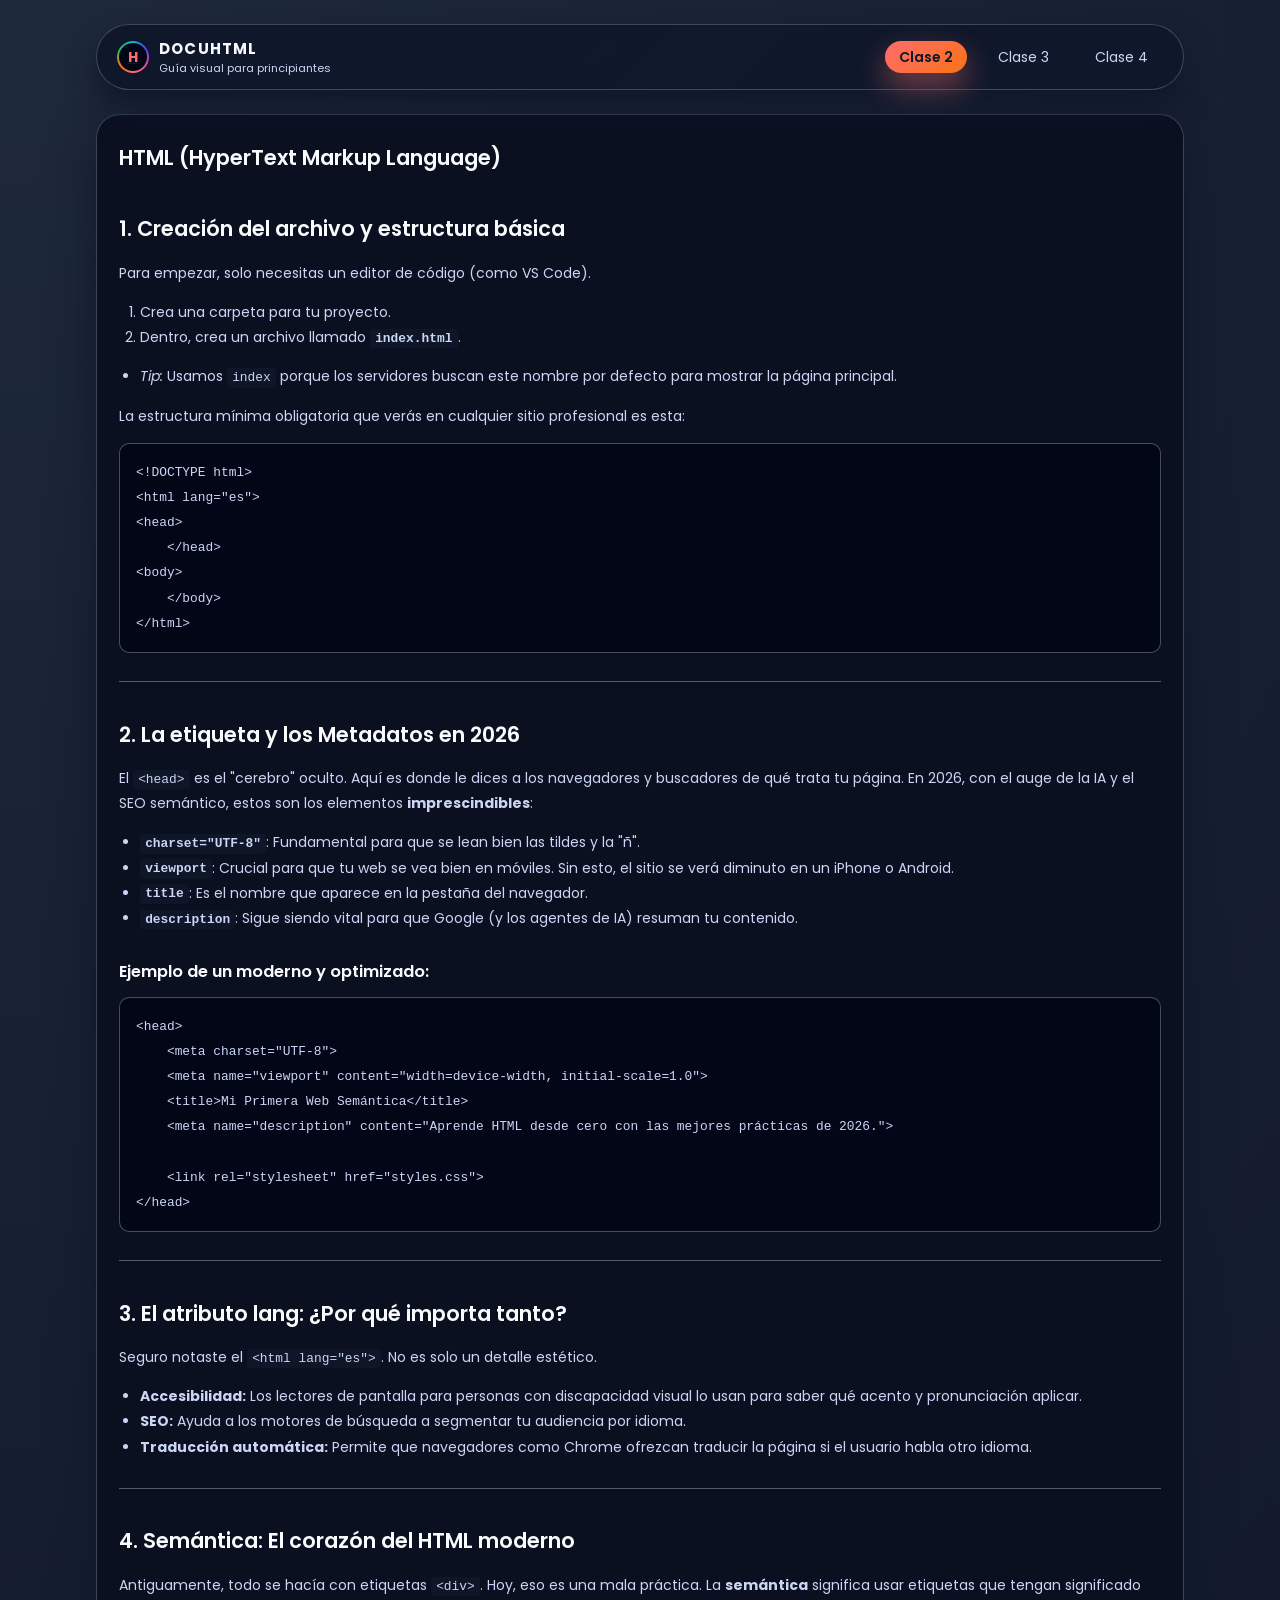
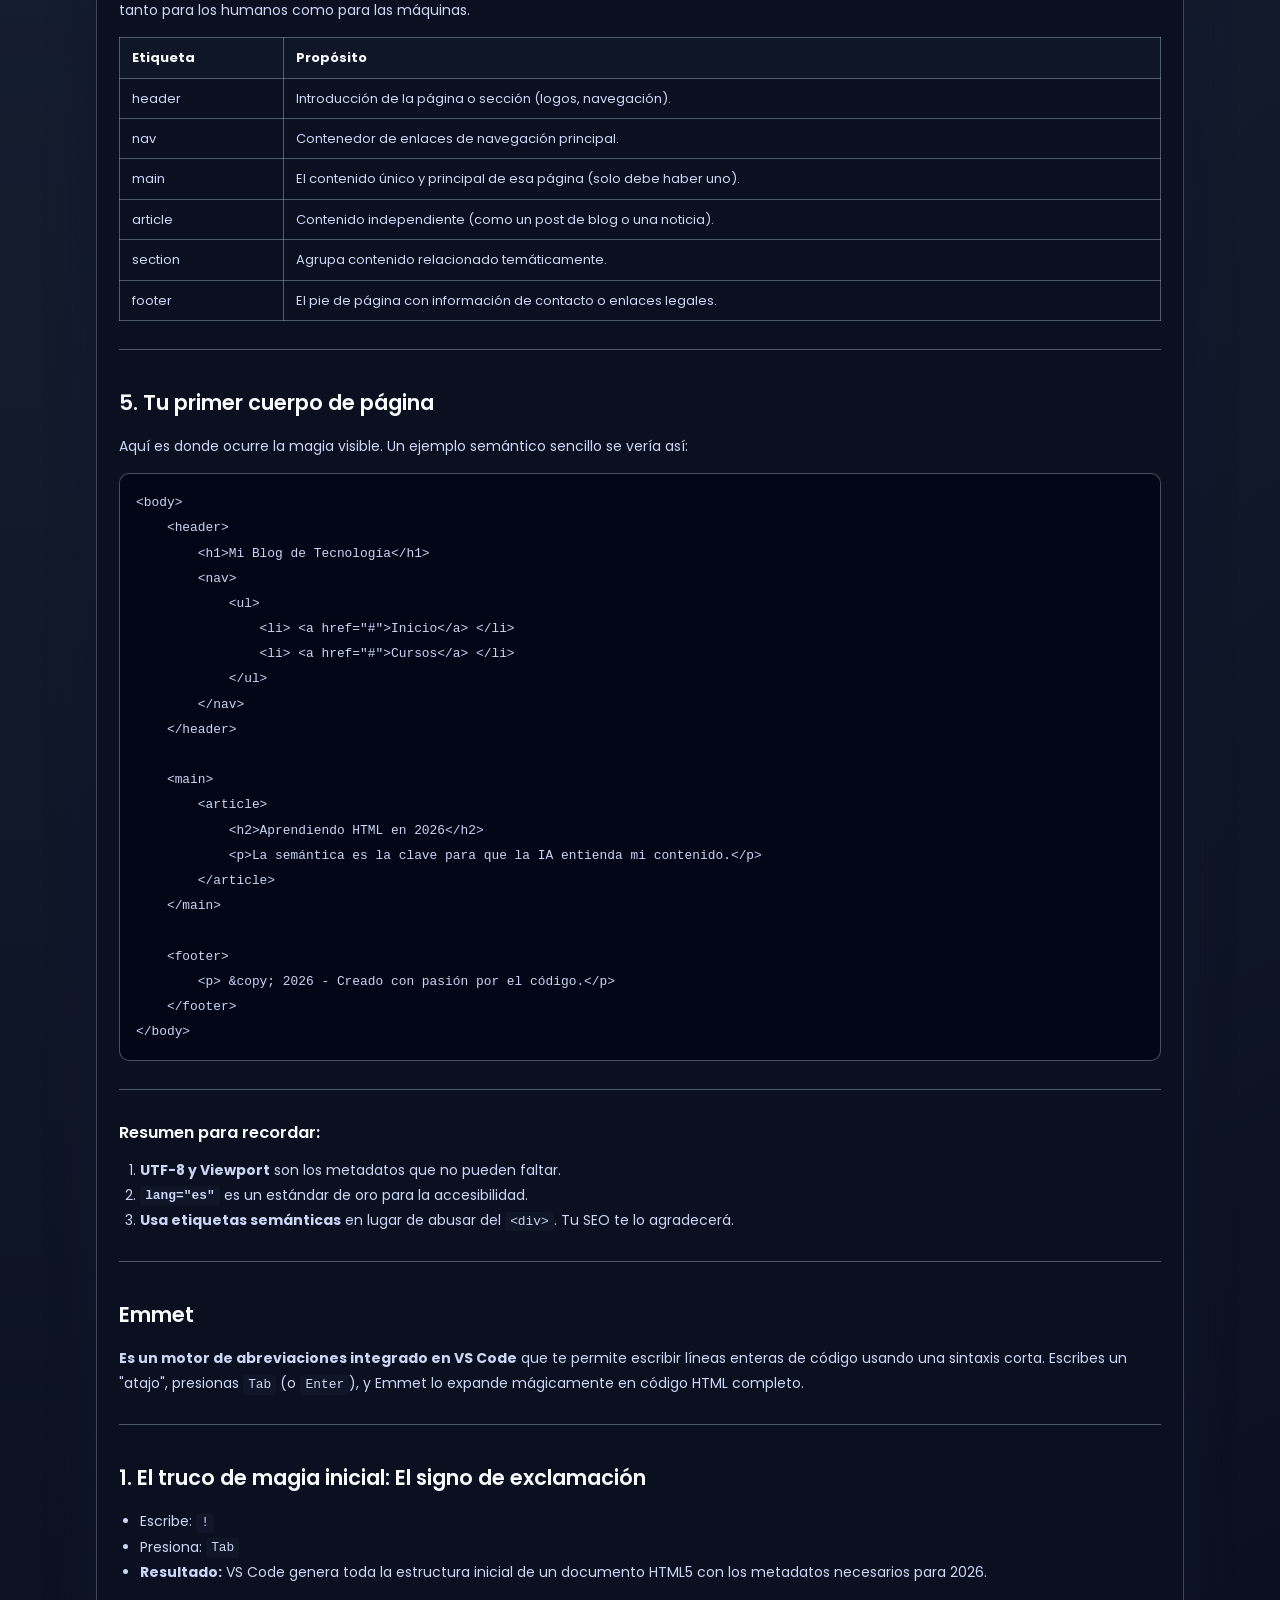
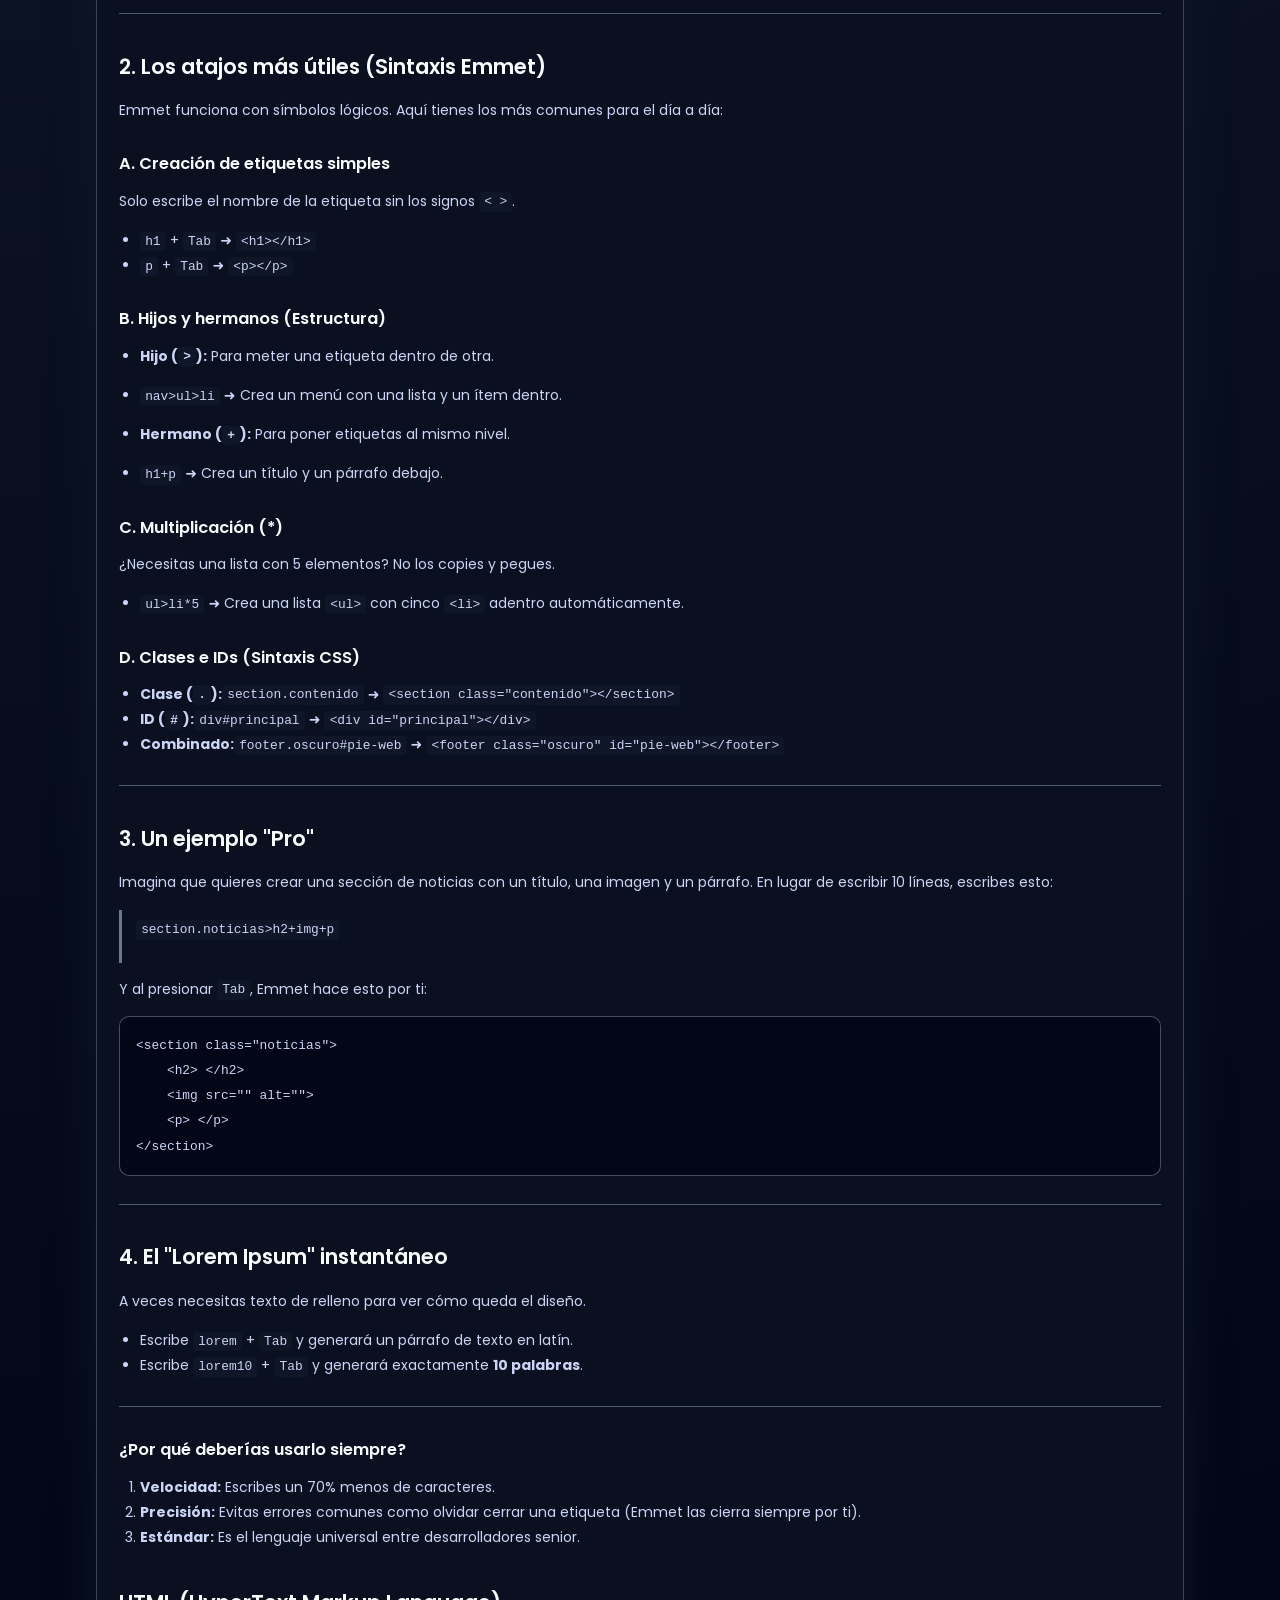
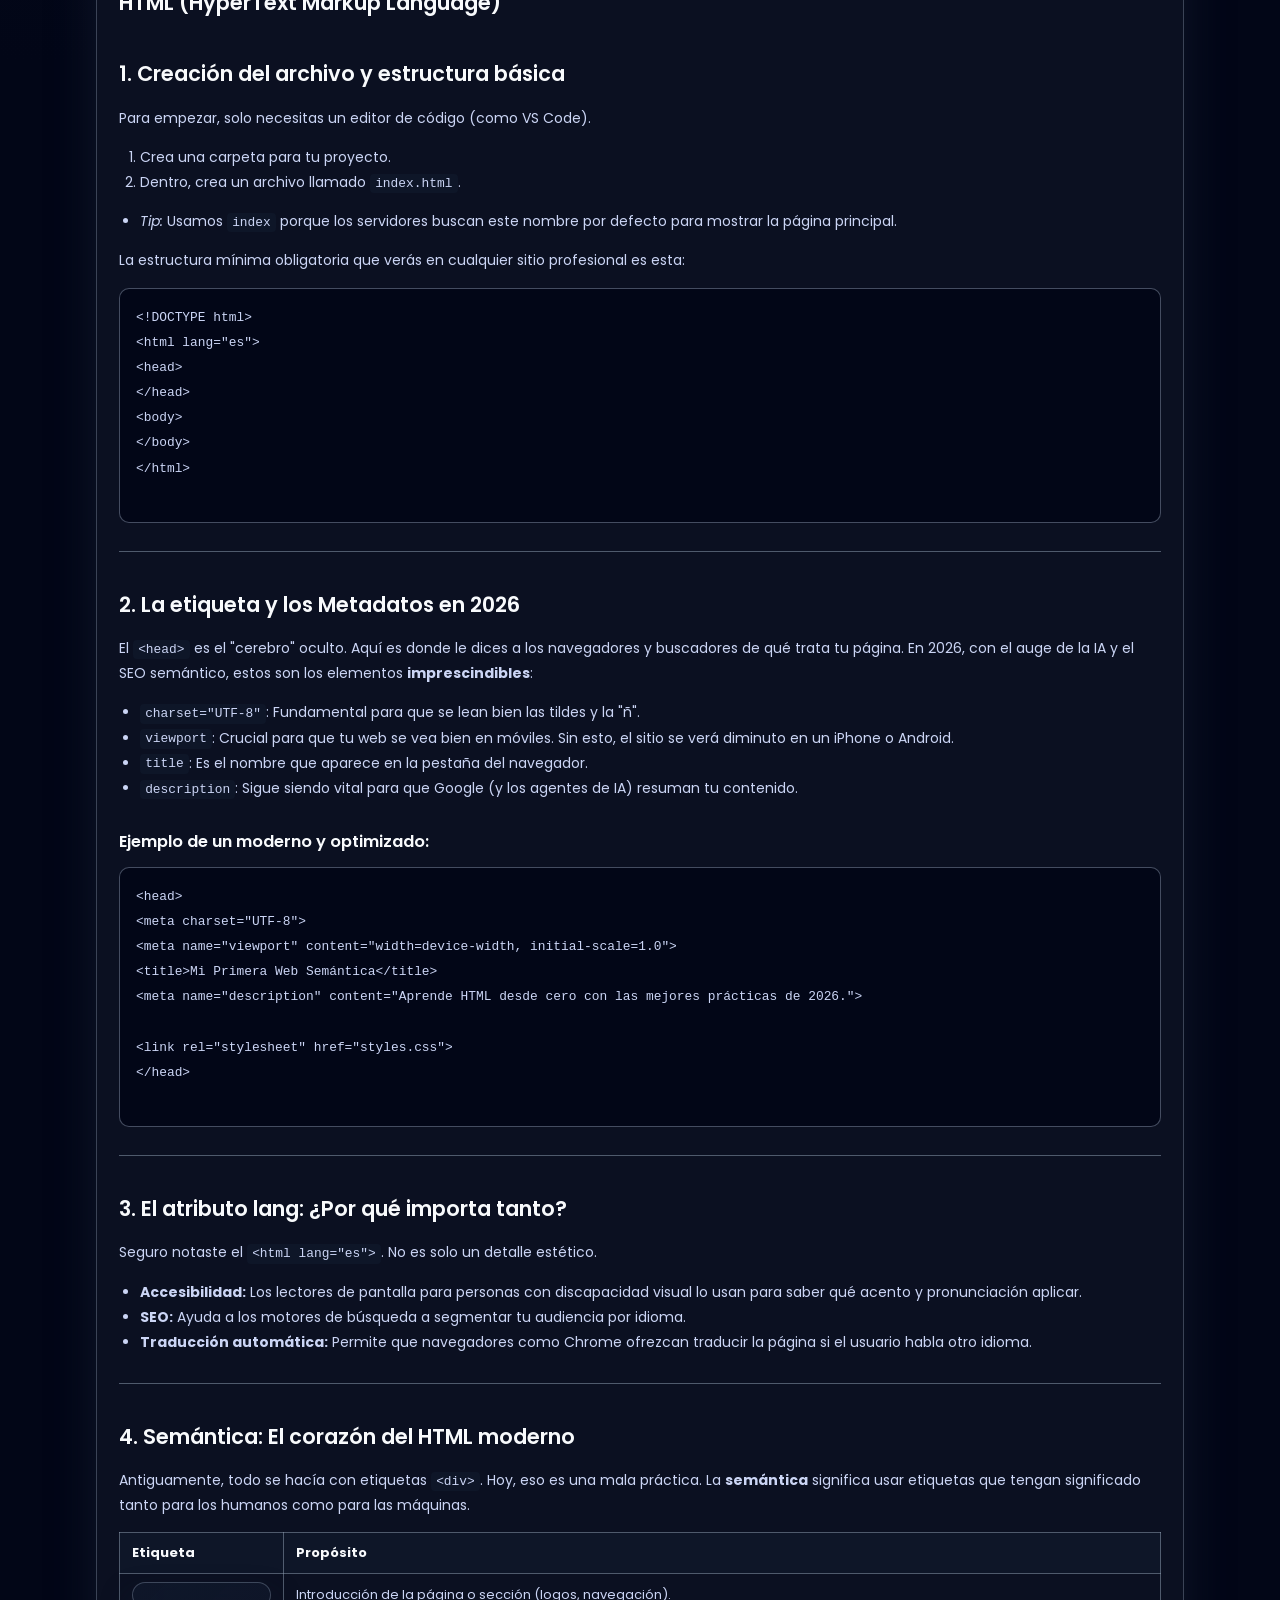
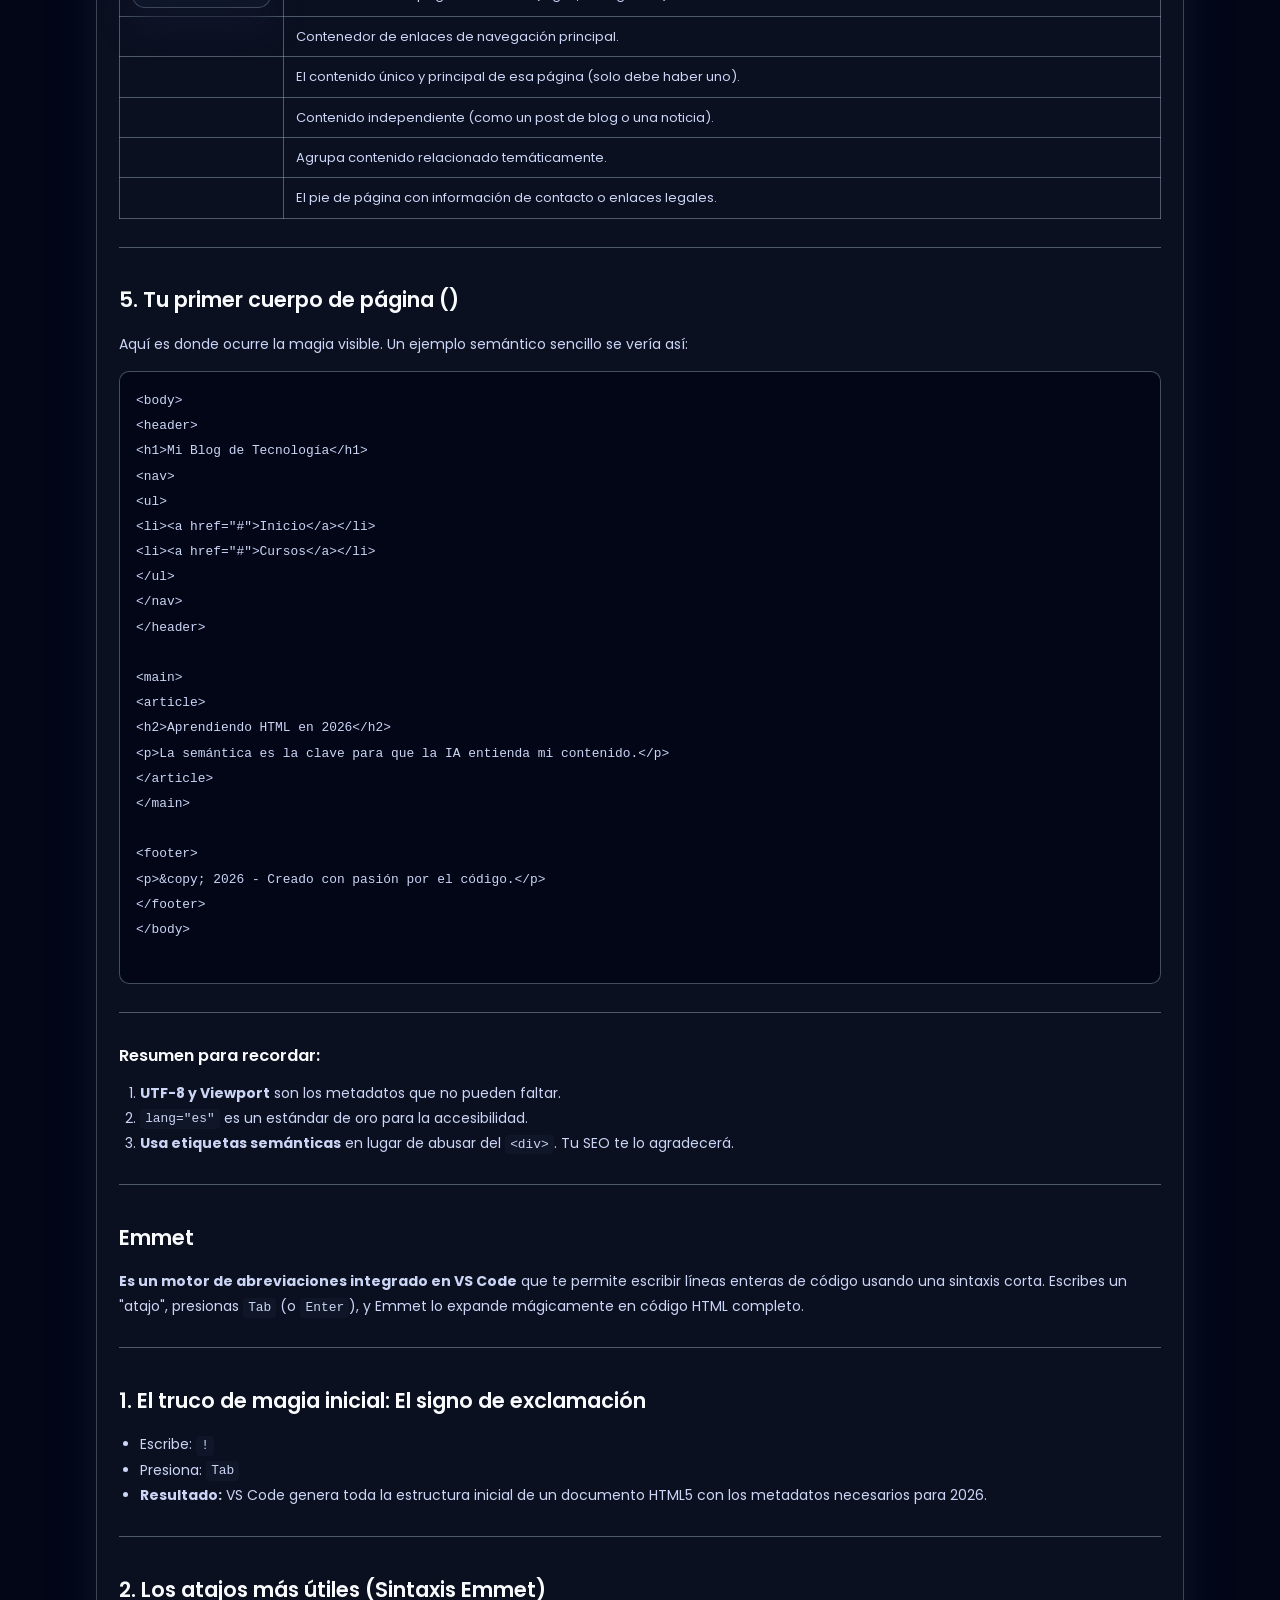
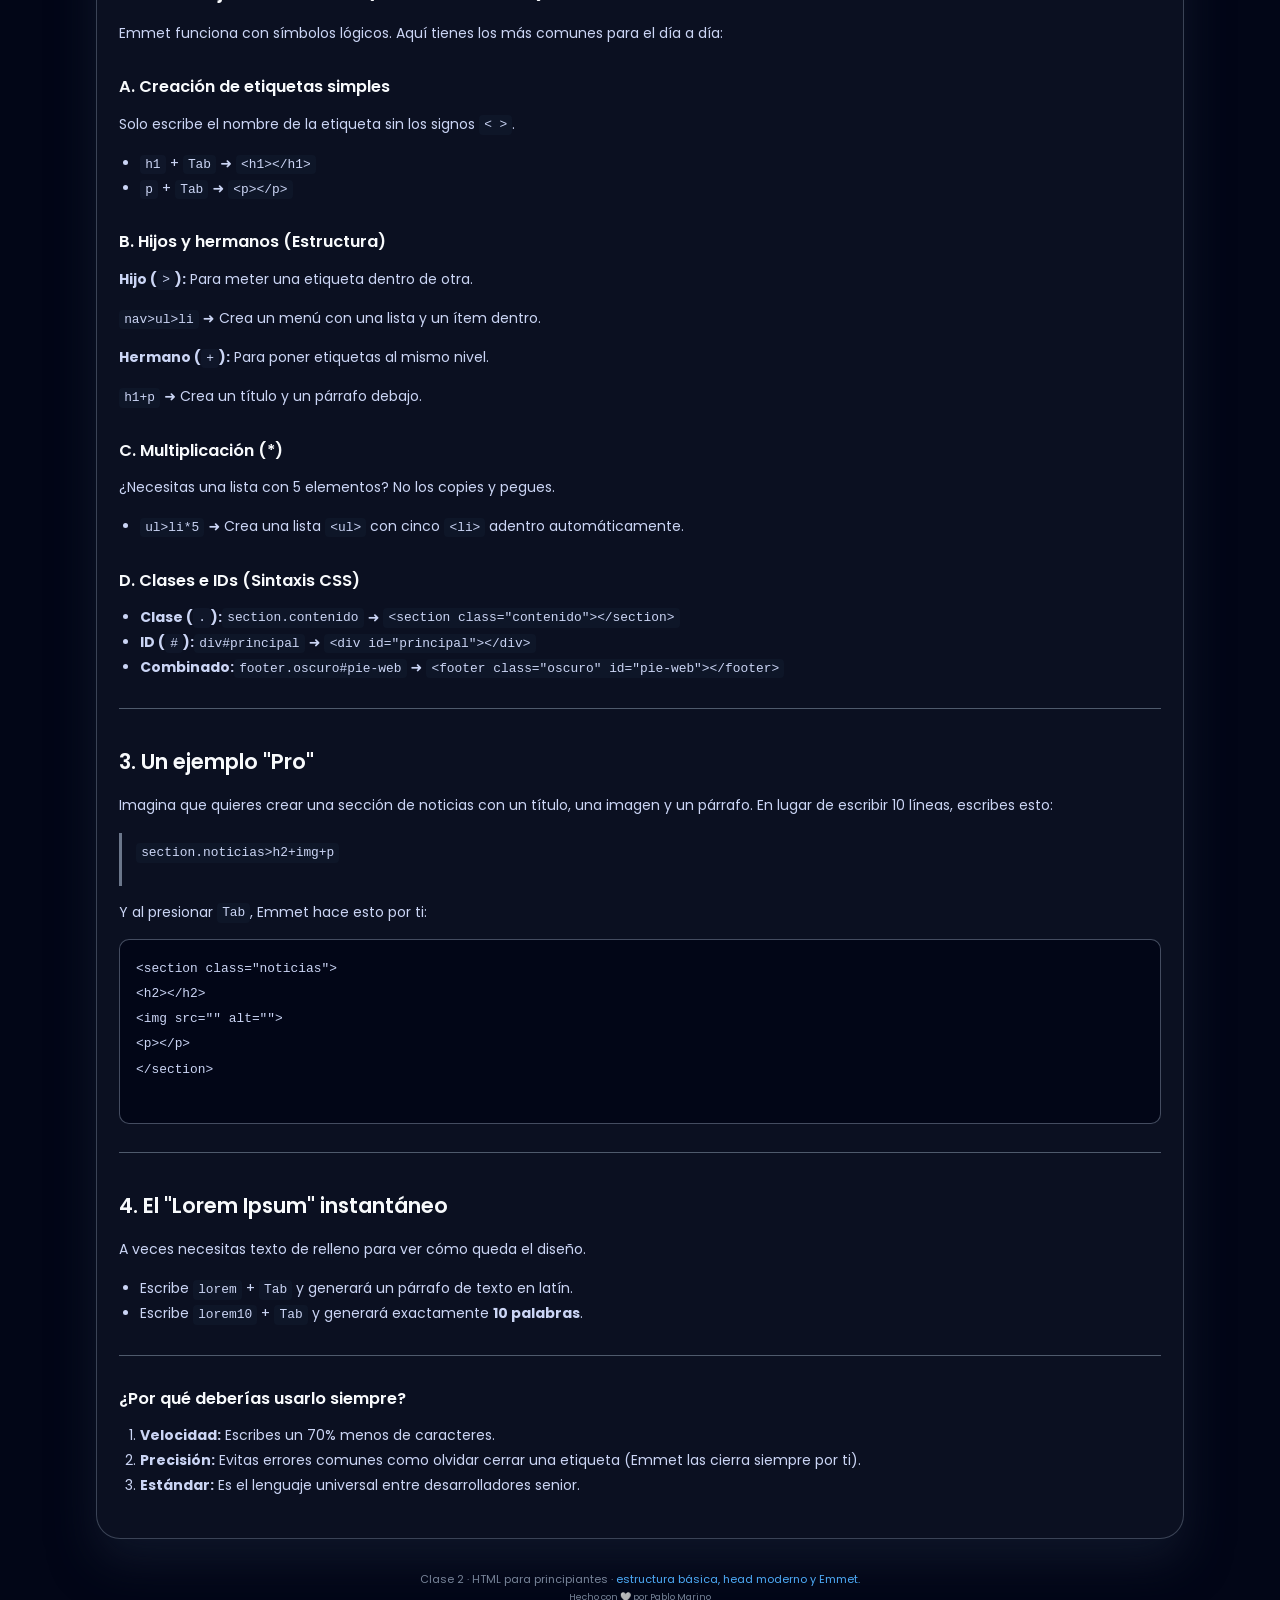
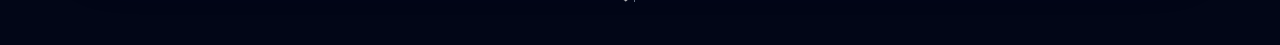
==== commit 33e8b4a9: "agrego en footer hecho por Pablo Marino" ====
--- a/pages/clase2.html
+++ b/pages/clase2.html
@@ -686,6 +686,8 @@
       <footer>
         Clase 2 · HTML para principiantes ·
         <span>estructura básica, head moderno y Emmet.</span>
+        <br />
+        <small>Hecho con 🤍 por Pablo Marino</small>
       </footer>
     </div>
   </body>
